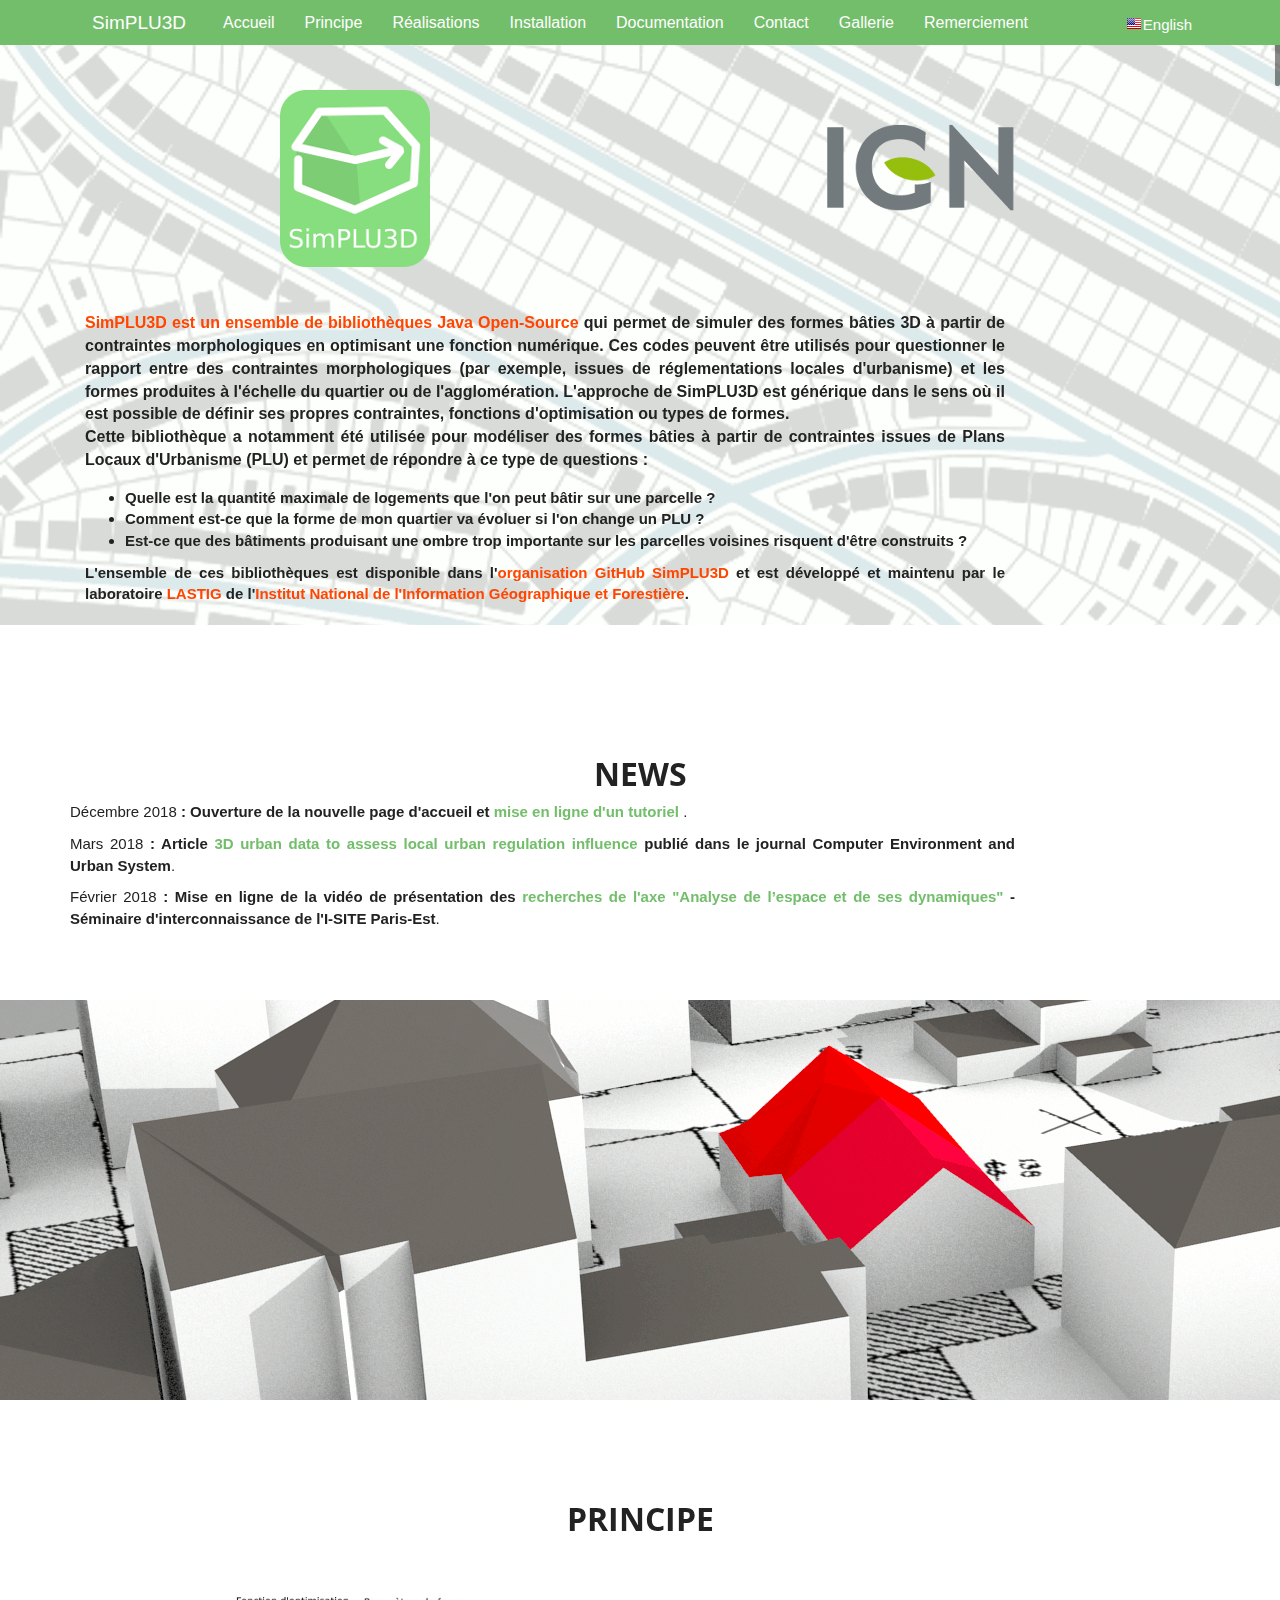
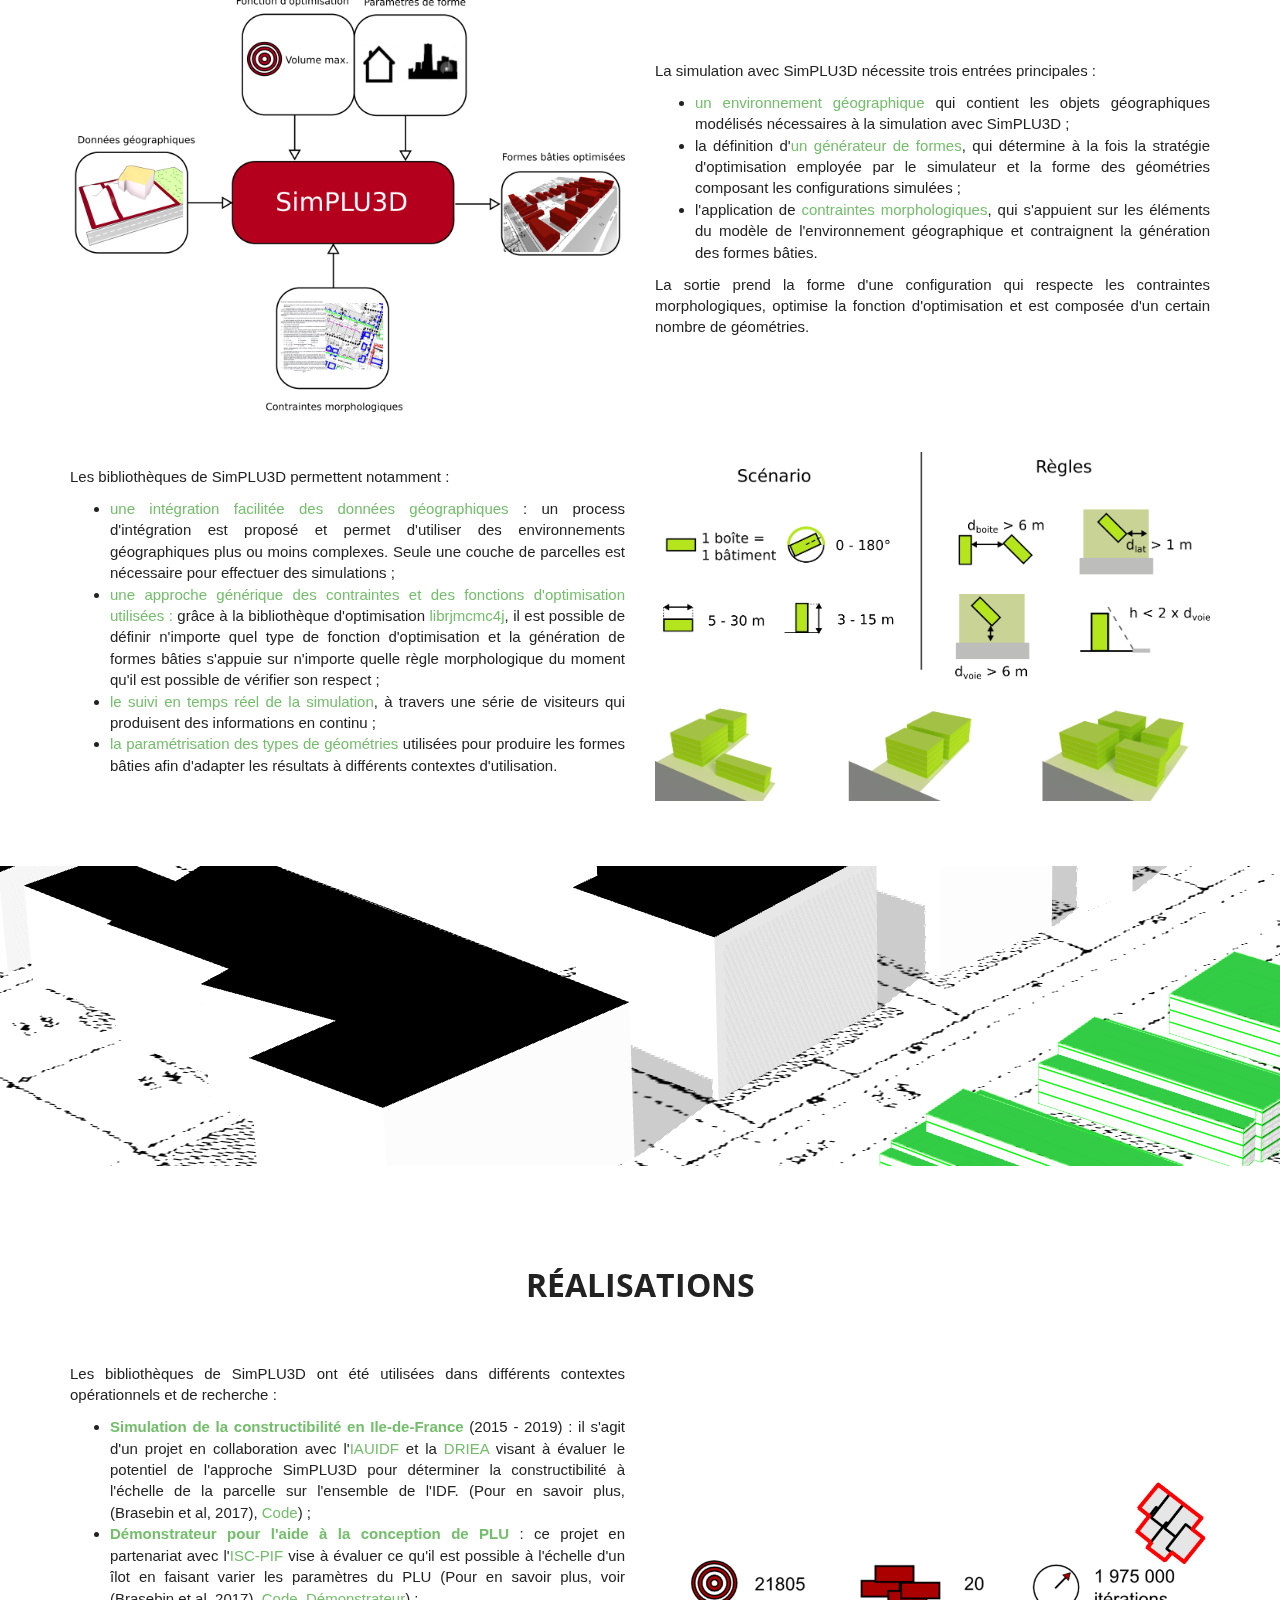
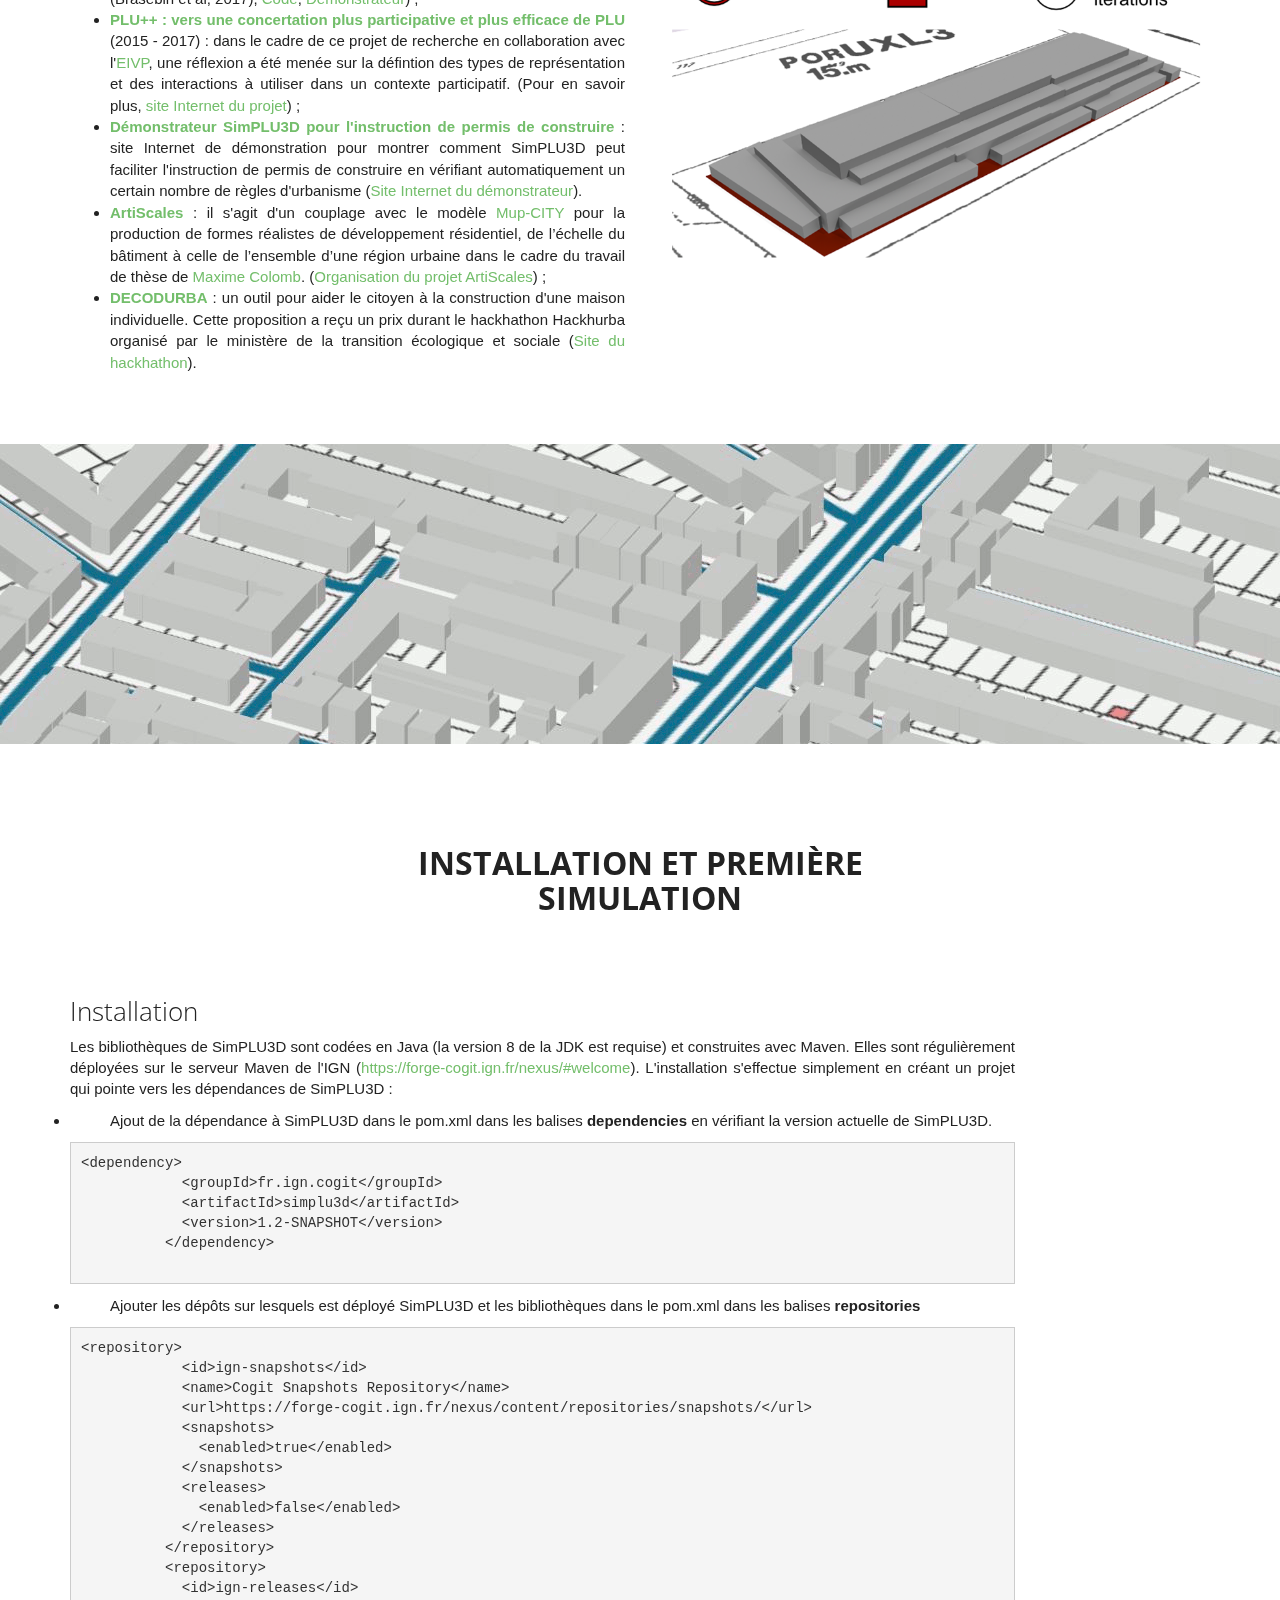
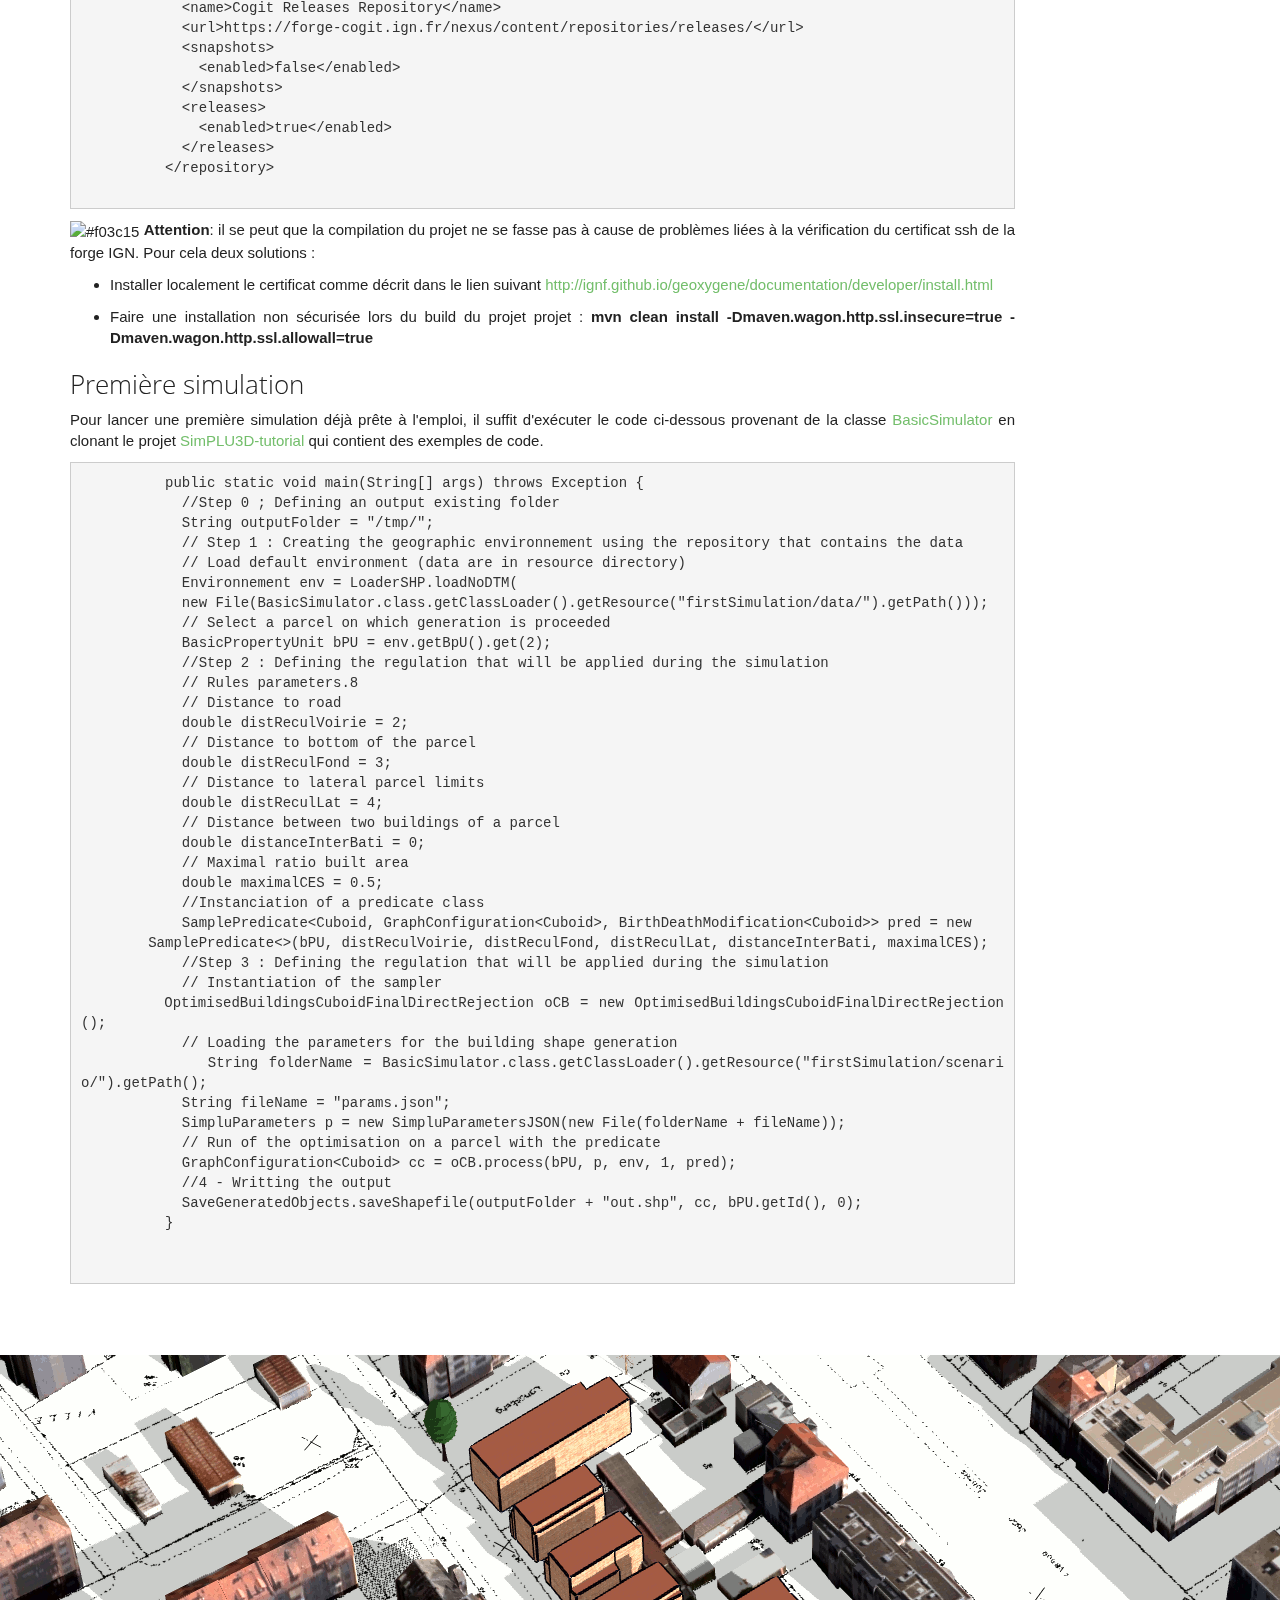
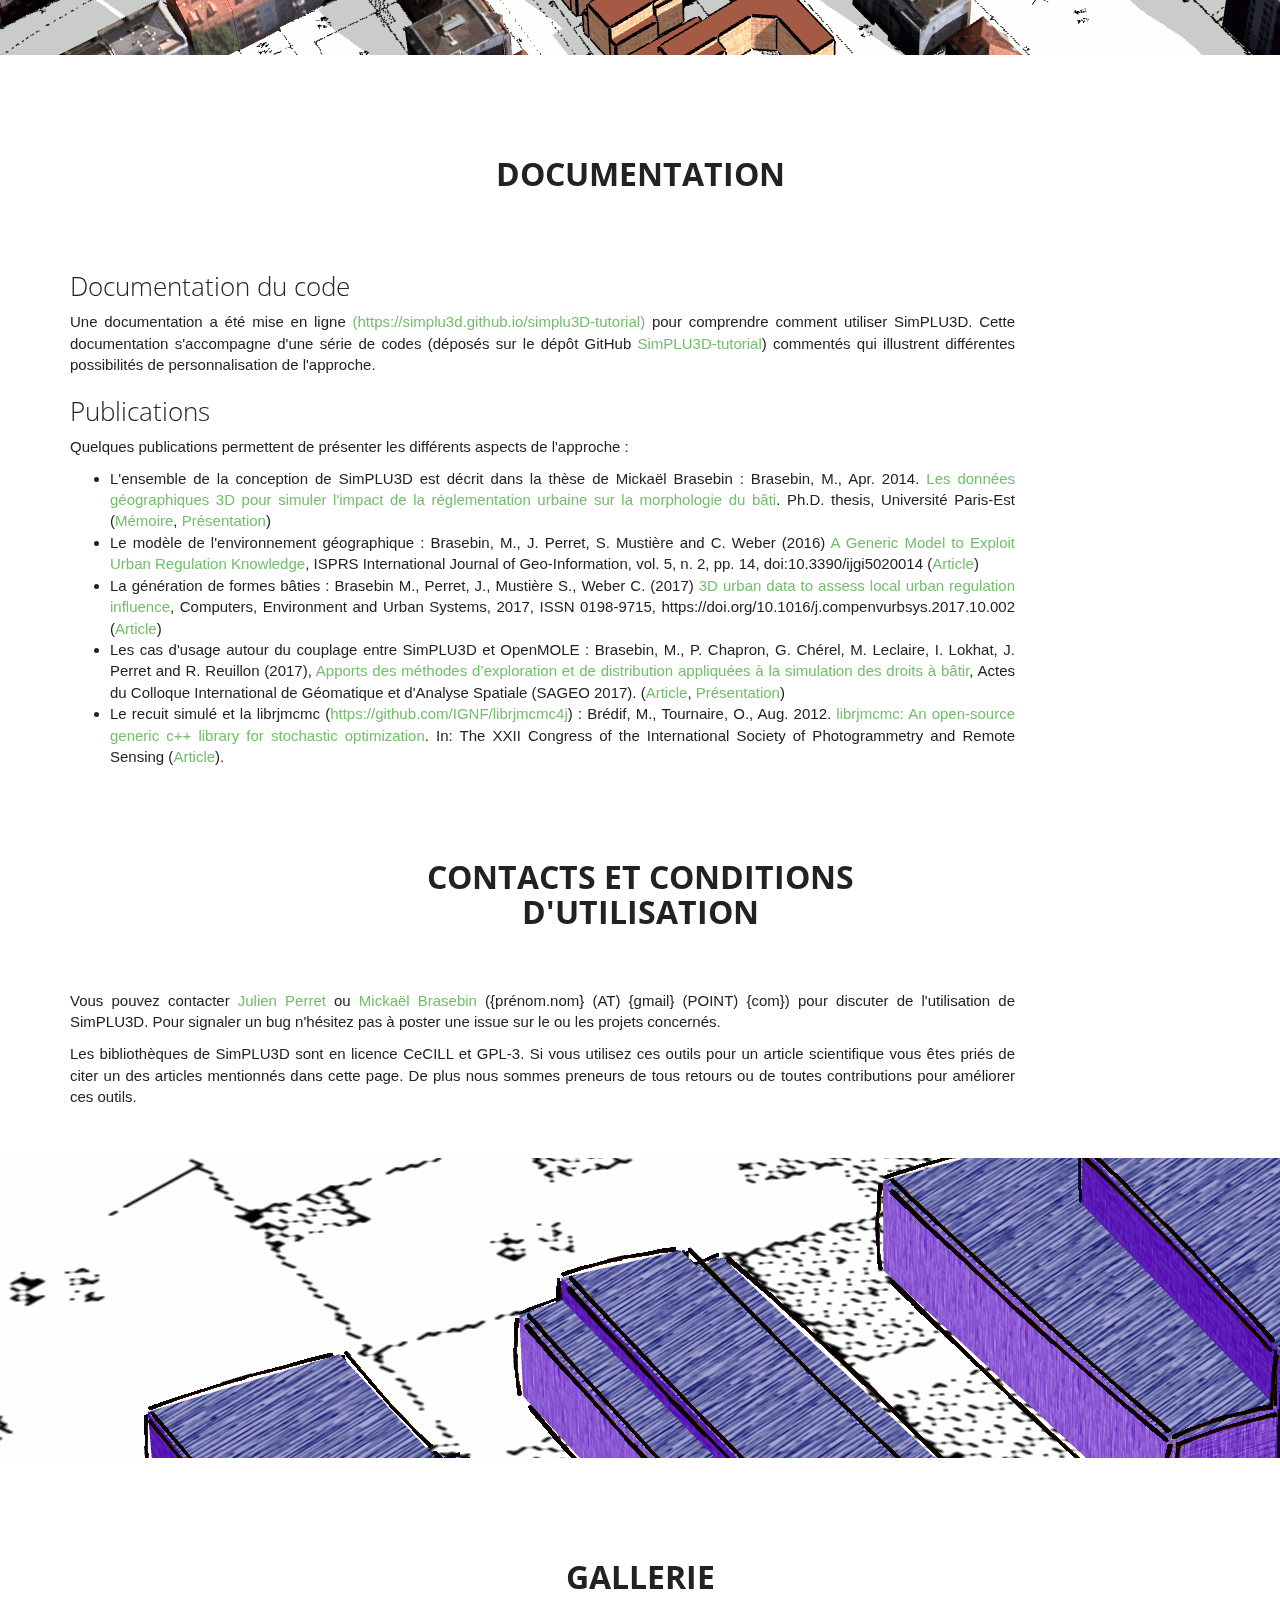
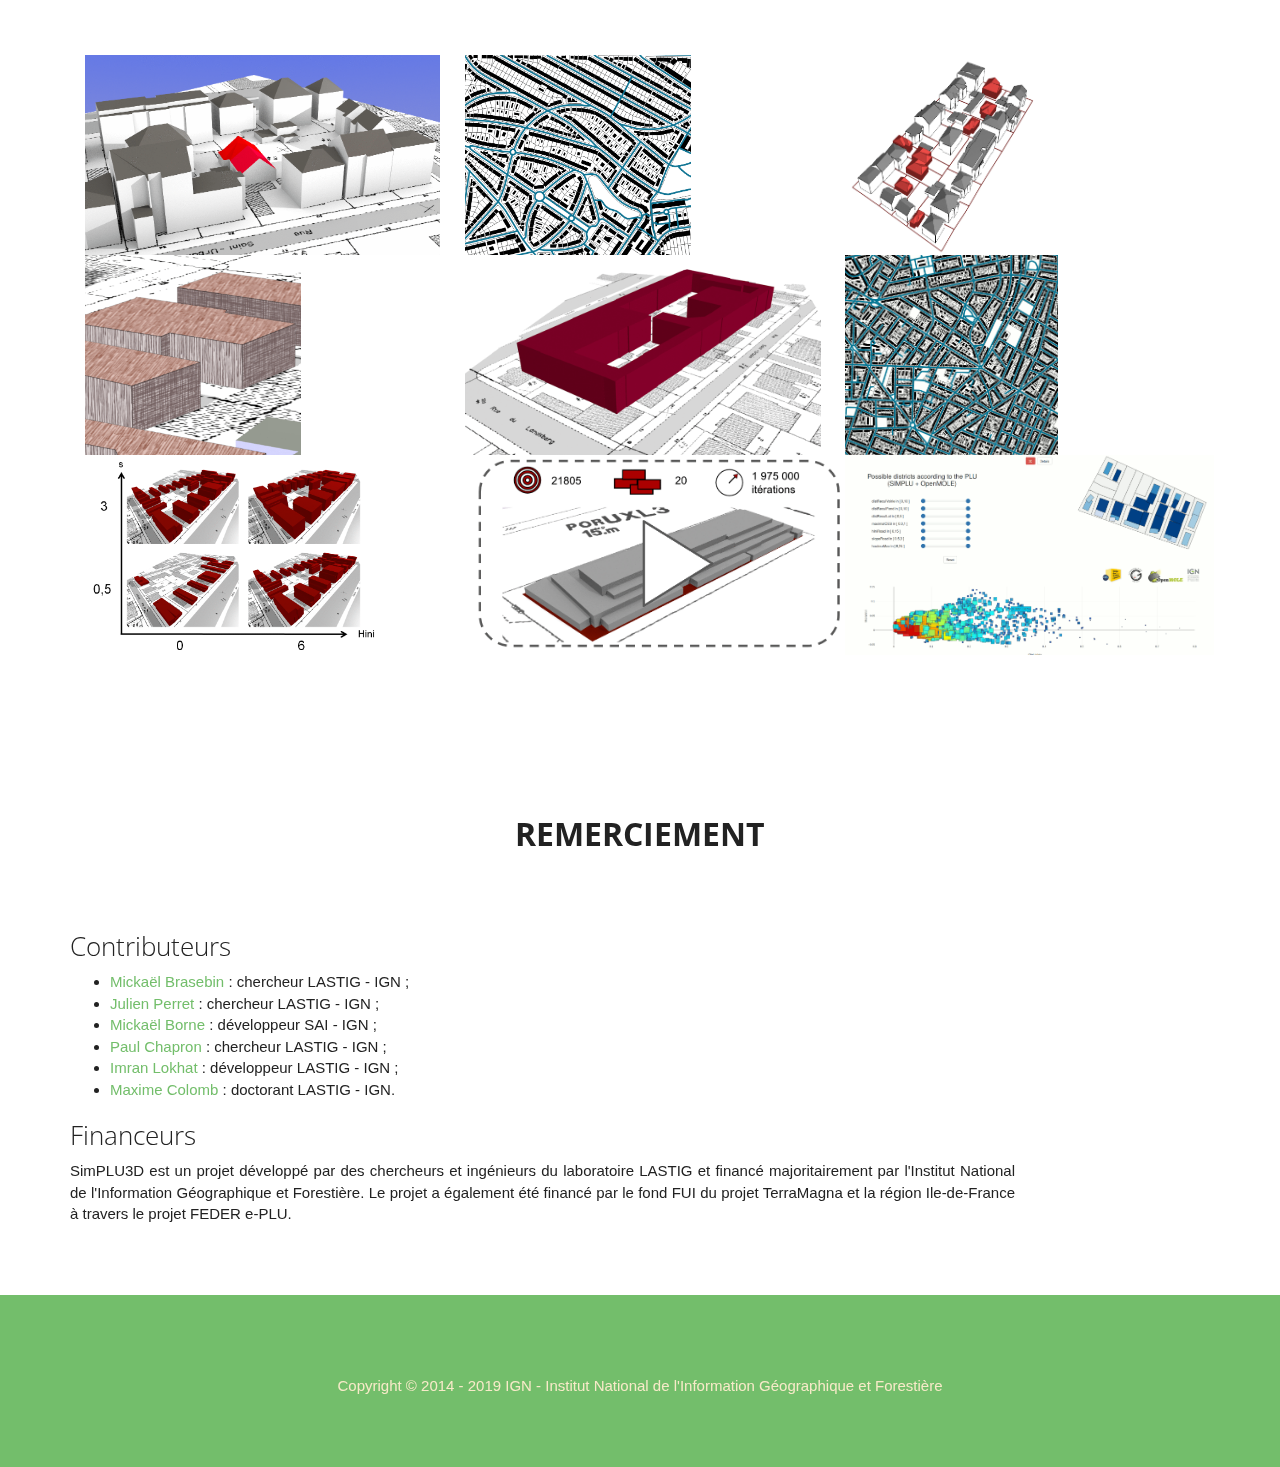
==== index.html @ 99367a44 "Update index.html" ====
<!DOCTYPE html>
<html lang="fr">

<head>
  <meta charset="utf-8">
  <meta http-equiv="X-UA-Compatible" content="IE=edge">
  <meta name="viewport" content="width=device-width, initial-scale=1">
  <meta name="description" content="">
  <meta name="author" content="Mickaël Brasebin">
  <link rel="shortcut icon" type="image/x-icon" href="./logo/favicon.png" />

  <title>SimPLU3D</title>

  <!-- Bootstrap core CSS -->
  <link href="css/bootstrap.css" rel="stylesheet">

  <!-- Custom styles for this template -->
  <link href="http://maxcdn.bootstrapcdn.com/font-awesome/4.2.0/css/font-awesome.min.css" rel="stylesheet">
  <link href="css/languages.min.css" rel="stylesheet">
  <link href="css/simplu3D.css" rel="stylesheet">
  <link href="css/animate.css" rel="stylesheet">
  <link href="js/fancybox/jquery.fancybox.css" rel="stylesheet">
  <link href="https://cdnjs.cloudflare.com/ajax/libs/highlight.js/9.12.0/styles/github.min.css" rel="stylesheet">
  <!-- Just for debugging purposes. Don't actually copy these 2 lines! -->
  <!--[if lt IE 9]><script src="../../assets/js/ie8-responsive-file-warning.js"></script><![endif]-->

</head>

<body>

  <section id="accueil">
    <div class="navbar navbar-inverse navbar-fixed-top" role="navigation">
      <div class="container">

        <div class="navbar-header">
          <button type="button" class="navbar-toggle" data-toggle="collapse" data-target=".navbar-collapse">
            <span class="sr-only">Toggle navigation</span>
            <span class="icon-bar"></span>
            <span class="icon-bar"></span>
            <span class="icon-bar"></span>
          </button>
          <a class="navbar-brand languageFr" href="#" style="margin-left: 7px;margin-right: 7px;">SimPLU3D</a>
          <a class="navbar-brand languageEn" href="#" style="margin-left: 7px;">SimPLU3D</a>
        </div>
        <div class="collapse navbar-collapse">
          <ul class="nav navbar-nav">
            <li><a class="languageFr" href="#accueil">Accueil</a></li>
            <li><a class="languageFr" href="#about">Principe</a></li>
            <li><a class="languageFr" href="#realisation">Réalisations</a></li>
            <li><a class="languageFr" href="#installation">Installation</a></li>
            <li><a class="languageFr" href="#documentation">Documentation</a></li>
            <li><a class="languageFr" href="#contact">Contact</a></li>
            <li><a class="languageFr" href="#gallerie">Gallerie</a></li>
            <li><a class="languageFr" href="#remerciement">Remerciement</a></li>


            <li><a class="languageEn" href="#accueil">Home</a></li>
            <li><a class="languageEn" href="#about">Overview</a></li>
            <li><a class="languageEn" href="#realisation">Realisations</a></li>
            <li><a class="languageEn" href="#installation">Install</a></li>
            <li><a class="languageEn" href="#documentation">Documentation</a></li>
            <li><a class="languageEn" href="#contact">Contact</a></li>
            <li><a class="languageEn" href="#gallerie">Gallery</a></li>
            <li><a class="languageEn" href="#remerciement">Acknowledgement</a></li>
          </ul>
          <button type="button" class="btn pull-right  btn-primary languageEn changeLangFr">
            <span class="lang-xs lang-lbl" lang="fr"></span>
          </button>
          <button type="button" class="btn pull-right btn-primary languageFr changeLangEn">
            <span class="lang-xs lang-lbl" lang="en"></span>
          </button>

        </div>
        <!--/.nav-collapse -->
      </div>
    </div>
  </section>

  <div class="jumbotron pad-bot5">
    <!-- LOGOS -->
    <div class="container">
      <div class="row">
        <div class="col-md-12">
          <div class="col-xs-4 col-md-6" id="logo-main"><img class="center-block" src="./logo/logo_small.png" alt="logo"></div>
          <div class="col-xs-4 col-md-6" id="logo-ANR-funded"><img class="center-block" src="./logo/logo_ign.png"></div>
        </div>
      </div>

      <div class="row pad-top35">
        <div class="col-md-12">
          <div class="col">
          </div>

          <!-- Chapeau introductif -->
          <div class="col-md-10">

            <!-- Chapeau introductif en français -->

            <div class="languageFr">
              <p><strong><a class="highlightorange" href="https://github.com/SimPLU3D/">SimPLU3D est un ensemble de bibliothèques Java Open-Source</a> qui permet de simuler des formes bâties 3D à partir de contraintes morphologiques  en optimisant une fonction numérique. Ces codes peuvent être utilisés pour questionner le rapport entre des contraintes morphologiques (par exemple, issues de réglementations locales d'urbanisme) et les formes produites à l'échelle du quartier ou de l'agglomération. L'approche de SimPLU3D est générique dans le sens où il est possible de définir ses propres contraintes, fonctions d'optimisation ou types de formes.
      <br />  Cette bibliothèque a notamment été utilisée pour modéliser des formes bâties à partir de contraintes issues de Plans Locaux d'Urbanisme (PLU) et permet de répondre à ce type de questions :
      <ul>
        <li>  Quelle est la quantité maximale de logements que l'on peut bâtir sur une parcelle ?</li>
        <li>  Comment est-ce que la forme de mon quartier va évoluer si l'on change un PLU ?</li>
        <li>   Est-ce que des bâtiments produisant une ombre trop importante sur les parcelles voisines risquent d'être construits ?</li>
      </ul>
        L'ensemble de ces bibliothèques est disponible dans l'<a class="highlightorange" href="https://github.com/SimPLU3D/simplu3D">organisation GitHub SimPLU3D</a> et est développé et maintenu par le laboratoire <a class="highlightorange" href="http://recherche.ign.fr/">LASTIG</a> de l'<a class="highlightorange" href="http://www.ign.fr/">Institut National de l'Information Géographique et Forestière</a>.</strong></p>
            </div>

            <!-- Chapeau introductif en anglais -->


            <div class="languageEn">
              <p><strong><a class="highlightorange" href="https://github.com/SimPLU3D/">SimPLU3D is a set of Java Open-Source libraries</a> that allows the simulation of 3D built configurations that optimize a numerical utility function under the respect of morphological constraints.
          These libraries are used to question the relations between morphological constraints (that may appear in local urban regulation) and the produced urban fabric at the scale of a district or a whole city.
          The SimPLU3D approach is generic as it is possible to use customized constraints, utility functions or type of geometric shapes.
  <br />  When applied on urban local regulation, this library is notably used to answer to the following questions :
  <ul>
    <li>How many dwellings may be built on a parcel ?</li>
    <li>How the urban fabric of a district may evolve if the local urban regulation is changed ?</li>
    <li>May the future buildings cause too important shadow on the neighbourhood parcels ?</li>
  </ul>
  All the necessary libraries are available in the <a class="highlightorange" href="https://github.com/SimPLU3D/simplu3D">SimPLU3D GitHub organization</a> and are developped and maintained by the <a class="highlightorange" href="http://recherche.ign.fr/">LASTIG</a> laboratory from the <a class="highlightorange" href="http://www.ign.fr/">French IGN</a>.</strong></p>
            </div>


          </div>
          <div class="col">
          </div>
        </div>
      </div>
    </div>
  </div>



  <!-- ACTUS -->

  <section id="news" class="pad-top5 section appear clearfix">
    <div class="container" style="text-align:justify;">
      <div class="section-header">
        <h2 class="section-heading animated" data-animation="bounceInUp">News</h2>
      </div>




      <div class="row">
        <div class="col-md-10">
          <!-- NEWS FRENCH -->

          <p class="languageFr">Décembre 2018<strong> : Ouverture de la nouvelle page d'accueil et <a href="https://simplu3d.github.io/simplu3D-tutorial/">mise en ligne d'un tutoriel</a> </strong>.</p>
          <p class="languageFr">Mars 2018<strong> : Article  <a href="https://mbrasebin.github.io/publications/2017-CEUS.pdf">3D urban data to assess local urban regulation influence</a> publié dans le journal Computer Environment and Urban System</strong>.</p>
          <p class="languageFr">Février 2018<strong> : Mise en ligne de la vidéo de présentation des <a href="https://www.youtube.com/watch?v=kLP-1g_uAVob"> recherches de l'axe "Analyse de l’espace et de ses dynamiques" </a> - Séminaire d'interconnaissance de l'I-SITE Paris-Est</strong>.</p>



          <!-- NEWS ENGLISH -->

          <p class="languageEn">December 2018<strong> : Creation of a new home page and <a href="https://simplu3d.github.io/simplu3D-tutorial/">of a tutorial (only in French but examples codes are commented in English).</a> </strong></p>
          <p class="languageEn">March 2018<strong> : Article  <a href="https://mbrasebin.github.io/publications/2017-CEUS.pdf">3D urban data to assess local urban regulation influence</a> published in Computer Environment and Urban System journal</strong>.</p>
          <p class="languageEn">February 2018<strong> : Video presenting <a href="https://www.youtube.com/watch?v=kLP-1g_uAVob"> LASTIG reasearches about Spatial Dynamics </a> is online with SimPLU3D results</strong>.</p>

        </div>
      </div>



    </div>
  </section>
  <!-- fin container -->

  <!-- /.jumbotron -->

  <!-- spacer section:mix -->
  <section id="background1" class="section mar-top40" data-stellar-background-ratio="0.8"></section>


  <!-- section about -->
  <section id="about" class="section  clearfix">
    <div class="container" style="text-align:justify;">
      <div class="row mar-bot50">
        <div class="col-md-offset-3 col-md-6">
          <div class="section-header">
            <h2 class="section-heading animated languageFr" data-animation="bounceInUp">Principe</h2>
            <h2 class="section-heading animated languageEn" data-animation="bounceInUp">Overview</h2>
          </div>
        </div>
      </div>
    </div>
    <div class="container" style="text-align:justify;">
      <div class="row">

        <div class="col-md-6 vcenter">
          <img src="./img/principe.png" style="width:100%" class="languageFr" />
          <img src="./img/principe_en.png" style="width:100%" class="languageEn" />
        </div><!---Not useless comment to center vertically
      --><div class="col-md-6  vcenter">
          <!-- Principe en français partie 1-->
          <div class="languageFr">
            <p>
              La simulation avec SimPLU3D nécessite trois entrées principales :
              <ul>
                <li> <span class="highlight">un environnement géographique </span> qui contient les objets géographiques modélisés nécessaires à la simulation avec SimPLU3D&nbsp;; </li>
                <li> la définition d'<span class="highlight">un générateur de formes</span>, qui détermine à la fois la stratégie d'optimisation employée par le simulateur et la forme des géométries composant les configurations simulées&nbsp;; </li>
                <li> l'application de <span class="highlight"> contraintes morphologiques</span>, qui s'appuient sur les éléments du modèle de l'environnement géographique et contraignent la génération des formes bâties.</li>
              </ul>
              La sortie prend la forme d'une configuration qui respecte les contraintes morphologiques, optimise la fonction d'optimisation et est composée d'un certain nombre de géométries.
            </p>
          </div>

          <!-- Overview en anglais partie 1-->
          <div class="languageEn">
            <p>
              Simulating with SimPLU3D requires three main inputs :
              <ul>
                <li> <span class="highlight">a geographic environment </span> that contains all the necessary geographical objects&nbsp;; </li>
                <li> the definition of <span class="highlight">a shape generator</span>, that determines both the optimization strategy and the geometric shapes of simulated built configurations&nbsp;; </li>
                <li> the application of <span class="highlight">morphological constraints</span>, that are defined with the SimPLU3D model concepts and constraint the geometry of resulting configurations.</li>
              </ul>
              The output is a built configuration that respects the morphological constraints, that optimization a utility function and is composed by several geometries.
            </p>
          </div>
        </div>


      </div>
    </div>
    <div class="container pad-bot5 mar-top40" style="text-align:justify;">
      <div class="row">
        <div class="col-md-6 vcenter">
          <!-- Principe en français partie 2-->
          <div class="languageFr">
            <p>
              Les bibliothèques de SimPLU3D permettent notamment :
              <ul>
                <li> <span class="highlight">une intégration facilitée des données géographiques</span> : un process d'intégration est proposé et permet d'utiliser des environnements géographiques plus ou moins complexes. Seule une couche de parcelles est
                  nécessaire pour effectuer des simulations ; </li>
                <li> <span class="highlight">une approche générique des contraintes et des fonctions d'optimisation utilisées :</span> grâce à la bibliothèque d'optimisation <a href="https://github.com/IGNF/librjmcmc4j">librjmcmc4j</a>, il est possible de définir
                  n'importe quel type de fonction d'optimisation et la génération de formes bâties s'appuie sur n'importe quelle règle morphologique du moment qu'il est possible de vérifier son respect ;</li>
                <li> <span class="highlight">le suivi en temps réel de la simulation</span>, à travers une série de visiteurs qui produisent des informations en continu ; </li>
                <li> <span class="highlight">la paramétrisation des types de géométries </span> utilisées pour produire les formes bâties afin d'adapter les résultats à différents contextes d'utilisation.</li>
              </ul>
            </p>
          </div>

          <!-- Principe en anglais partie 2-->
          <div class="languageEn">
            <p>
              The SimPLU3D libraries embed different functions :
              <ul>
                <li> <span class="highlight">an integration process dedicated to SimPLU3D model</span> : an already implemented integration process allows to simply instanciate the SimPLU3D geographic model ; </li>
                <li> <span class="highlight">a generic formalism to represent constraints and optimization functions</span> thanks to <a href="https://github.com/IGNF/librjmcmc4j">librjmcmc4j</a> optimization library, it is possible to define different types of optimization
                  function and the generation of urban configurations may be all constraints that can be produce by using geographic model concepts ;</li>
                <li> <span class="highlight">real-time monitoring of a simulation</span>, with the visitors, it is possible to continuously get information during a simulation ; </li>
                <li> <span class="highlight">parameterization of geometries </span> is possible to produce built configurations in order to be adapted to different contexts of urbanization.</li>
              </ul>
            </p>
          </div>
        </div><!---Not useless comment to center vertically
  --><div class="col-md-6 vcenter">
          <img src="./img/resultot.png" style="width:100%" class="languageFr" />
          <img src="./img/resultot_en.png" style="width:100%" class="languageEn" />
        </div>
      </div>
    </div>
  </section>

  <!-- spacer section:styletopo -->
  <section id="background2" class="section mar-top40 mar-bot40" data-stellar-background-ratio="0.8"></section>

  <!-- section realisation -->
  <section id="realisation" class="section  clearfix">
    <div class="container" style="text-align:justify;">
      <div class="row mar-bot50">
        <div class="col-md-offset-3 col-md-6">
          <div class="section-header">
            <h2 class="section-heading animated languageFr" data-animation="bounceInUp">Réalisations</h2>
            <h2 class="section-heading animated languageEn" data-animation="bounceInUp">Realisations</h2>

          </div>
        </div>
      </div>
      <div class="row">

        <div class="col-md-6 vcenter">

          <!-- Réalisation en français-->
          <div class="languageFr">
            <p> Les bibliothèques de SimPLU3D ont été utilisées dans différents contextes opérationnels et de recherche :
              <ul>
                <li><strong class="highlight">Simulation de la constructibilité en Ile-de-France</strong> (2015 - 2019) : il s'agit d'un projet en collaboration avec l'<a href="https://www.iau-idf.fr/">IAUIDF</a> et la <a href="http://www.driea.ile-de-france.developpement-durable.gouv.fr/">DRIEA</a>                  visant à évaluer le potentiel de l'approche SimPLU3D pour déterminer la constructibilité à l'échelle de la parcelle sur l'ensemble de l'IDF. (Pour en savoir plus, (Brasebin et al, 2017), <a href="https://github.com/SimPLU3D/simplu3D-iauidf">Code</a>) ;</li>
                <li><strong class="highlight">Démonstrateur pour l'aide à la conception de PLU</strong> : ce projet en partenariat avec l'<a href="https://iscpif.fr/">ISC-PIF</a> vise à évaluer ce qu'il est possible à l'échelle d'un îlot en faisant varier
                  les paramètres du PLU (Pour en savoir plus, voir (Brasebin et al, 2017), <a href="https://github.com/SimPLU3D/simplu3D-OpenMOLE">Code</a>, <a href="https://simplu.openmole.org/">Démonstrateur</a>) ;</li>
                <li><strong class="highlight">PLU++ : vers une concertation plus participative et plus efficace de PLU</strong> (2015 - 2017) : dans le cadre de ce projet de recherche en collaboration avec l'<a href="https://www.eivp-paris.fr/">EIVP</a>,
                  une réflexion a été menée sur la défintion des types de représentation et des interactions à utiliser dans un contexte participatif. (Pour en savoir plus, <a href="https://ignf.github.io/PLU2PLUS/">site Internet du projet</a>) ;</li>
                <li><strong class="highlight">Démonstrateur SimPLU3D pour l'instruction de permis de construire</strong> : site Internet de démonstration pour montrer comment SimPLU3D peut faciliter l'instruction de permis de construire en vérifiant automatiquement
                  un certain nombre de règles d'urbanisme (<a href="https://demo-simplu3d.ign.fr/">Site Internet du démonstrateur</a>).</li>
                <li><strong class="highlight">ArtiScales</strong> : il s'agit d'un couplage avec le modèle <a href="https://sourcesup.renater.fr/mupcity/en.html">Mup-CITY</a> pour la production de formes réalistes de développement résidentiel, de l’échelle
                  du bâtiment à celle de l’ensemble d’une région urbaine dans le cadre du travail de thèse de <a href="http://www.maxime-colomb.eu/">Maxime Colomb</a>. (<a href="https://github.com/ArtiScales">Organisation du projet ArtiScales</a>) ;</li>
                <li><strong class="highlight">DECODURBA</strong> : un outil pour aider le citoyen à la construction d'une maison individuelle. Cette proposition a reçu un prix durant le hackhathon Hackhurba organisé par le ministère de la transition écologique
                  et sociale (<a href="https://www.etalab.gouv.fr/event/hackurba">Site du hackhathon</a>).</li>
              </ul>
            </p>
          </div>

          <!-- Réalisation en anglais-->
          <div class="languageEn">
            <p>SimPLU3D libraries are used for operationnal and research applications :
              <ul>
                <li><strong class="highlight">Constructability simulation on Ile-de-France area</strong> (2015 - 2019) : with the collaboration of the <a href="https://www.iau-idf.fr/">IAUIDF</a> and the <a href="http://www.driea.ile-de-france.developpement-durable.gouv.fr/">DRIEA</a>,
                  the aim is to assess the constructability potential with SimPLU3D for each parcel of IDF cities. (More about this project, (Brasebin et al, 2017), <a href="https://github.com/SimPLU3D/simplu3D-iauidf">Code</a>) ;</li>
                <li><strong class="highlight">Prototype to assist the conception of local urban regulation</strong> : with the collaboration of the <a href="https://iscpif.fr/">ISC-PIF</a>, this prototype aims at assessing what is it possible to build at
                  the scale of a urban block according to the different values of regulation parameters (More about this project, (Brasebin et al, 2017), <a href="https://github.com/SimPLU3D/simplu3D-OpenMOLE">Code</a>, <a href="https://simplu.openmole.org/">Online prototype</a>)
                  ;</li>
                <li><strong class="highlight">PLU++ : towards more efficient and more paraticipative local urban plans</strong> (2015 - 2017) : this research project in collaboration with <a href="https://www.eivp-paris.fr/">EIVP</a> was a research collaboration
                  to define adapted 3D representations and interactions with simulations results in the context of urban public participation. (More about this project, <a href="https://ignf.github.io/PLU2PLUS/">Website of the PLU++ project</a>) ;</li>
                <li><strong class="highlight">SimPLU3D prototype to ease building permits instruction</strong> : this prototype was developped to show how the SimPLU3D rule checker can ease building permit instruction by automatically checking urban regulation
                  (<a href="https://demo-simplu3d.ign.fr/">Website of the prototype</a>).</li>
                <li><strong class="highlight">ArtiScales</strong> : is a coupling between SimPLU3D and <a href="https://sourcesup.renater.fr/mupcity/en.html">Mup-CITY</a> models to produce realistic residential development from the scale of a parcel to the
                  scale of a whole region. This work is realized in the context of <a href="http://www.maxime-colomb.eu/">Maxime Colomb</a> PHD thesis. (<a href="https://github.com/ArtiScales">ArtiScales project</a>) ;</li>
                <li><strong class="highlight">DECODURBA</strong> is a proposition based on SimPLU3D to assist the citizen in the construction of individual house. It receives a price during the Hackhurba hackhathon organised by the French Ministery for the
                  Ecological and Inclusive Transition (<a href="https://www.etalab.gouv.fr/event/hackurba">Hackhathon website</a>).</li>
              </ul>
            </p>
          </div>

        </div><!-- Commentaire utile pour permettre de centrer les boîtes
        --><div class="col-md-6 vcenter">
          <img src="./img/results.png" style="width:100%" />
        </div>
      </div>
    </div>
  </section>


  <!-- spacer section:styletopo -->
  <section id="background3" class="section mar-top40 mar-bot40" data-stellar-background-ratio="0.8"></section>

  <!-- section about -->
  <section id="installation" class="section  clearfix">
    <div class="container" style="text-align:justify;">
      <div class="row mar-bot50">
        <div class="col-md-offset-3 col-md-6">
          <div class="section-header">
            <h2 class="section-heading animated languageFr" data-animation="bounceInUp">Installation et première simulation</h2>
            <h2 class="section-heading animated languageEn" data-animation="bounceInUp">Installation and first simulation</h2>

          </div>
        </div>
      </div>
      <div class="row">
        <div class="col-md-10">
          <h3>Installation</h3>

          <div class="languageFr">
            <p>
              Les bibliothèques de SimPLU3D sont codées en Java (la version 8 de la JDK est requise) et construites avec Maven. Elles sont régulièrement déployées sur le serveur Maven de l'IGN (<a href="https://forge-cogit.ign.fr/nexus/#welcome">https://forge-cogit.ign.fr/nexus/#welcome</a>).
              L'installation s'effectue simplement en créant un projet qui pointe vers les dépendances de SimPLU3D :</p>
            <li>
              <ul>Ajout de la dépendance à SimPLU3D dans le pom.xml dans les balises <strong>dependencies</strong> en vérifiant la version actuelle de SimPLU3D.</ul>
            </li>
          </div>


          <div class="languageEn">
            <p>
              SimPLU3D libraries are coded in JAVA (JDK 8 or higher is required) and built with Maven. They are regularly deployed on IGN Maven repository (<a href="https://forge-cogit.ign.fr/nexus/#welcome">https://forge-cogit.ign.fr/nexus/#welcome</a>).
              The install of SimPLU3D only requires to add the dependency and the repository to a Java project:</p>
            <li>
              <ul>Add SimPLU3D dependency to your pom.xml between the <strong>dependencies</strong> tags and check the current SimPLU3D version.</ul>
            </li>
          </div>

          <pre><code class="XML hljs"><span class="hljs-tag">&lt;<span class="hljs-name">dependency</span>&gt;</span>
            <span class="hljs-tag">&lt;<span class="hljs-name">groupId</span>&gt;</span>fr.ign.cogit<span class="hljs-tag">&lt;/<span class="hljs-name">groupId</span>&gt;</span>
            <span class="hljs-tag">&lt;<span class="hljs-name">artifactId</span>&gt;</span>simplu3d<span class="hljs-tag">&lt;/<span class="hljs-name">artifactId</span>&gt;</span>
            <span class="hljs-tag">&lt;<span class="hljs-name">version</span>&gt;</span>1.2-SNAPSHOT<span class="hljs-tag">&lt;/<span class="hljs-name">version</span>&gt;</span>
          <span class="hljs-tag">&lt;/<span class="hljs-name">dependency</span>&gt;</span>
          </code></pre>
          <li>
            <ul class="languageFr">Ajouter les dépôts sur lesquels est déployé SimPLU3D et les bibliothèques dans le pom.xml dans les balises <strong>repositories</strong></ul>
            <ul class="languageEn">Add the IGN aven repository int the pom.xml between <strong>repositories</strong> tags</ul>

          </li>
          <pre><code class="XML hljs"><span class="hljs-tag">&lt;<span class="hljs-name">repository</span>&gt;</span>
            <span class="hljs-tag">&lt;<span class="hljs-name">id</span>&gt;</span>ign-snapshots<span class="hljs-tag">&lt;/<span class="hljs-name">id</span>&gt;</span>
            <span class="hljs-tag">&lt;<span class="hljs-name">name</span>&gt;</span>Cogit Snapshots Repository<span class="hljs-tag">&lt;/<span class="hljs-name">name</span>&gt;</span>
            <span class="hljs-tag">&lt;<span class="hljs-name">url</span>&gt;</span>https://forge-cogit.ign.fr/nexus/content/repositories/snapshots/<span class="hljs-tag">&lt;/<span class="hljs-name">url</span>&gt;</span>
            <span class="hljs-tag">&lt;<span class="hljs-name">snapshots</span>&gt;</span>
              <span class="hljs-tag">&lt;<span class="hljs-name">enabled</span>&gt;</span>true<span class="hljs-tag">&lt;/<span class="hljs-name">enabled</span>&gt;</span>
            <span class="hljs-tag">&lt;/<span class="hljs-name">snapshots</span>&gt;</span>
            <span class="hljs-tag">&lt;<span class="hljs-name">releases</span>&gt;</span>
              <span class="hljs-tag">&lt;<span class="hljs-name">enabled</span>&gt;</span>false<span class="hljs-tag">&lt;/<span class="hljs-name">enabled</span>&gt;</span>
            <span class="hljs-tag">&lt;/<span class="hljs-name">releases</span>&gt;</span>
          <span class="hljs-tag">&lt;/<span class="hljs-name">repository</span>&gt;</span>
          <span class="hljs-tag">&lt;<span class="hljs-name">repository</span>&gt;</span>
            <span class="hljs-tag">&lt;<span class="hljs-name">id</span>&gt;</span>ign-releases<span class="hljs-tag">&lt;/<span class="hljs-name">id</span>&gt;</span>
            <span class="hljs-tag">&lt;<span class="hljs-name">name</span>&gt;</span>Cogit Releases Repository<span class="hljs-tag">&lt;/<span class="hljs-name">name</span>&gt;</span>
            <span class="hljs-tag">&lt;<span class="hljs-name">url</span>&gt;</span>https://forge-cogit.ign.fr/nexus/content/repositories/releases/<span class="hljs-tag">&lt;/<span class="hljs-name">url</span>&gt;</span>
            <span class="hljs-tag">&lt;<span class="hljs-name">snapshots</span>&gt;</span>
              <span class="hljs-tag">&lt;<span class="hljs-name">enabled</span>&gt;</span>false<span class="hljs-tag">&lt;/<span class="hljs-name">enabled</span>&gt;</span>
            <span class="hljs-tag">&lt;/<span class="hljs-name">snapshots</span>&gt;</span>
            <span class="hljs-tag">&lt;<span class="hljs-name">releases</span>&gt;</span>
              <span class="hljs-tag">&lt;<span class="hljs-name">enabled</span>&gt;</span>true<span class="hljs-tag">&lt;/<span class="hljs-name">enabled</span>&gt;</span>
            <span class="hljs-tag">&lt;/<span class="hljs-name">releases</span>&gt;</span>
          <span class="hljs-tag">&lt;/<span class="hljs-name">repository</span>&gt;</span>
          </code></pre>

          <div class="languageFr">
            <p><img alt="#f03c15" src="https://placehold.it/15/f03c15/000000?text=+"> <strong>Attention</strong>: il se peut que la compilation du projet ne se fasse pas à cause de problèmes liées à la vérification du certificat ssh de la forge IGN. Pour
              cela deux solutions :</p>
            <ul>
              <li>
                <p>Installer localement le certificat comme décrit dans le lien suivant <a href="http://ignf.github.io/geoxygene/documentation/developer/install.html">http://ignf.github.io/geoxygene/documentation/developer/install.html</a></p>
              </li>
              <li>
                <p>Faire une installation non sécurisée lors du build du projet projet : <strong>mvn clean install -Dmaven.wagon.http.ssl.insecure=true -Dmaven.wagon.http.ssl.allowall=true</strong></p>
              </li>
            </ul>
          </div>

          <div class="languageEn">
            <p><img alt="#f03c15" src="https://placehold.it/15/f03c15/000000?text=+"> <strong>Warning</strong>: the compilation may fail due to issues related to the validation of ssh certificate IGN server. To fix this, two solutions are possible :</p>
            <ul>
              <li>
                <p>Locally install the certificat as described in this page : <a href="https://maven.apache.org/guides/mini/guide-repository-ssl.html">https://maven.apache.org/guides/mini/guide-repository-ssl.html</a></p>
              </li>
              <li>
                <p>Make a non secure install of the project with the following command line : <strong>mvn clean install -Dmaven.wagon.http.ssl.insecure=true -Dmaven.wagon.http.ssl.allowall=true</strong></p>
              </li>
            </ul>
          </div>


          <h3 class="languageFr">Première simulation</h3>
          <h3 class="languageEn">PremiFirstère simulation</h3>



          <p class="languageFr">Pour lancer une première simulation déjà prête à l'emploi, il suffit d'exécuter le code ci-dessous provenant de la classe <a href="https://github.com/SimPLU3D/simplu3D-tutorial/blob/master/src/main/java/fr/ign/simplu3d/firstSimulation/BasicSimulator.java">BasicSimulator</a>            en clonant le projet <a href="https://github.com/SimPLU3D/simplu3D-tutorial">SimPLU3D-tutorial</a> qui contient des exemples de code. </p>
          <p class="languageEn">Running a first pre-prepared simulation, only require to execute the following code available in this class : <a href="https://github.com/SimPLU3D/simplu3D-tutorial/blob/master/src/main/java/fr/ign/simplu3d/firstSimulation/BasicSimulator.java">BasicSimulator</a>            by cloning the <a href="https://github.com/SimPLU3D/simplu3D-tutorial">SimPLU3D-tutorial</a> project that contains some code samples. </p>

          <pre>
          <code class="Java hljs"><span class="hljs-function"><span class="hljs-keyword">public</span> <span class="hljs-keyword">static</span> <span class="hljs-keyword">void</span> <span class="hljs-title">main</span><span class="hljs-params">(String[] args)</span> <span class="hljs-keyword">throws</span> Exception </span>{
            <span class="hljs-comment">//Step 0 ; Defining an output existing folder</span>
            String outputFolder = <span class="hljs-string">"/tmp/"</span>;
            <span class="hljs-comment">// Step 1 : Creating the geographic environnement using the repository that contains the data</span>
            <span class="hljs-comment">// Load default environment (data are in resource directory)</span>
            Environnement env = LoaderSHP.loadNoDTM(
            <span class="hljs-keyword">new</span> File(BasicSimulator.class.getClassLoader().getResource(<span class="hljs-string">"firstSimulation/data/"</span>).getPath()));
            <span class="hljs-comment">// Select a parcel on which generation is proceeded</span>
            BasicPropertyUnit bPU = env.getBpU().get(<span class="hljs-number">2</span>);
            <span class="hljs-comment">//Step 2 : Defining the regulation that will be applied during the simulation</span>
            <span class="hljs-comment">// Rules parameters.8</span>
            <span class="hljs-comment">// Distance to road</span>
            <span class="hljs-keyword">double</span> distReculVoirie = <span class="hljs-number">2</span>;
            <span class="hljs-comment">// Distance to bottom of the parcel</span>
            <span class="hljs-keyword">double</span> distReculFond = <span class="hljs-number">3</span>;
            <span class="hljs-comment">// Distance to lateral parcel limits</span>
            <span class="hljs-keyword">double</span> distReculLat = <span class="hljs-number">4</span>;
            <span class="hljs-comment">// Distance between two buildings of a parcel</span>
            <span class="hljs-keyword">double</span> distanceInterBati = <span class="hljs-number">0</span>;
            <span class="hljs-comment">// Maximal ratio built area</span>
            <span class="hljs-keyword">double</span> maximalCES = <span class="hljs-number">0.5</span>;
            <span class="hljs-comment">//Instanciation of a predicate class</span>
            SamplePredicate&lt;Cuboid, GraphConfiguration&lt;Cuboid&gt;, BirthDeathModification&lt;Cuboid&gt;&gt; pred = <span class="hljs-keyword">new</span>
        SamplePredicate&lt;&gt;(bPU, distReculVoirie, distReculFond, distReculLat, distanceInterBati, maximalCES);
            <span class="hljs-comment">//Step 3 : Defining the regulation that will be applied during the simulation</span>
            <span class="hljs-comment">// Instantiation of the sampler</span>
        OptimisedBuildingsCuboidFinalDirectRejection oCB = <span class="hljs-keyword">new</span> OptimisedBuildingsCuboidFinalDirectRejection();
            <span class="hljs-comment">// Loading the parameters for the building shape generation</span>
            String folderName = BasicSimulator.class.getClassLoader().getResource(<span class="hljs-string">"firstSimulation/scenario/"</span>).getPath();
            String fileName = <span class="hljs-string">"params.json"</span>;
            SimpluParameters p = <span class="hljs-keyword">new</span> SimpluParametersJSON(<span class="hljs-keyword">new</span> File(folderName + fileName));
            <span class="hljs-comment">// Run of the optimisation on a parcel with the predicate</span>
            GraphConfiguration&lt;Cuboid&gt; cc = oCB.process(bPU, p, env, <span class="hljs-number">1</span>, pred);
            <span class="hljs-comment">//4 - Writting the output</span>
            SaveGeneratedObjects.saveShapefile(outputFolder + <span class="hljs-string">"out.shp"</span>, cc, bPU.getId(), <span class="hljs-number">0</span>);
          }
          </code>
        </pre>

        </div>
      </div>
    </div>
  </section>



  <!-- spacer section:styletopo -->
  <section id="background4" class="section mar-top40 mar-bot40" data-stellar-background-ratio="0.8"></section>


  <!-- section realisation -->
  <section id="documentation" class="section  clearfix">
    <div class="container" style="text-align:justify;">
      <div class="row mar-bot50">
        <div class="col-md-offset-3 col-md-6">
          <div class="section-header">
            <h2 class="section-heading animated" data-animation="bounceInUp">Documentation</h2>
          </div>

        </div>
      </div>
      <div class="row">
        <div class="col">
          <div class="col-md-10">
            <h3 class="languageFr">Documentation du code</h3>
            <h3 class="languageEn">Code documentation</h3>


            <p class="languageFr">
              Une documentation a été mise en ligne <a href="https://simplu3d.github.io/simplu3D-tutorial">(https://simplu3d.github.io/simplu3D-tutorial)</a> pour comprendre comment utiliser SimPLU3D. Cette documentation s'accompagne d'une série de codes
              (déposés sur le dépôt GitHub <a href="https://github.com/SimPLU3D/simplu3D-tutorial/">SimPLU3D-tutorial</a>) commentés qui illustrent différentes possibilités de personnalisation de l'approche.
            </p>

            <p class="languageEn">
              A French tutorial is available online <a href="https://simplu3d.github.io/simplu3D-tutorial">(https://simplu3d.github.io/simplu3D-tutorial)</a>, it explains how to use SimPLU3D. This documentation is illustrated by English-commented codes
              (hosted on <a href="https://github.com/SimPLU3D/simplu3D-tutorial/">SimPLU3D-tutorial</a> GitHub project). They illustrate the different possibilities to custom the approach.

            </p>

            <h3>Publications</h3>


            <!--- Publication français-->

            <div class="languageFr">
              <p>Quelques publications permettent de présenter les différents aspects de l'approche :</p>
              <ul>
                <li>L'ensemble de la conception de SimPLU3D est décrit dans la thèse de Mickaël Brasebin : Brasebin, M., Apr. 2014. <span class="highlight">Les données géographiques 3D pour simuler l'impact de la réglementation urbaine sur la morphologie du bâti</span>.
                  Ph.D. thesis, Université Paris-Est (<a href="https://mbrasebin.github.io/publications/2014-these.pdf">Mémoire</a>, <a href="https://mbrasebin.github.io/presentations/2014-These.pdf">Présentation</a>)</li>
                <li>Le modèle de l'environnement géographique : Brasebin, M., J. Perret, S. Mustière and C. Weber (2016) <span class="highlight">A Generic Model to Exploit Urban Regulation Knowledge</span>, ISPRS International Journal of Geo-Information,
                  vol. 5, n. 2, pp. 14, doi:10.3390/ijgi5020014 (<a href="https://mbrasebin.github.io/publications/2016-IJGI.pdf">Article</a>)</li>
                <li>La génération de formes bâties : Brasebin M., Perret, J., Mustière S., Weber C. (2017) <span class="highlight">3D urban data to assess local urban regulation influence</span>, Computers, Environment and Urban Systems, 2017, ISSN 0198-9715,
                  https://doi.org/10.1016/j.compenvurbsys.2017.10.002 (<a href="https://mbrasebin.github.io/publications/2017-CEUS.pdf">Article</a>)</li>
                <li>Les cas d'usage autour du couplage entre SimPLU3D et OpenMOLE : Brasebin, M., P. Chapron, G. Chérel, M. Leclaire, I. Lokhat, J. Perret and R. Reuillon (2017), <span class="highlight">Apports des méthodes d’exploration et de distribution appliquées à la simulation des droits à bâtir</span>,
                  Actes du Colloque International de Géomatique et d'Analyse Spatiale (SAGEO 2017). (<a href="https://mbrasebin.github.io/publications/2017-Sageo.pdf">Article</a>, <a href="https://mbrasebin.github.io/presentations/2017-SAGEO.pdf">Présentation</a>)
                </li>
                <li>Le recuit simulé et la librjmcmc (<a href="https://github.com/IGNF/librjmcmc4j">https://github.com/IGNF/librjmcmc4j</a>) : Brédif, M., Tournaire, O., Aug. 2012. <span class="highlight">librjmcmc: An open-source generic c++ library for stochastic optimization</span>.
                  In: The XXII Congress of the International Society of Photogrammetry and Remote Sensing (<a href="https://hal.archives-ouvertes.fr/hal-01883008">Article</a>).</li>
              </ul>
            </div>



            <!--- Publication anglais-->

            <div class="languageEn">
              <p>Different publications present the SimPLU3D model :</p>
              <ul>
                <li>The design of SimPLU3D is presented in Mickaël Brasebin PHD thesis (in French): Brasebin, M., Apr. 2014. <span class="highlight">Les données géographiques 3D pour simuler l'impact de la réglementation urbaine sur la morphologie du bâti</span>.
                  Ph.D. thesis, Université Paris-Est (<a href="https://mbrasebin.github.io/publications/2014-these.pdf">Mémoire</a>, <a href="https://mbrasebin.github.io/presentations/2014-These.pdf">Présentation</a>)</li>
                <li>The geographic model is presented in an article : Brasebin, M., J. Perret, S. Mustière and C. Weber (2016) <span class="highlight">A Generic Model to Exploit Urban Regulation Knowledge</span>, ISPRS International Journal of Geo-Information,
                  vol. 5, n. 2, pp. 14, doi:10.3390/ijgi5020014 (<a href="https://mbrasebin.github.io/publications/2016-IJGI.pdf">Article</a>)</li>
                <li>The generation of built configurations is described in: Brasebin M., Perret, J., Mustière S., Weber C. (2017) <span class="highlight">3D urban data to assess local urban regulation influence</span>, Computers, Environment and Urban Systems,
                  2017, ISSN 0198-9715, https://doi.org/10.1016/j.compenvurbsys.2017.10.002 (<a href="https://mbrasebin.github.io/publications/2017-CEUS.pdf">Article</a>)</li>
                <li> (<a href="https://github.com/IGNF/librjmcmc4j">https://github.com/IGNF/librjmcmc4j</a>) optimization method used in SimPLU3D is published in : Brédif, M., Tournaire, O., Aug. 2012. <span class="highlight">librjmcmc: An open-source generic c++ library for stochastic optimization</span>.
                  In: The XXII Congress of the International Society of Photogrammetry and Remote Sensing (<a href="https://hal.archives-ouvertes.fr/hal-01883008">Article</a>).</li>
              </ul>
            </div>


          </div>
        </div>
      </div>
    </div>
  </section>

  <!-- contact -->
  <section id="contact" class="appear clearfix mar-bot40">
    <div class="container" style="text-align:justify;">


      <div class="row mar-bot50">
        <div class="col-md-offset-3 col-md-6">
          <div class="section-header">
            <h2 class="section-heading animated languageFr" data-animation="bounceInUp">Contacts et conditions d'utilisation</h2>
            <h2 class="section-heading animated languageEn" data-animation="bounceInUp">Contact us</h2>
          </div>
        </div>
      </div>
      <div class="row">
        <div class="col">
          <div class="col-md-10">

            <p class="languageFr">Vous pouvez contacter <span class="highlight">Julien Perret</span> ou <span class="highlight">Mickaël Brasebin</span> ({prénom.nom} (AT) {gmail} (POINT) {com}) pour discuter de l'utilisation de SimPLU3D. Pour signaler un bug n'hésitez pas
              à poster une issue sur le ou les projets concernés.</p>
            <p class="languageFr">Les bibliothèques de SimPLU3D sont en licence CeCILL et GPL-3. Si vous utilisez ces outils pour un article scientifique vous êtes priés de citer un des articles mentionnés dans cette page. De plus nous sommes preneurs de tous retours ou de
              toutes contributions pour améliorer ces outils.</p>

            <p class="languageEn">You can contact <span class="highlight">Julien Perret</span> or <span class="highlight">Mickaël Brasebin</span> ({surname.name} (AT) {gmail} (POINT) {com}) to discuss about the use of SimPLU3D. To signal a bug, do not hesitate to open an issue
              in the concerned project.</p>
            <p class="languageEn">This software is free to use under CeCILL license. However, if you use this library in a research paper, you are kindly requested to acknowledge the use of this software. Furthermore, we are interested in every feedbacks about this library
              if you find it useful, if you want to contribute or if you have some suggestions to improve it.</p>
          </div>
        </div>
      </div>
    </div>
  </section>

  <section id="background5" class="section mar-top40 mar-bot40" data-stellar-background-ratio="0.8"></section>

  <!-- section gallerie -->
  <section id="gallerie" class="section  clearfix">
    <div class="container" style="text-align:justify;">
      <div class="row mar-bot50">
        <div class="col-md-offset-3 col-md-6">
          <div class="section-header">
            <h2 class="section-heading animated languageFr" data-animation="bounceInUp">Gallerie</h2>
            <h2 class="section-heading animated languageEn" data-animation="bounceInUp">Gallery</h2>

          </div>
        </div>
      </div>
      <div class="row">
        <div class="col-md-12">
          <article class="col-md-4 isotopeItem images">
            <div class="portfolio-item">
              <img src="./img/gallerie/gallery1.png" style="max-height:200px" alt="" />
              <div class="portfolio-desc align-center">
                <div class="folio-info">
                  <h5 class="languageFr"><a href="./img/gallerie/gallery1.png">Résultat de simulation d'un bâtiment avec un toit.</a></h5>
                  <h5 class="languageEn"><a href="./img/gallerie/gallery1.png">Simulation of a building with a typified roof.</a></h5>
                  <a href="./img/gallerie/gallery1.png" class="fancybox"><i class="fa fa-plus fa-2x"></i></a>
                </div>
              </div>
            </div>
          </article>

          <article class="col-md-4 isotopeItem images">
            <div class="portfolio-item">
              <img src="./img/gallerie/gallery2.png" style="max-height:200px" alt="" />
              <div class="portfolio-desc align-center">
                <div class="folio-info">
                  <h5 class="languageFr"><a href="./img/gallerie/gallery2.png">Vue 2D de formes bâties simulées avec les même paramètres de génération sur un ensemble de quartiers (seules les règles diffèrent).</a></h5>
                  <h5 class="languageEn"><a href="./img/gallerie/gallery2.png">2D view of building shapes generated on several districts with a same generator parametrization (only urban regulation differs).</a></h5>
                  <a href="./img/gallerie/gallery2.png" class="fancybox"><i class="fa fa-plus fa-2x"></i></a>
                </div>
              </div>
            </div>
          </article>


          <article class="col-md-4 isotopeItem images">
            <div class="portfolio-item">
              <img src="./img/gallerie/gallery3.png" style="max-height:200px" alt="" />
              <div class="portfolio-desc align-center">
                <div class="folio-info">
                  <h5 class="languageFr"><a href="./img/gallerie/gallery3.png">Simulation de différents bâtiments en L avec un toit sur des parcelles bâties.</a></h5>
                  <h5 class="languageEn"><a href="./img/gallerie/gallery3.png">Simulation of L-shaped buildings with roof on built parcels.</a></h5>
                  <a href="./img/gallerie/gallery3.png" class="fancybox"><i class="fa fa-plus fa-2x"></i></a>
                </div>
              </div>
            </div>
          </article>


          <article class="col-md-4 isotopeItem images">
            <div class="portfolio-item">
              <img src="./img/gallerie/gallery4.png" style="max-height:200px" alt="" />
              <div class="portfolio-desc align-center">
                <div class="folio-info">
                  <h5 class="languageFr"><a href="./img/gallerie/gallery4.png">Stylisation de résultats de simulation (<a href="https://ignf.github.io/PLU2PLUS/"><span class="highlightorange">projet PLU++</span></a>)</a></h5>
                  <h5 class="languageEn"><a href="./img/gallerie/gallery4.png">Stylization of simulated results (<a href="https://ignf.github.io/PLU2PLUS/"><span class="highlightorange">PLU++ project</span></a>)</a></h5>
                  <a href="./img/gallerie/gallery4.png" class="fancybox"><i class="fa fa-plus fa-2x"></i></a>
                </div>
              </div>
            </div>
          </article>

          <article class="col-md-4 isotopeItem images">
            <div class="portfolio-item">
              <img src="./img/gallerie/gallery5.png" style="max-height:200px" alt="" />
              <div class="portfolio-desc align-center">
                <div class="folio-info">
                  <h5 class="languageFr"><a href="./img/gallerie/gallery5.png">Simulation d'un ilôt avec cour intérieure.</a></h5>
                  <h5 class="languageEn"><a href="./img/gallerie/gallery5.png">Simulation with inner courtyard.</a></h5>
                  <a href="./img/gallerie/gallery5.png" class="fancybox"><i class="fa fa-plus fa-2x"></i></a>
                </div>
              </div>
            </div>
          </article>

          <article class="col-md-4 isotopeItem images">
            <div class="portfolio-item">
              <img src="./img/gallerie/gallery6.png" style="max-height:200px" alt="" />
              <div class="portfolio-desc align-center">
                <div class="folio-info">
                  <h5 class="languageFr"><a href="./img/gallerie/gallery6.png">Vue 2D de formes bâties simulées avec les même paramètres de génération sur un ensemble de quartiers (seules les règles diffèrent).</a></h5>
                  <h5 class="languageEn"><a href="./img/gallerie/gallery6.png">2D view of building shapes generated on several districts with a same generator parametrization (only urban regulation differs).</a></h5>
                  <a href="./img/gallerie/gallery6.png" class="fancybox"><i class="fa fa-plus fa-2x"></i></a>
                </div>
              </div>
            </div>
          </article>

          <article class="col-md-4 isotopeItem images">
            <div class="portfolio-item">
              <img src="./img/gallerie/gallery7.png" style="max-height:200px" alt="" />
              <div class="portfolio-desc align-center">
                <div class="folio-info">
                  <h5 class="languageFr"><a href="./img/gallerie/gallery7.png">Influence de la variation de paramètres de règles sur les formes bâties simulées.</a></h5>
                  <h5 class="languageEn"><a href="./img/gallerie/gallery7.png">Influence of the variation of rules parameters on simulated urban shapes.</a></h5>
                  <a href="./img/gallerie/gallery7.png" class="fancybox"><i class="fa fa-plus fa-2x"></i></a>
                </div>
              </div>
            </div>
          </article>


          <article class="col-md-4 isotopeItem images">
            <div class="portfolio-item">
              <img src="./img/gallerie/gallery8.png" style="max-height:200px" alt="" />
              <div class="portfolio-desc align-center">
                <div class="folio-info">
                  <h5 class="languageFr"><a href="https://youtu.be/kLP-1g_uAVo?t=252">Vidéo présentent les résultats de simulation de SimPLU3D.</a></h5>
                  <h5 class="languageEn"><a href="https://youtu.be/kLP-1g_uAVo?t=252">Video presenting SimPLU3D simulation results.</a></h5>
                  <a href="https://youtu.be/kLP-1g_uAVo?t=252" class="fancybox"><i class="fa fa-plus fa-2x"></i></a>
                </div>
              </div>
            </div>
          </article>

          <article class="col-md-4 isotopeItem images">
            <div class="portfolio-item">
              <img src="./img/gallerie/gallery9.png" style="max-height:200px" alt="" />
              <div class="portfolio-desc align-center">
                <div class="folio-info">
                  <h5 class="languageFr"><a href="https://youtu.be/kLP-1g_uAVo?t=252">Démonstrateur SimPLU3D-OpenMOLE pour l'exploration de l'influence des valeurs de règles.</a></h5>
                  <h5 class="languageEn"><a href="https://youtu.be/kLP-1g_uAVo?t=252">SimPLU3D-OpenMOLE demonstrator to explore the influence of rules values.</a></h5>
                  <a href="https://youtu.be/kLP-1g_uAVo?t=252" class="fancybox"><i class="fa fa-plus fa-2x"></i></a>
                </div>
              </div>
            </div>
          </article>


        </div>
      </div>
    </div>
  </section>

  <!-- section remerciement -->
  <section id="remerciement" class="section  clearfix">
    <div class="container" style="text-align:justify;">
      <div class="row mar-bot50">
        <div class="col-md-offset-3 col-md-6">
          <div class="section-header">
            <h2 class="section-heading animated languageFr" data-animation="bounceInUp">Remerciement</h2>
            <h2 class="section-heading animated languageEn" data-animation="bounceInUp">Acknowledgement</h2>
          </div>
        </div>
      </div>
      <div class="row">
        <div class="col">
          <div class="col-md-10">
            <h3 class="languageFr">Contributeurs</h3>
            <h3 class="languageEn">Contributors</h3>

            <!-- Remerciements français -->
            <div class="languageFr">
            <p class="languageFr">
              <ul>
                <li><a href="https://mbrasebin.github.io"> Mickaël Brasebin</a> : chercheur LASTIG - IGN ; </li>
                <li><a href="http://recherche.ign.fr/labos/cogit/cv.php?nom=Perret">Julien Perret</a> : chercheur LASTIG - IGN ; </li>
                <li><a href="https://github.com/mborne">Mickaël Borne</a> : développeur SAI - IGN ; </li>
                <li><a href="http://recherche.ign.fr/labos/cogit/cv.php?nom=Chapron">Paul Chapron</a> : chercheur LASTIG - IGN ; </li>
                <li><a href="http://recherche.ign.fr/labos/cogit/cv.php?nom=Lokhat">Imran Lokhat</a> : développeur LASTIG - IGN ; </li>
                <li><a href="http://www.maxime-colomb.eu/">Maxime Colomb</a> : doctorant LASTIG - IGN. </li>
              </ul>
            </p>
        </div>
            <!-- Remerciements anglais -->
        <div class="languageEn">
            <p>
              <ul>
                <li><a href="https://mbrasebin.github.io"> Mickaël Brasebin</a> : researcher LASTIG - IGN ; </li>
                <li><a href="http://recherche.ign.fr/labos/cogit/cv.php?nom=Perret">Julien Perret</a> : researcher LASTIG - IGN ; </li>
                <li><a href="https://github.com/mborne">Mickaël Borne</a> : developer SAI - IGN ; </li>
                <li><a href="http://recherche.ign.fr/labos/cogit/cv.php?nom=Chapron">Paul Chapron</a> : researcher LASTIG - IGN ; </li>
                <li><a href="http://recherche.ign.fr/labos/cogit/cv.php?nom=Lokhat">Imran Lokhat</a> : developer LASTIG - IGN ; </li>
                <li><a href="http://www.maxime-colomb.eu/">Maxime Colomb</a> : PHD LASTIG - IGN. </li>
              </ul>
            </p>
        </div>

            <h3 class="languageFr">Financeurs</h3>
            <h3 class="languageEn">Fundings</h3>

            <p class="languageFr"> SimPLU3D est un projet développé par des chercheurs et ingénieurs du laboratoire LASTIG et financé majoritairement par l'Institut National de l'Information Géographique et Forestière. Le projet a également été financé par le fond FUI du projet
              TerraMagna et la région Ile-de-France à travers le projet FEDER e-PLU.</p>

            <p class="languageEn"> SimPLU3D project is développed by researchers and engineers from LASTIG laboratory and funded by the National Institute of Geographic and Forest Information. The project was also funded by the TerraMagna FUI project and by the Ile-de-France
              Region through the e-PLU FEDER project.</p>
          </div>
        </div>
      </div>
    </div>
  </section>



  <a href="#header" class="scrollup"><i class="fa fa-chevron-up"></i></a>

  <section id="footer" class="section footer">
    <div class="container">
      <div class="row align-center copyright">
        <div class="col-sm-12">
          <p>Copyright &copy; 2014 - 2019 IGN - Institut National de l'Information Géographique et Forestière</p>
        </div>
      </div>
    </div>
  </section>

  <!-- Bootstrap core JavaScript
    ================================================== -->
  <!-- Placed at the end of the document so the pages load faster -->
  <script src="https://ajax.googleapis.com/ajax/libs/jquery/1.11.1/jquery.min.js"></script>
  <script src="//netdna.bootstrapcdn.com/bootstrap/3.1.0/js/bootstrap.min.js"></script>
  <script src="js/modernizr-2.6.2-respond-1.1.0.min.js"></script>
  <script src="js/jquery.easing.1.3.js"></script>
  <script src="js/jquery.isotope.min.js"></script>
  <script src="js/jquery.nicescroll.min.js"></script>
  <script src="js/fancybox/jquery.fancybox.pack.js"></script>
  <script src="js/skrollr.min.js"></script>
  <script src="js/jquery.scrollTo-1.4.3.1-min.js"></script>
  <script src="js/jquery.localscroll-1.2.7-min.js"></script>
  <script src="js/stellar.js"></script>
  <script src="js/jquery.appear.js"></script>
  <script src="js/validate.js"></script>
  <script src="js/main.js"></script>
</body>

</html>
---- css/languages.min.css ----
.lang-xs{background-position:0 -473px;min-width:14px;height:11px;min-height:11px;max-height:11px;background-repeat:no-repeat;display:inline-block;background-image:url(languages.png)}.lang-sm{background-position:0 -1172px;min-width:22px;height:16px;min-height:16px;max-height:16px;background-repeat:no-repeat;display:inline-block;background-image:url(languages.png)}.lang-lg{background-position:0 -2134px;min-width:30px;height:22px;min-height:22px;max-height:22px;background-repeat:no-repeat;display:inline-block;background-image:url(languages.png)}.lang-xs[lang=ar]{background-position:0 0}.lang-xs[lang=be]{background-position:0 -11px}.lang-xs[lang=bg]{background-position:0 -22px}.lang-xs[lang=cs]{background-position:0 -33px}.lang-xs[lang=da]{background-position:0 -44px}.lang-xs[lang=de]{background-position:0 -55px}.lang-xs[lang=el]{background-position:0 -66px}.lang-xs[lang=en]{background-position:0 -77px}.lang-xs[lang=es]{background-position:0 -88px}.lang-xs[lang=et]{background-position:0 -99px}.lang-xs[lang=fi]{background-position:0 -110px}.lang-xs[lang=fr]{background-position:0 -121px}.lang-xs[lang=ga]{background-position:0 -132px}.lang-xs[lang=hi]{background-position:0 -143px}.lang-xs[lang=hr]{background-position:0 -154px}.lang-xs[lang=hu]{background-position:0 -165px}.lang-xs[lang=in]{background-position:0 -176px}.lang-xs[lang=is]{background-position:0 -187px}.lang-xs[lang=it]{background-position:0 -198px}.lang-xs[lang=iw]{background-position:0 -209px}.lang-xs[lang=ja]{background-position:0 -220px}.lang-xs[lang=ko]{background-position:0 -231px}.lang-xs[lang=lt]{background-position:0 -242px}.lang-xs[lang=lv]{background-position:0 -253px}.lang-xs[lang=mk]{background-position:0 -264px}.lang-xs[lang=ms]{background-position:0 -275px}.lang-xs[lang=mt]{background-position:0 -286px}.lang-xs[lang=nl]{background-position:0 -297px}.lang-xs[lang=no]{background-position:0 -308px}.lang-xs[lang=pl]{background-position:0 -319px}.lang-xs[lang=pt]{background-position:0 -330px}.lang-xs[lang=ro]{background-position:0 -341px}.lang-xs[lang=ru]{background-position:0 -352px}.lang-xs[lang=sk]{background-position:0 -363px}.lang-xs[lang=sl]{background-position:0 -374px}.lang-xs[lang=sq]{background-position:0 -385px}.lang-xs[lang=sr]{background-position:0 -396px}.lang-xs[lang=sv]{background-position:0 -407px}.lang-xs[lang=th]{background-position:0 -418px}.lang-xs[lang=tr]{background-position:0 -429px}.lang-xs[lang=uk]{background-position:0 -440px}.lang-xs[lang=vi]{background-position:0 -451px}.lang-xs[lang=zh]{background-position:0 -462px}.lang-sm[lang=ar]{background-position:0 -484px}.lang-sm[lang=be]{background-position:0 -500px}.lang-sm[lang=bg]{background-position:0 -516px}.lang-sm[lang=cs]{background-position:0 -532px}.lang-sm[lang=da]{background-position:0 -548px}.lang-sm[lang=de]{background-position:0 -564px}.lang-sm[lang=el]{background-position:0 -580px}.lang-sm[lang=en]{background-position:0 -596px}.lang-sm[lang=es]{background-position:0 -612px}.lang-sm[lang=et]{background-position:0 -628px}.lang-sm[lang=fi]{background-position:0 -644px}.lang-sm[lang=fr]{background-position:0 -660px}.lang-sm[lang=ga]{background-position:0 -676px}.lang-sm[lang=hi]{background-position:0 -692px}.lang-sm[lang=hr]{background-position:0 -708px}.lang-sm[lang=hu]{background-position:0 -724px}.lang-sm[lang=in]{background-position:0 -740px}.lang-sm[lang=is]{background-position:0 -756px}.lang-sm[lang=it]{background-position:0 -772px}.lang-sm[lang=iw]{background-position:0 -788px}.lang-sm[lang=ja]{background-position:0 -804px}.lang-sm[lang=ko]{background-position:0 -820px}.lang-sm[lang=lt]{background-position:0 -836px}.lang-sm[lang=lv]{background-position:0 -852px}.lang-sm[lang=mk]{background-position:0 -868px}.lang-sm[lang=ms]{background-position:0 -884px}.lang-sm[lang=mt]{background-position:0 -900px}.lang-sm[lang=nl]{background-position:0 -916px}.lang-sm[lang=no]{background-position:0 -932px}.lang-sm[lang=pl]{background-position:0 -948px}.lang-sm[lang=pt]{background-position:0 -964px}.lang-sm[lang=ro]{background-position:0 -980px}.lang-sm[lang=ru]{background-position:0 -996px}.lang-sm[lang=sk]{background-position:0 -1012px}.lang-sm[lang=sl]{background-position:0 -1028px}.lang-sm[lang=sq]{background-position:0 -1044px}.lang-sm[lang=sr]{background-position:0 -1060px}.lang-sm[lang=sv]{background-position:0 -1076px}.lang-sm[lang=th]{background-position:0 -1092px}.lang-sm[lang=tr]{background-position:0 -1108px}.lang-sm[lang=uk]{background-position:0 -1124px}.lang-sm[lang=vi]{background-position:0 -1140px}.lang-sm[lang=zh]{background-position:0 -1156px}.lang-lg[lang=ar]{background-position:0 -1188px}.lang-lg[lang=be]{background-position:0 -1210px}.lang-lg[lang=bg]{background-position:0 -1232px}.lang-lg[lang=cs]{background-position:0 -1254px}.lang-lg[lang=da]{background-position:0 -1276px}.lang-lg[lang=de]{background-position:0 -1298px}.lang-lg[lang=el]{background-position:0 -1320px}.lang-lg[lang=en]{background-position:0 -1342px}.lang-lg[lang=es]{background-position:0 -1364px}.lang-lg[lang=et]{background-position:0 -1386px}.lang-lg[lang=fi]{background-position:0 -1408px}.lang-lg[lang=fr]{background-position:0 -1430px}.lang-lg[lang=ga]{background-position:0 -1452px}.lang-lg[lang=hi]{background-position:0 -1474px}.lang-lg[lang=hr]{background-position:0 -1496px}.lang-lg[lang=hu]{background-position:0 -1518px}.lang-lg[lang=in]{background-position:0 -1540px}.lang-lg[lang=is]{background-position:0 -1562px}.lang-lg[lang=it]{background-position:0 -1584px}.lang-lg[lang=iw]{background-position:0 -1606px}.lang-lg[lang=ja]{background-position:0 -1628px}.lang-lg[lang=ko]{background-position:0 -1650px}.lang-lg[lang=lt]{background-position:0 -1672px}.lang-lg[lang=lv]{background-position:0 -1694px}.lang-lg[lang=mk]{background-position:0 -1716px}.lang-lg[lang=ms]{background-position:0 -1738px}.lang-lg[lang=mt]{background-position:0 -1760px}.lang-lg[lang=nl]{background-position:0 -1782px}.lang-lg[lang=no]{background-position:0 -1804px}.lang-lg[lang=pl]{background-position:0 -1826px}.lang-lg[lang=pt]{background-position:0 -1848px}.lang-lg[lang=ro]{background-position:0 -1870px}.lang-lg[lang=ru]{background-position:0 -1892px}.lang-lg[lang=sk]{background-position:0 -1914px}.lang-lg[lang=sl]{background-position:0 -1936px}.lang-lg[lang=sq]{background-position:0 -1958px}.lang-lg[lang=sr]{background-position:0 -1980px}.lang-lg[lang=sv]{background-position:0 -2002px}.lang-lg[lang=th]{background-position:0 -2024px}.lang-lg[lang=tr]{background-position:0 -2046px}.lang-lg[lang=uk]{background-position:0 -2068px}.lang-lg[lang=vi]{background-position:0 -2090px}.lang-lg[lang=zh]{background-position:0 -2112px}.lang-lbl-en:after,.lang-lbl-full:after,.lang-lbl:after{content:"Unknown language"}.lang-lbl[lang=ar]:after{content:"\000627\000644\000639\000631\000628\00064A\000629"}.lang-lbl[lang=be]:after{content:"\000411\000435\00043B\000430\000440\000443\000441\00043A\000456"}.lang-lbl[lang=bg]:after{content:"\000411\00044A\00043B\000433\000430\000440\000441\00043A\000438"}.lang-lbl[lang=cs]:after{content:"\00010Ce\000161tina"}.lang-lbl[lang=da]:after{content:"Dansk"}.lang-lbl[lang=de]:after{content:"Deutsch"}.lang-lbl[lang=el]:after{content:"\000395\0003BB\0003BB\0003B7\0003BD\0003B9\0003BA\0003AC"}.lang-lbl[lang=en]:after{content:"English"}.lang-lbl[lang=es]:after{content:"Espa\0000F1ol"}.lang-lbl[lang=et]:after{content:"Eesti"}.lang-lbl[lang=fi]:after{content:"Suomi"}.lang-lbl[lang=fr]:after{content:"Fran\0000E7ais"}.lang-lbl[lang=ga]:after{content:"Gaeilge"}.lang-lbl[lang=hi]:after{content:"\000939\00093F\000902\000926\000940"}.lang-lbl[lang=hr]:after{content:"Hrvatski"}.lang-lbl[lang=hu]:after{content:"Magyar"}.lang-lbl[lang=in]:after{content:"Bahasa\000020indonesia"}.lang-lbl[lang=is]:after{content:"\0000CDslenska"}.lang-lbl[lang=it]:after{content:"Italiano"}.lang-lbl[lang=iw]:after{content:"\0005E2\0005D1\0005E8\0005D9\0005EA"}.lang-lbl[lang=ja]:after{content:"\0065E5\00672C\008A9E"}.lang-lbl[lang=ko]:after{content:"\00D55C\00AD6D\00C5B4"}.lang-lbl[lang=lt]:after{content:"Lietuvi\000173"}.lang-lbl[lang=lv]:after{content:"Latvie\000161u"}.lang-lbl[lang=mk]:after{content:"\00041C\000430\00043A\000435\000434\00043E\00043D\000441\00043A\000438"}.lang-lbl[lang=ms]:after{content:"Bahasa\000020melayu"}.lang-lbl[lang=mt]:after{content:"Malti"}.lang-lbl[lang=nl]:after{content:"Nederlands"}.lang-lbl[lang=no]:after{content:"Norsk"}.lang-lbl[lang=pl]:after{content:"Polski"}.lang-lbl[lang=pt]:after{content:"Portugu\0000EAs"}.lang-lbl[lang=ro]:after{content:"Rom\0000E2n\000103"}.lang-lbl[lang=ru]:after{content:"\000420\000443\000441\000441\00043A\000438\000439"}.lang-lbl[lang=sk]:after{content:"Sloven\00010Dina"}.lang-lbl[lang=sl]:after{content:"Sloven\000161\00010Dina"}.lang-lbl[lang=sq]:after{content:"Shqipe"}.lang-lbl[lang=sr]:after{content:"\000421\000440\00043F\000441\00043A\000438"}.lang-lbl[lang=sv]:after{content:"Svenska"}.lang-lbl[lang=th]:after{content:"\000E44\000E17\000E22"}.lang-lbl[lang=tr]:after{content:"T\0000FCrk\0000E7e"}.lang-lbl[lang=uk]:after{content:"\000423\00043A\000440\000430\000457\00043D\000441\00044C\00043A\000430"}.lang-lbl[lang=vi]:after{content:"Ti\001EBFng\000020vi\001EC7t"}.lang-lbl[lang=zh]:after{content:"\004E2D\006587"}.lang-lbl-en[lang=ar]:after{content:"Arabic"}.lang-lbl-en[lang=be]:after{content:"Belarusian"}.lang-lbl-en[lang=bg]:after{content:"Bulgarian"}.lang-lbl-en[lang=cs]:after{content:"Czech"}.lang-lbl-en[lang=da]:after{content:"Danish"}.lang-lbl-en[lang=de]:after{content:"German"}.lang-lbl-en[lang=el]:after{content:"Greek"}.lang-lbl-en[lang=en]:after{content:"English"}.lang-lbl-en[lang=es]:after{content:"Spanish"}.lang-lbl-en[lang=et]:after{content:"Estonian"}.lang-lbl-en[lang=fi]:after{content:"Finnish"}.lang-lbl-en[lang=fr]:after{content:"French"}.lang-lbl-en[lang=ga]:after{content:"Irish"}.lang-lbl-en[lang=hi]:after{content:"Hindi"}.lang-lbl-en[lang=hr]:after{content:"Croatian"}.lang-lbl-en[lang=hu]:after{content:"Hungarian"}.lang-lbl-en[lang=in]:after{content:"Indonesian"}.lang-lbl-en[lang=is]:after{content:"Icelandic"}.lang-lbl-en[lang=it]:after{content:"Italian"}.lang-lbl-en[lang=iw]:after{content:"Hebrew"}.lang-lbl-en[lang=ja]:after{content:"Japanese"}.lang-lbl-en[lang=ko]:after{content:"Korean"}.lang-lbl-en[lang=lt]:after{content:"Lithuanian"}.lang-lbl-en[lang=lv]:after{content:"Latvian"}.lang-lbl-en[lang=mk]:after{content:"Macedonian"}.lang-lbl-en[lang=ms]:after{content:"Malay"}.lang-lbl-en[lang=mt]:after{content:"Maltese"}.lang-lbl-en[lang=nl]:after{content:"Dutch"}.lang-lbl-en[lang=no]:after{content:"Norwegian"}.lang-lbl-en[lang=pl]:after{content:"Polish"}.lang-lbl-en[lang=pt]:after{content:"Portuguese"}.lang-lbl-en[lang=ro]:after{content:"Romanian"}.lang-lbl-en[lang=ru]:after{content:"Russian"}.lang-lbl-en[lang=sk]:after{content:"Slovak"}.lang-lbl-en[lang=sl]:after{content:"Slovenian"}.lang-lbl-en[lang=sq]:after{content:"Albanian"}.lang-lbl-en[lang=sr]:after{content:"Serbian"}.lang-lbl-en[lang=sv]:after{content:"Swedish"}.lang-lbl-en[lang=th]:after{content:"Thai"}.lang-lbl-en[lang=tr]:after{content:"Turkish"}.lang-lbl-en[lang=uk]:after{content:"Ukrainian"}.lang-lbl-en[lang=vi]:after{content:"Vietnamese"}.lang-lbl-en[lang=zh]:after{content:"Chinese"}.lang-lbl-full[lang=ar]:after{content:"\000627\000644\000639\000631\000628\00064A\000629\0000A0/\0000A0Arabic"}.lang-lbl-full[lang=be]:after{content:"\000411\000435\00043B\000430\000440\000443\000441\00043A\000456\0000A0/\0000A0Belarusian"}.lang-lbl-full[lang=bg]:after{content:"\000411\00044A\00043B\000433\000430\000440\000441\00043A\000438\0000A0/\0000A0Bulgarian"}.lang-lbl-full[lang=cs]:after{content:"\00010Ce\000161tina\0000A0/\0000A0Czech"}.lang-lbl-full[lang=da]:after{content:"Dansk\0000A0/\0000A0Danish"}.lang-lbl-full[lang=de]:after{content:"Deutsch\0000A0/\0000A0German"}.lang-lbl-full[lang=el]:after{content:"\000395\0003BB\0003BB\0003B7\0003BD\0003B9\0003BA\0003AC\0000A0/\0000A0Greek"}.lang-lbl-full[lang=en]:after{content:"English\0000A0/\0000A0English"}.lang-lbl-full[lang=es]:after{content:"Espa\0000F1ol\0000A0/\0000A0Spanish"}.lang-lbl-full[lang=et]:after{content:"Eesti\0000A0/\0000A0Estonian"}.lang-lbl-full[lang=fi]:after{content:"Suomi\0000A0/\0000A0Finnish"}.lang-lbl-full[lang=fr]:after{content:"Fran\0000E7ais\0000A0/\0000A0French"}.lang-lbl-full[lang=ga]:after{content:"Gaeilge\0000A0/\0000A0Irish"}.lang-lbl-full[lang=hi]:after{content:"\000939\00093F\000902\000926\000940\0000A0/\0000A0Hindi"}.lang-lbl-full[lang=hr]:after{content:"Hrvatski\0000A0/\0000A0Croatian"}.lang-lbl-full[lang=hu]:after{content:"Magyar\0000A0/\0000A0Hungarian"}.lang-lbl-full[lang=in]:after{content:"Bahasa\000020indonesia\0000A0/\0000A0Indonesian"}.lang-lbl-full[lang=is]:after{content:"\0000CDslenska\0000A0/\0000A0Icelandic"}.lang-lbl-full[lang=it]:after{content:"Italiano\0000A0/\0000A0Italian"}.lang-lbl-full[lang=iw]:after{content:"\0005E2\0005D1\0005E8\0005D9\0005EA\0000A0/\0000A0Hebrew"}.lang-lbl-full[lang=ja]:after{content:"\0065E5\00672C\008A9E\0000A0/\0000A0Japanese"}.lang-lbl-full[lang=ko]:after{content:"\00D55C\00AD6D\00C5B4\0000A0/\0000A0Korean"}.lang-lbl-full[lang=lt]:after{content:"Lietuvi\000173\0000A0/\0000A0Lithuanian"}.lang-lbl-full[lang=lv]:after{content:"Latvie\000161u\0000A0/\0000A0Latvian"}.lang-lbl-full[lang=mk]:after{content:"\00041C\000430\00043A\000435\000434\00043E\00043D\000441\00043A\000438\0000A0/\0000A0Macedonian"}.lang-lbl-full[lang=ms]:after{content:"Bahasa\000020melayu\0000A0/\0000A0Malay"}.lang-lbl-full[lang=mt]:after{content:"Malti\0000A0/\0000A0Maltese"}.lang-lbl-full[lang=nl]:after{content:"Nederlands\0000A0/\0000A0Dutch"}.lang-lbl-full[lang=no]:after{content:"Norsk\0000A0/\0000A0Norwegian"}.lang-lbl-full[lang=pl]:after{content:"Polski\0000A0/\0000A0Polish"}.lang-lbl-full[lang=pt]:after{content:"Portugu\0000EAs\0000A0/\0000A0Portuguese"}.lang-lbl-full[lang=ro]:after{content:"Rom\0000E2n\000103\0000A0/\0000A0Romanian"}.lang-lbl-full[lang=ru]:after{content:"\000420\000443\000441\000441\00043A\000438\000439\0000A0/\0000A0Russian"}.lang-lbl-full[lang=sk]:after{content:"Sloven\00010Dina\0000A0/\0000A0Slovak"}.lang-lbl-full[lang=sl]:after{content:"Sloven\000161\00010Dina\0000A0/\0000A0Slovenian"}.lang-lbl-full[lang=sq]:after{content:"Shqipe\0000A0/\0000A0Albanian"}.lang-lbl-full[lang=sr]:after{content:"\000421\000440\00043F\000441\00043A\000438\0000A0/\0000A0Serbian"}.lang-lbl-full[lang=sv]:after{content:"Svenska\0000A0/\0000A0Swedish"}.lang-lbl-full[lang=th]:after{content:"\000E44\000E17\000E22\0000A0/\0000A0Thai"}.lang-lbl-full[lang=tr]:after{content:"T\0000FCrk\0000E7e\0000A0/\0000A0Turkish"}.lang-lbl-full[lang=uk]:after{content:"\000423\00043A\000440\000430\000457\00043D\000441\00044C\00043A\000430\0000A0/\0000A0Ukrainian"}.lang-lbl-full[lang=vi]:after{content:"Ti\001EBFng\000020vi\001EC7t\0000A0/\0000A0Vietnamese"}.lang-lbl-full[lang=zh]:after{content:"\004E2D\006587\0000A0/\0000A0Chinese"}.lang-lg:before,.lang-sm:before,.lang-xs:before{content:'\0000A0'}.lang-xs.lang-lbl,.lang-xs.lang-lbl-en,.lang-xs.lang-lbl-full{padding-left:16px}.lang-sm.lang-lbl,.lang-sm.lang-lbl-en,.lang-sm.lang-lbl-full{padding-left:24px}.lang-lg.lang-lbl,.lang-lg.lang-lbl-en,.lang-lg.lang-lbl-full{padding-left:32px}.lang-lg.lang-lbl-en:before,.lang-lg.lang-lbl-full:before,.lang-lg.lang-lbl:before,.lang-sm.lang-lbl-en:before,.lang-sm.lang-lbl-full:before,.lang-sm.lang-lbl:before,.lang-xs.lang-lbl-en:before,.lang-xs.lang-lbl-full:before,.lang-xs.lang-lbl:before{content:''}.lang-lg,.lang-lg:after{top:0;position:relative}.lang-sm{top:1px;position:relative}.lang-sm:after{top:-1px;position:relative}.lang-xs{top:4px;position:relative}.lang-xs:after{top:-4px;position:relative}.lead>.lang-lg{top:2px}.lead>.lang-lg:after{top:-2px}.lead>.lang-sm{top:6px}.lead>.lang-sm:after{top:-6px}.lead>.lang-xs{top:8px}.lead>.lang-xs:after{top:-8px}small>.lang-sm{top:-1px}small>.lang-sm:after{top:1px}small>.lang-xs{top:2px}small>.lang-xs:after{top:-2px}h1>.lang-lg{top:9px}h1>.lang-lg:after{top:-9px}h1>.lang-sm{top:12px}h1>.lang-sm:after{top:-12px}h1>.lang-xs{top:14px}h1>.lang-xs:after{top:-14px}h2>.lang-lg{top:5px}h2>.lang-lg:after{top:-5px}h2>.lang-sm{top:8px}h2>.lang-sm:after{top:-8px}h2>.lang-xs{top:10px}h2>.lang-xs:after{top:-10px}h3>.lang-lg{top:1px}h3>.lang-lg:after{top:-1px}h3>.lang-sm{top:5px}h3>.lang-sm:after{top:-5px}h3>.lang-xs{top:8px}h3>.lang-xs:after{top:-8px}h4>.lang-lg{top:-1px}h4>.lang-lg:after,h4>.lang-sm{top:1px}h4>.lang-sm:after{top:-1px}h4>.lang-xs{top:4px}h4>.lang-xs:after{top:-4px}h5>.lang-sm,h5>.lang-sm:after{top:0}h5>.lang-xs{top:2px}h5>.lang-xs:after{top:-2px}h6>.lang-sm,h6>.lang-sm:after{top:0}h6>.lang-xs{top:1px}h6>.lang-xs:after{top:-1px}.btn>.lang-sm{top:2px}.btn>.lang-sm:after{top:-2px}.btn>.lang-xs{top:4px}.btn>.lang-xs:after{top:-4px}.btn.btn-xs>.lang-sm,.btn.btn-xs>.lang-sm:after{top:0}.btn.btn-xs>.lang-xs{top:3px}.btn.btn-xs>.lang-xs:after{top:-3px}.btn.btn-sm>.lang-sm,.btn.btn-sm>.lang-sm:after{top:0}.btn.btn-sm>.lang-xs{top:3px}.btn.btn-sm>.lang-xs:after{top:-3px}.btn.btn-lg>.lang-lg{top:1px}.btn.btn-lg>.lang-lg:after{top:-1px}.btn.btn-lg>.lang-sm{top:3px}.btn.btn-lg>.lang-sm:after{top:-3px}.btn.btn-lg>.lang-xs{top:6px}.btn.btn-lg>.lang-xs:after{top:-6px}
---- css/simplu3D.css ----
.highlight{
    color: #73be6b;
}

.highlightorange{
    color: #FF4500;
}

.jumbotron {
  background-color: #ffffff;
  padding-top: 90px;
  padding-bottom: 90px;
  text-align: justify;
  background-image: url(../img/background/back.png);
}

.list-group-item{
margin-left: 5px;
}

.vcenter {
    display: inline-block;
    vertical-align: middle;
    float: none;
}



/* ==========================
 --- Publications ---
============================= */
.imgLink{
	margin-left: 1px;
	margin-right: 1px;
}

.bibtex{
	margin-left: 1px;
	margin-right: 1px;
}

/* ==========================
 --- Parallax ---
============================= */

#background1{
	background-image: url(../img/background/back1.png);
	padding-top: 250px;
	padding-bottom: 150px;
}

#background2{
	background-image: url(../img/background/back2.png);
	padding-top: 150px;
	padding-bottom: 150px;
}

#background3{
	background-image: url(../img/background/back3.png);
	padding-top: 150px;
	padding-bottom: 150px;
}

#background4{
	background-image: url(../img/background/back4.png);
	padding-top: 150px;
	padding-bottom: 150px;
}


#background5{
	background-image: url(../img/background/back5.png);
	padding-top: 150px;
	padding-bottom: 150px;
}


.img_logo {
        width: 100%;
		/*padding-top: 30px;*/
		/*padding-bottom: 30px;*/
        max-width: 15em;
 }


.list-inline {
  display: flex;
}

.list-inline li {
  flex: 1;

  text-align: center;
}

#logo-xs{
	width: 10%;
	padding-top: 0px;
	padding-bottom: 0px;
}

#logo-main{
	width: 50%;
	padding-top: 0px;
	padding-bottom: 10px;
}

#logo-ANR-funded{
	width: 50%;
	padding-top: 0px;
	padding-bottom: 10px;
}

/* ---- padding ---- */
/* top */
.pad-top0 {
	padding-top: 0;
}
.pad-top5 {
	padding-top: 5px;
}

.pad-top10 {
	padding-top: 10px;
}

.pad-top15 {
	padding-top: 15px;
}
.pad-top20 {
	padding-top: 20px;
}
.pad-top25 {
	padding-top: 25px;
}
.pad-top30 {
	padding-top: 30px;
}
.pad-top35 {
	padding-top: 35px;
}
.pad-top40 {
	padding-top: 40px;
}
/* bottom */
.pad-bot0 {
	padding-bottom: 0;
}
.pad-bot5 {
	padding-bottom: 5px;
}

.pad-bot10 {
	padding-bottom: 10px;
}

.pad-bot15 {
	padding-bottom: 15px;
}
.pad-bot20 {
	padding-bottom: 20px;
}
.pad-bot25 {
	padding-bottom: 25px;
}
.pad-bot30 {
	padding-bottom: 30px;
}
.pad-bot35 {
	padding-bottom: 35px;
}
.pad-bot40 {
	padding-bottom: 40px;
}

/* ---- margin --- */
.mar-left5 { margin-left: 5px; }
.mar-left10 { margin-left: 10px; }
.mar-left15 { margin-left: 15px; }
.mar-left20 { margin-left: 20px; }
.mar-left25 { margin-left: 25px; }
.mar-left30 { margin-left: 30px; }

.mar-right5 { margin-right: 5px; }
.mar-right10 { margin-right: 10px; }
.mar-right15 { margin-right: 15px; }
.mar-right20 { margin-right: 20px; }
.mar-right25 { margin-right: 25px; }
.mar-right30 { margin-right: 30px; }

/* top */
.mar-top0 {
	margin-top: 0;
}
.mar-top5 {
	margin-top: 5px;
}

.mar-top10 {
	margin-top: 10px;
}

.mar-top15 {
	margin-top: 15px;
}
.mar-top20 {
	margin-top: 20px;
}
.mar-top25 {
	margin-top: 25px;
}
.mar-top30 {
	margin-top: 30px;
}
.mar-top35 {
	margin-top: 35px;
}
.mar-top40 {
	margin-top: 40px;
}

.mar-top50 {
	margin-top: 50px;
}



/* bottom */
.mar-bot0 {
	margin-bottom: 0;
}
.mar-bot5 {
	margin-bottom: 5px;
}

.mar-bot10 {
	margin-bottom: 10px;
}

.mar-bot15 {
	margin-bottom: 15px;
}
.mar-bot20 {
	margin-bottom: 20px;
}
.mar-bot25 {
	margin-bottom: 25px;
}
.mar-bot30 {
	margin-bottom: 30px;
}
.mar-bot35 {
	margin-bottom: 35px;
}
.mar-bot40 {
	margin-bottom: 40px;
}
.mar-bot50 {
	margin-bottom: 50px;
}

/*===========================
  --- Sections ----
=========================== */

section.section {
	margin:0;
	padding: 80px 0 60px 0;
}

.bg-white {
	background-color: #fff;
}

/* --- section heading --- */
.section-header {
	text-align: center;
}
.section-header h2.section-heading {
	text-transform: uppercase;
	font-weight: 700;
}

/*===========================
  --- Contact ----
=========================== */

.validation {
	display:none;
	margin: 0 0 20px;
	font-weight:400;
	font-size:13px;
}

#sendmessage {
	border:1px solid #fff;
	display:none;
	text-align:center;
	padding:15px 12px 15px;
	margin:10px 0;
	font-weight:600;
	margin-bottom:30px;
}

#sendmessage.show,.show  {
	display:block;
}

#contact-form {
	position: relative;
	z-index: 999;
}

#contact-form input[type=text],#contact-form input[type=email], .contactForm textarea {
	width: 100%;
	background: rgba(227, 231, 228, 1);
	font-family: 'Open Sans', sans serif;
	border: 0;
	font-size:14px;
	text-align: left;
	vertical-align: middle;
	padding:0 10px;
}
#contact-form input[type=text]:focus,#contact-form input[type=email]:focus, .contactForm textarea:focus {
	background: rgba(101, 106, 100, 1);
	color: #eff1ef;
	box-shadow: none;
	-moz-box-shadow: none;
	-webkit-box-shadow: none;
	transition: background 0.25 ease-in;
	-moz-transition: background 0.25 ease-in;
	-webkit-transition: background 0.25 ease-in;
}
#contact-form input[type=text],#contact-form input[type=email] {
	height: 60px;
	margin-bottom:30px;
}
#contact-form input[type=submit] {
	color: #fff;
	width: 185px;
	height: 60px;
	text-shadow: none;
	font-size: 14px;
	padding:0.5em;
	letter-spacing: 0.05em;
	margin: 0 0 20px 0;
	display: block;
	border: 0;
	text-transform: none;
	border-radius: 0;
	-moz-border-radius: 0;
	-webkit-border-radius: 0;
	box-shadow: none;
	-moz-box-shadow: none;
	-webkit-box-shadow: none;
}
#contact-form input[type=submit]:hover, #contact-form input[type=submit]:active {
	background: #43413e !important;
}
#contact-form textarea {
	padding-top: 1em;
}

textarea.form-control {
  -webkit-border-radius: 0;
     -moz-border-radius: 0;
          border-radius: 0;
}

div.cform-response-output {
	max-width: 60%;
	text-align: center;
	margin-left: 40% !important;
	margin-top: 0.5em !important;
	padding: 0.5em !important;
	border-radius: 4px;
	-moz-border-radius: 4px;
	-webkit-border-radius: 4px;
}
.cform-not-valid-tip {
	color: #888;
	border: 1px dotted #ad3729 !important;
	width: 100% !important;
	left: 0 !important;
	padding: 0.5em !important;
	font-family: 'Open Sans', sans-serif;
	box-sizing: border-box;
	-moz-box-sizing: border-box;
	-webkit-box-sizing: border-box;
	border-radius: 4px;
	-moz-border-radius: 4px;
	-webkit-border-radius: 4px;
}

/*=========================
  Footer
 ================= */

section#footer {
	background: #73be6b;
	margin: 0;
}

section#footer .copyright {
	text-align: center;
	color: #f7eac8;
}

/* footer social icons */
ul.social-network {
	list-style: none;
	display: inline;
	margin-left:0 !important;
	padding: 0;
}
ul.social-network li {
	display: inline;
	margin: 0 5px;
}

/* footer menu */
ul.footer-menu {
	list-style: none;
	display: inline;
	margin-left:0 !important;
	padding: 0;
}
ul.footer-menu li {
	display: inline;
	margin: 0 5px;
}

a.scrollup{
	height:32px;
	width:32px;
	color:#fff;
	font-size:18px;
	line-height:32px;
	text-align:center;
	text-decoration:none;
	position:fixed;
	bottom:10px;
	right:10px;
	z-index:9999;
	opacity:0.5;
}
a.scrollup:hover{
	opacity:1;
	color:#fff;
}


/*===========================
  --- Template Components ----
=========================== */

/* footer social icons */
.social-network a.icoRss:hover {
	background-color: #F56505;
}
.social-network a.icoFacebook:hover {
	background-color:#3B5998;
}
.social-network a.icoDailymotion:hover {
	background-color:#3B5998;
}
.social-network a.icoTwitter:hover {
	background-color:#33ccff;
}
.social-network a.icoSlideshare:hover {
	background-color:#006666;
}
.social-network a.icoVimeo:hover {
	background-color:#0590B8;
}
.social-network a.icoLinkedin:hover {
	background-color:#007bb7;
}
.social-network a.icoRss:hover i, .social-network a.icoFacebook:hover i, .social-network a.icoSlideshare:hover i,.social-network a.icoTwitter:hover i,
.social-network a.icoGoogle:hover i,.social-network a.icoDailymotion:hover i, .social-network a.icoVimeo:hover i, .social-network a.icoLinkedin:hover i {
	color:#fff;
}
a.socialIcon:hover, .socialHoverClass {
	color:#73be6b;
}

.fa-dailymotion:before {

}

.social-circle li a {
	display:inline-block;
	position:relative;
	margin:0 auto 0 auto;
	-moz-border-radius:50%;
	-webkit-border-radius:50%;
	border-radius:50%;
	text-align:center;
	width: 50px;
	height: 50px;
	font-size:20px;
}
.social-circle li i {
	margin:0;
	line-height:50px;
	text-align: center;
}

.social-circle li a:hover i, .triggeredHover {
	-moz-transform: rotate(360deg);
	-webkit-transform: rotate(360deg);
	-ms--transform: rotate(360deg);
	transform: rotate(360deg);
	-webkit-transition: all 0.2s;
	-moz-transition: all 0.2s;
	-o-transition: all 0.2s;
	-ms-transition: all 0.2s;
	transition: all 0.2s;
}
.social-circle i {
	color: #fff;
	-webkit-transition: all 0.8s;
	-moz-transition: all 0.8s;
	-o-transition: all 0.8s;
	-ms-transition: all 0.8s;
	transition: all 0.8s;
}


/* stats */
.stats .icon {
	margin: 0 0 20px 0;
}

.stats strong.number {
	font-size: 38px;
}

.stats span.text {
	font-weight: 700;
	font-size: 24px;
}

/* buttons */
.btn {
	border: 0;
}

.btn.bold {
	font-weight: 600;
}

.btn-cta {
	color: #ffffff;
	border-bottom: 4px solid;
}
.btn-cta:hover {
	color: #ffffff;
}

.btn-cta {
	border-bottom: 2px solid;
}
.btn-cta.btn-lg {
	border-bottom: 4px solid;
}

/*===========================
  Portfolio
============================ */
nav#filter a {
	background-color: #EEE;
	color:#555;
}
nav#filter a:hover, nav#filter a.current {
	background-color: #73be6b;
	color:#fff;
}

/* ------- */

.isotopeWrapper article{
    margin-bottom: 30px;
}

#portfolio img  {
	width:100%;
}

#portfolio article p {
	margin-bottom:1.45em;/*set next row on the baseline*/
}
nav#filter {
	margin-bottom:1.5em;
}

nav#filter li {
	display:inline-block;
	margin:0 0 0 5px;
}
nav#filter a {
	padding: 4px 12px;
	line-height: 20px;
	text-decoration: none;
}

.portfolio-items article img {width:100%;}

.portfolio-item {
	display: block;
	position: relative;
	-webkit-transition: all 0.2s ease-in-out;
	-moz-transition: all 0.2s ease-in-out;
	-o-transition: all 0.2s ease-in-out;
	transition: all 0.2s ease-in-out;
}
.portfolio-item img {

    margin-left: auto;
  margin-right: auto;
	-webkit-transition: all 300ms linear;
	-moz-transition: all 300ms linear;
	-o-transition: all 300ms linear;
	-ms-transition: all 300ms linear;
	transition: all 300ms linear;

}
.portfolio-item .portfolio-desc {
    display: block;
    opacity: 0;
    position: absolute;
    width: 100%;
	left: 0;
	top: 0;
	color: rgba(220, 220, 220);
}


.portfolio-item:hover .portfolio-desc {
	/*padding-top: 20%;*/
	height: 100%;
    transition: all 200ms ease-in-out 0s;
	opacity: 1;
	background-color: #73be6b;
}

.portfolio-item .portfolio-desc a {
	color: #fff;
}
.portfolio-item .portfolio-desc a:hover {
	/*text-shadow: 2px 2px 1px rgba(0, 0, 0, 0.7);*/
	text-decoration: none;
}
.portfolio-item .portfolio-desc .folio-info {
	top:-20px;
	padding: 30px;
	height: 0;
    opacity: 0;
    position: relative;
}

.portfolio-item:hover .folio-info{
	height: 100%;
    opacity: 1;
    transition: all 500ms ease-in-out 0s;
	top:5px;
}



/*.portfolio-item .portfolio-desc .folio-info h5 {
	text-transform: uppercase;
}*/
.portfolio-item .portfolio-desc .folio-info p {
	color: #ffffff;
	font-size: 12px;
}

.flex-video {
position: relative;
padding-top: 0px;
padding-bottom: 0%;
height: 0;
margin-bottom: 0px;
overflow: hidden;
}

.flex-video.widescreen {
	padding-bottom: 100%;
	padding-left: -40px;
}
.flex-video.vimeo { padding-top: 0; }

.flex-video iframe,
.flex-video object,
.flex-video embed {
position: absolute;
top: 0;
left: 0;
width: 100%;
height: 100%;
}
@media only screen and (max-device-width: 800px), only screen and (device-width: 1024px) and (device-height: 600px), only screen and (width: 1280px) and (orientation: landscape), only screen and (device-width: 800px), only screen and (max-width: 767px) {
.flex-video { padding-top: 0; }
}
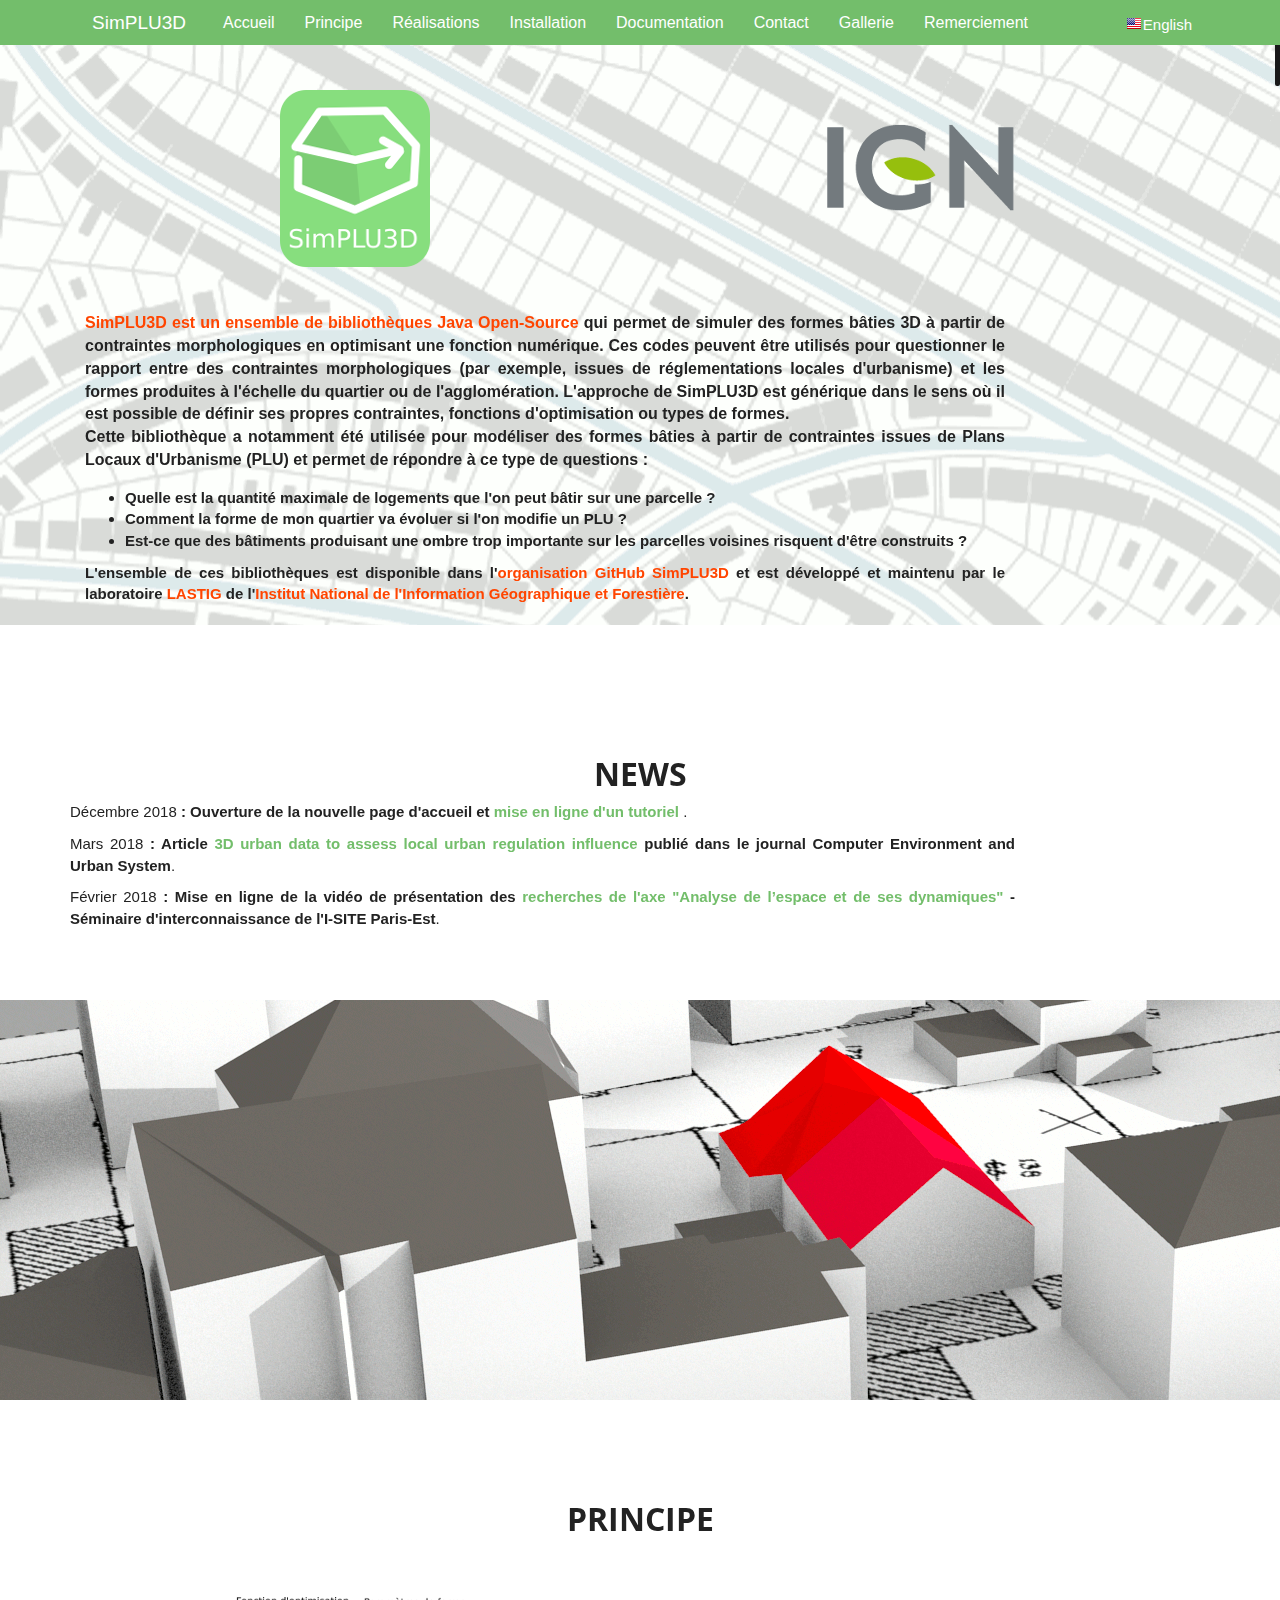
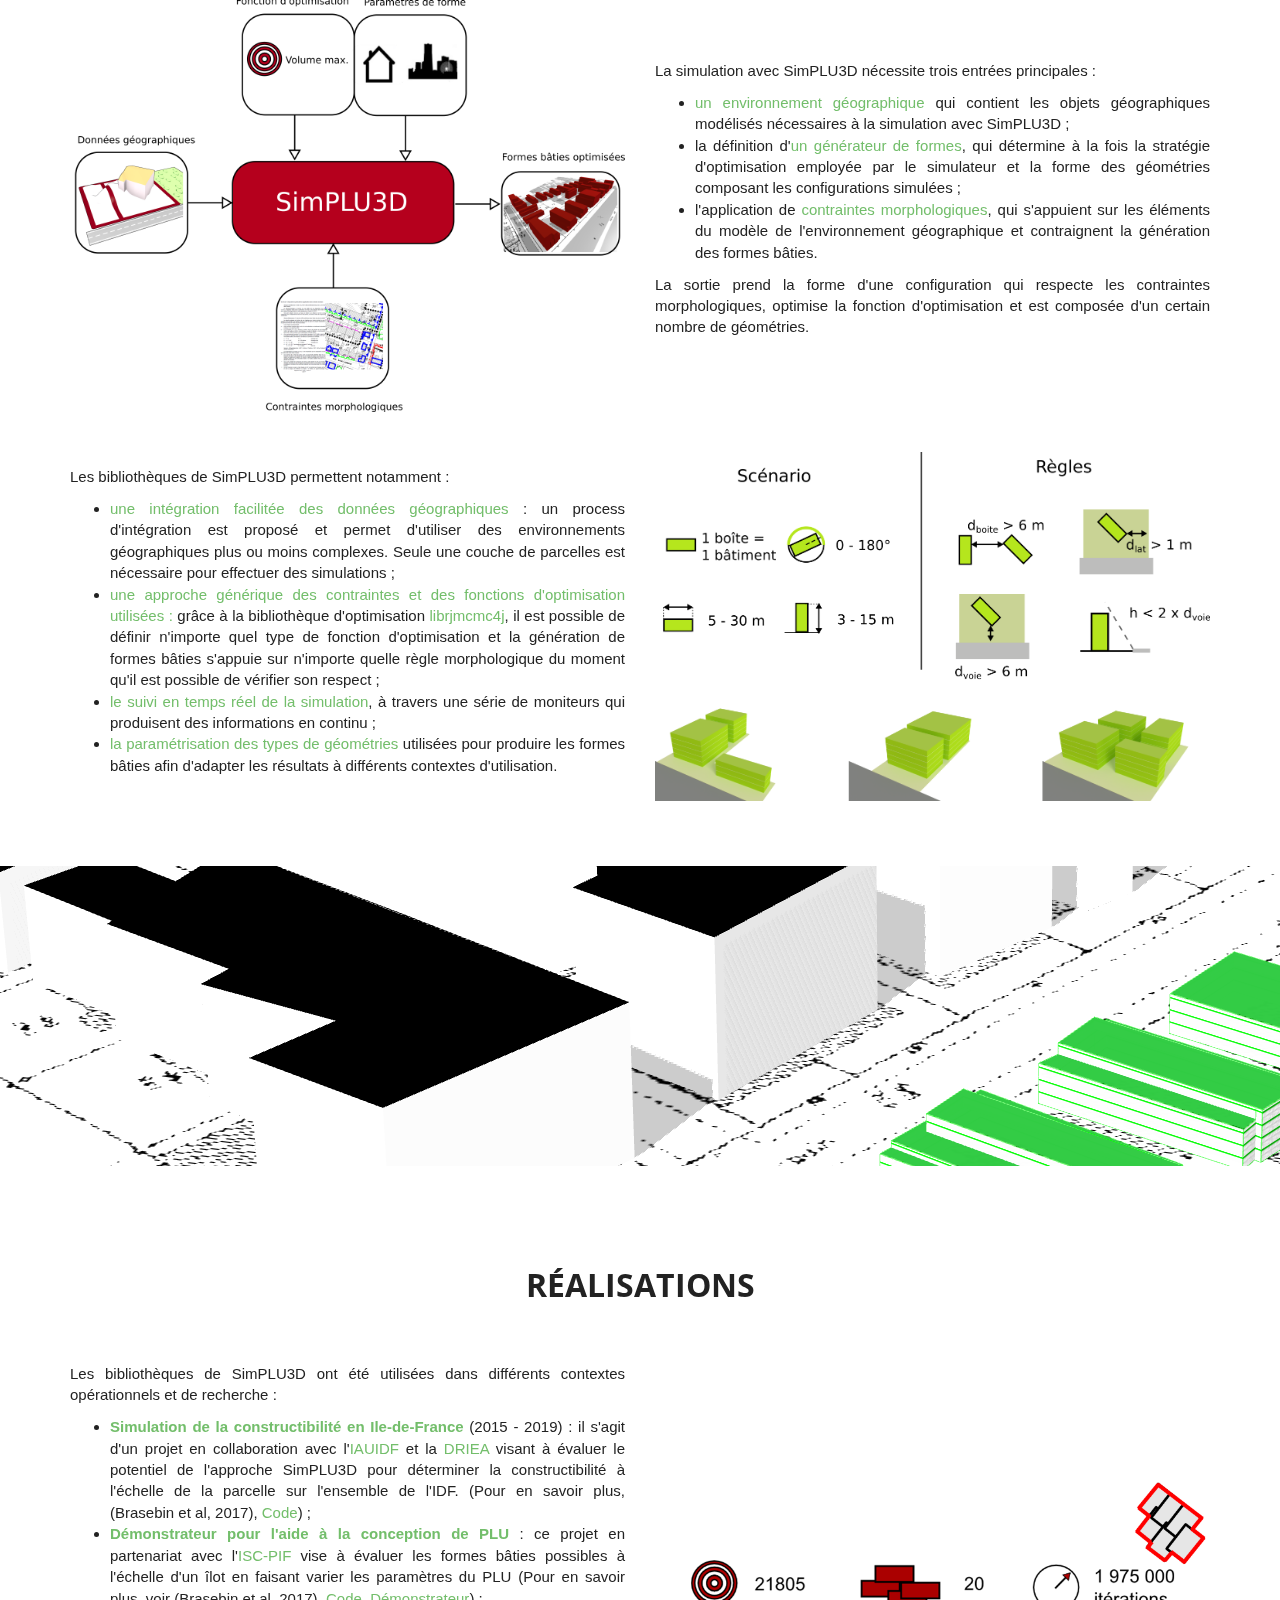
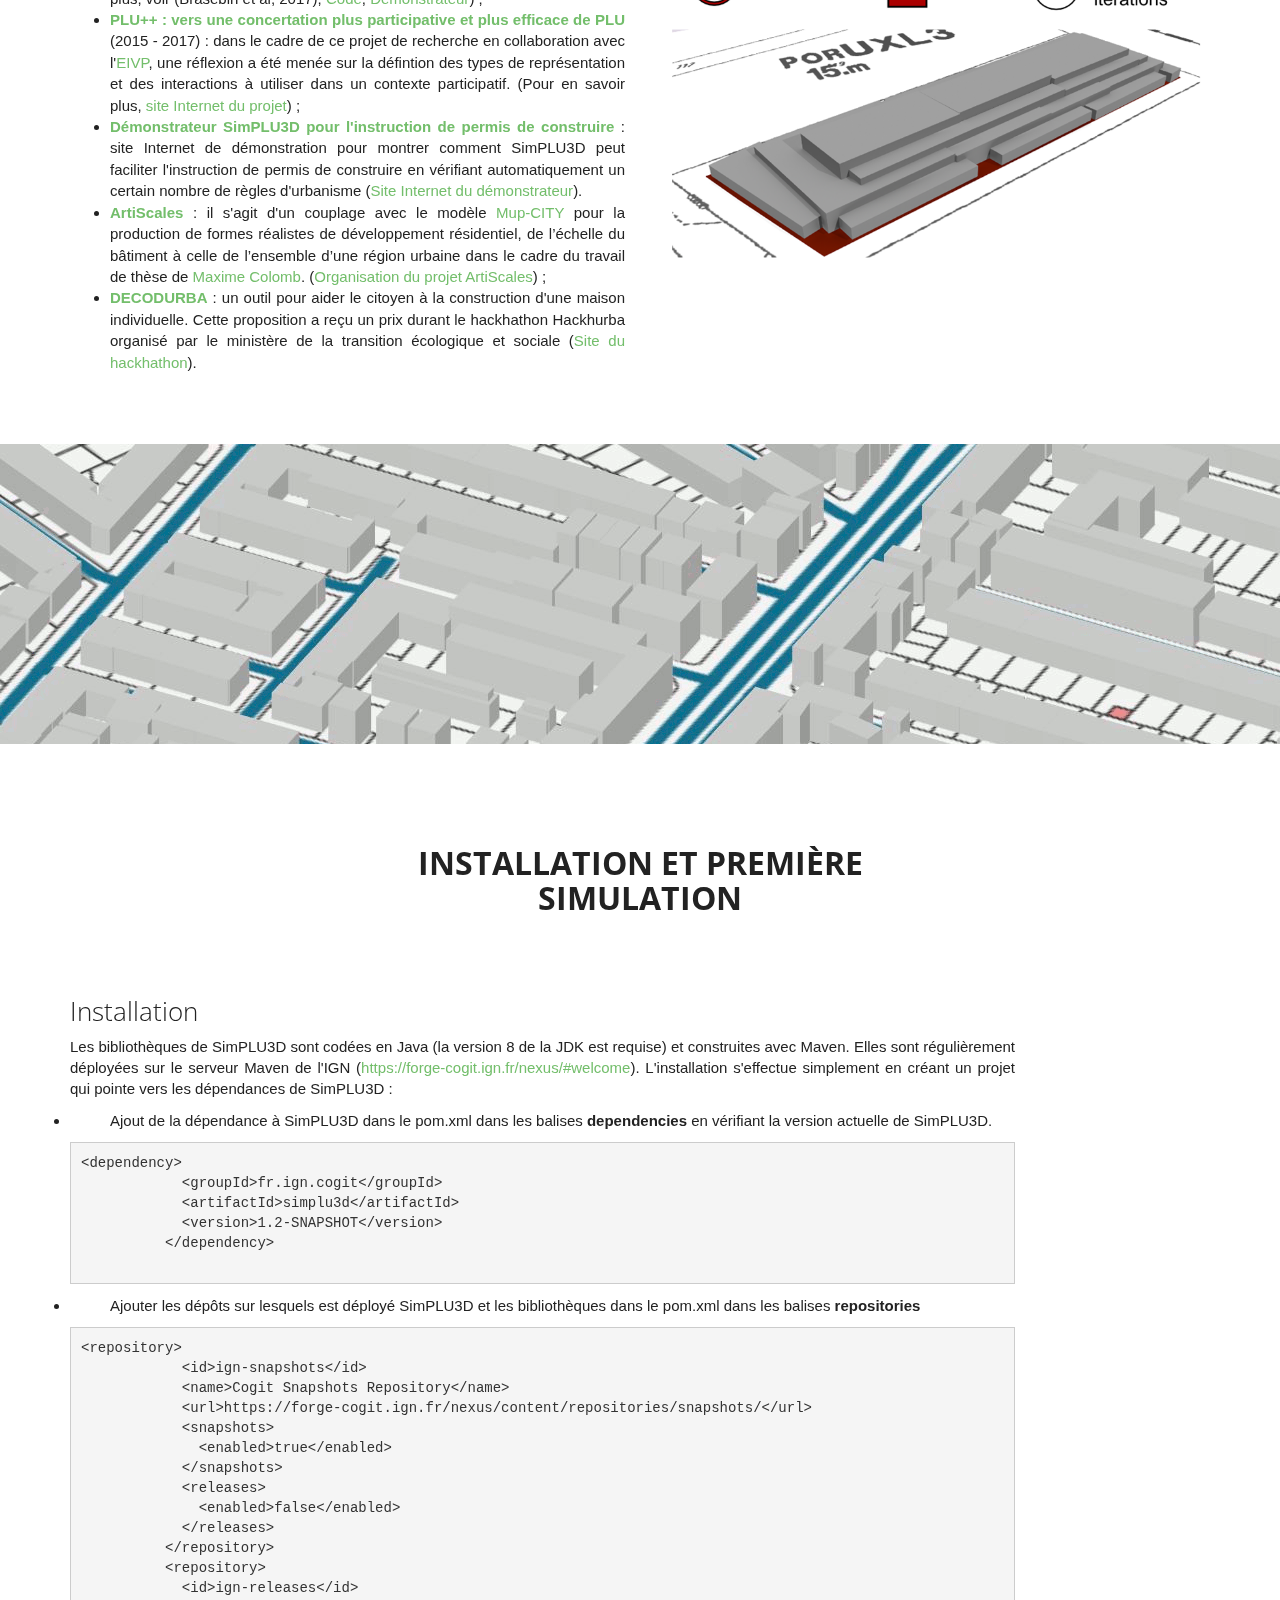
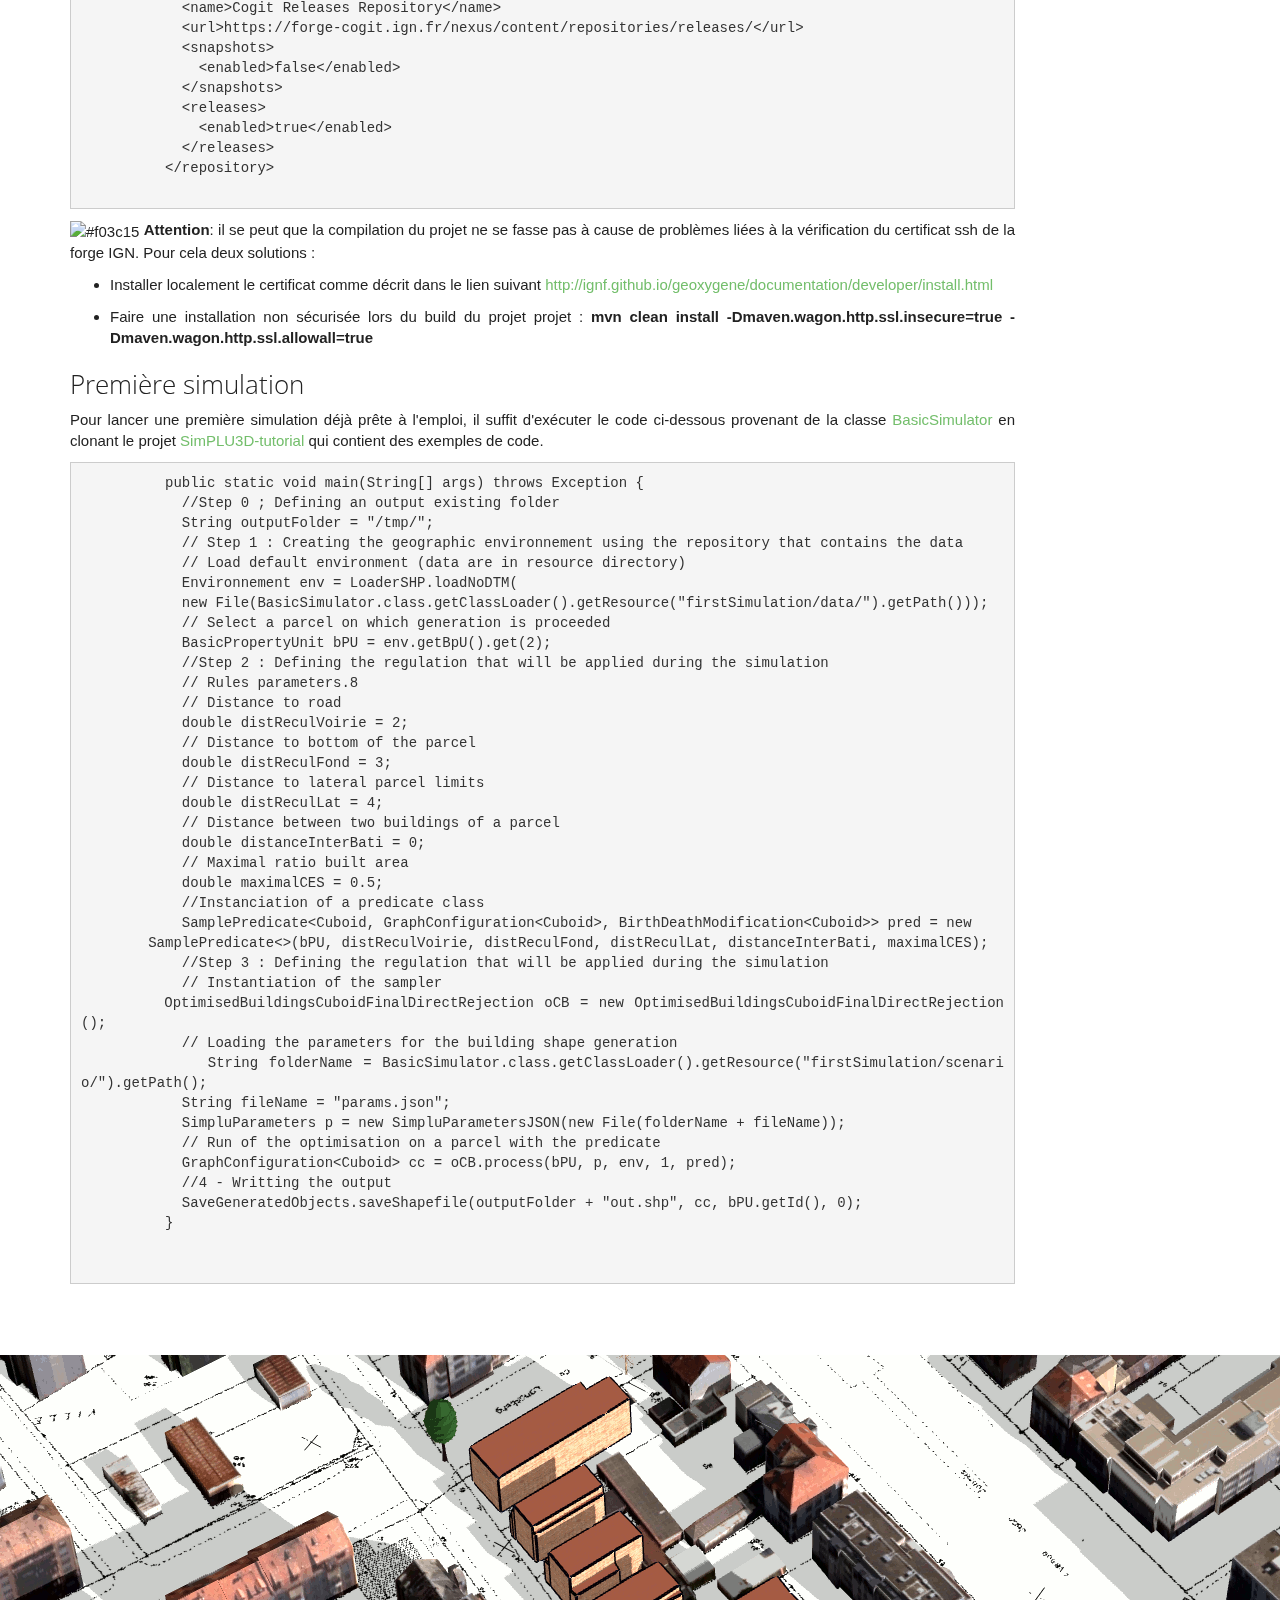
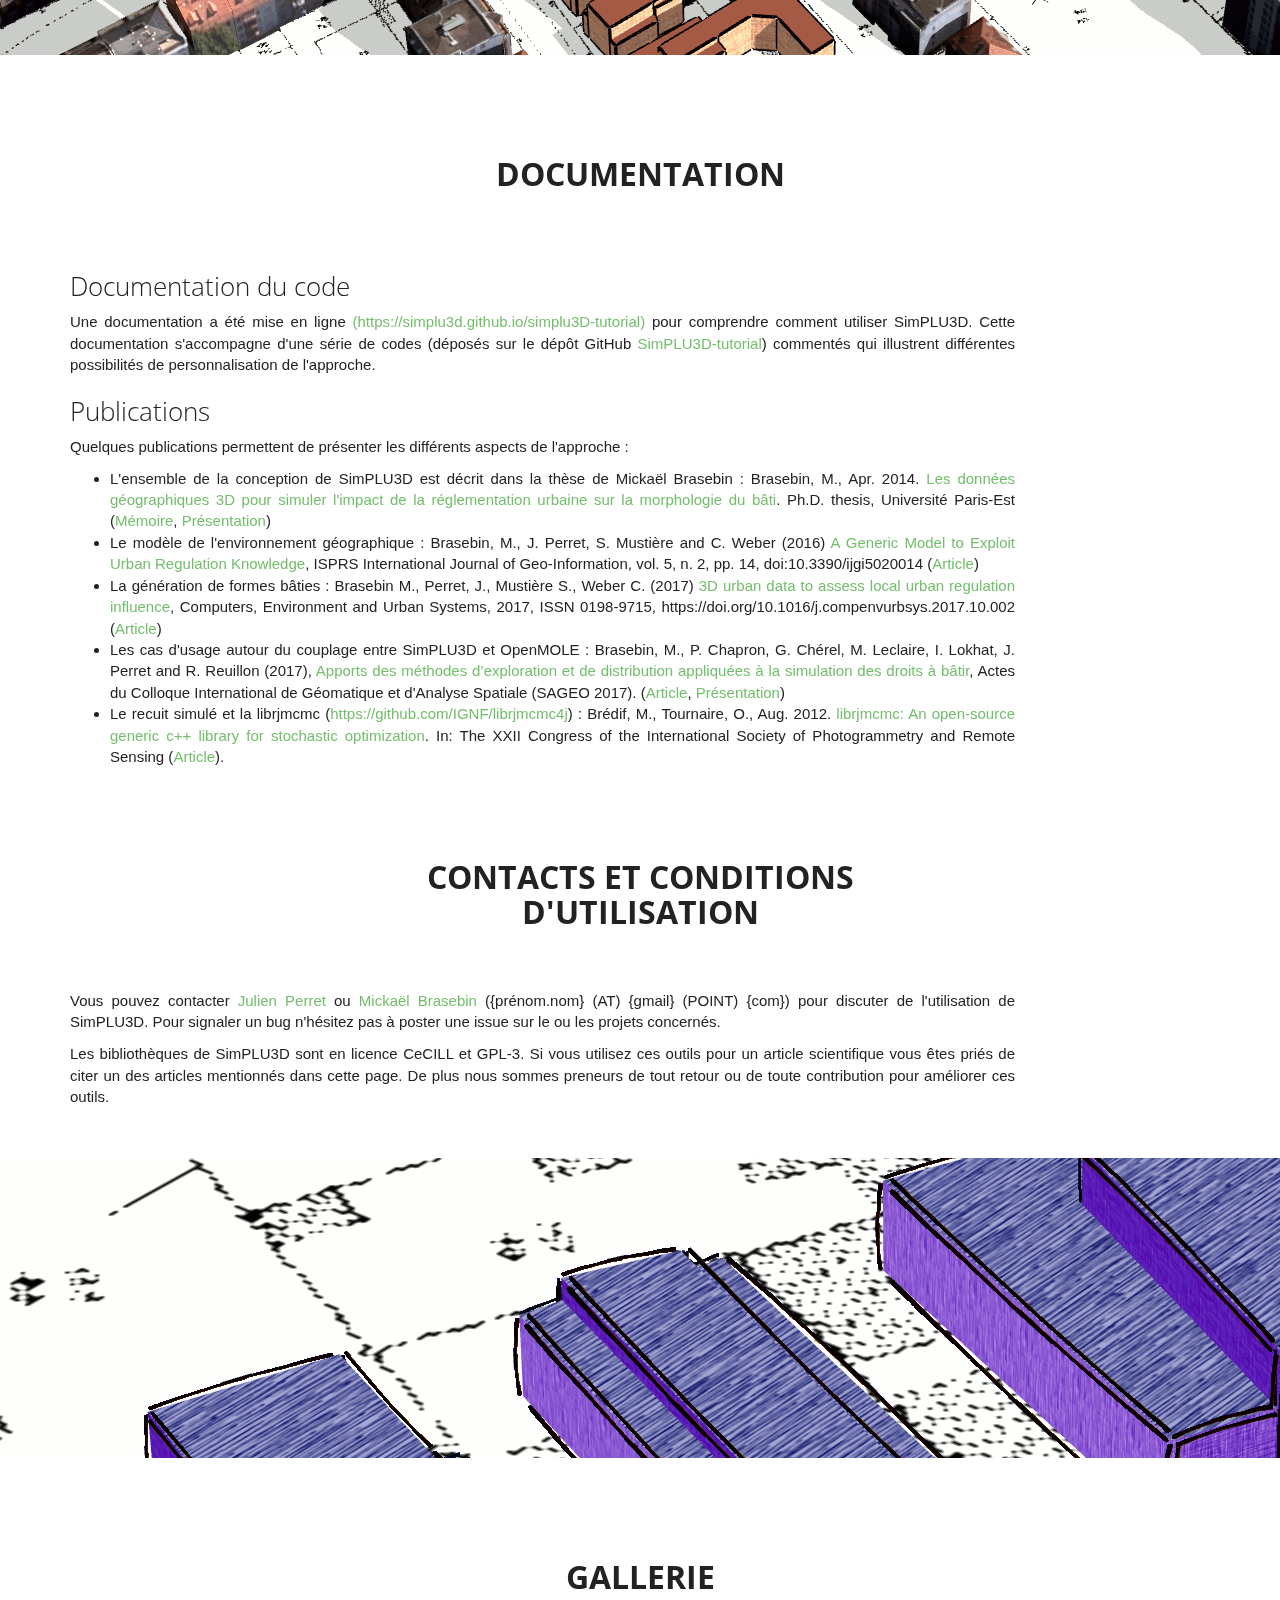
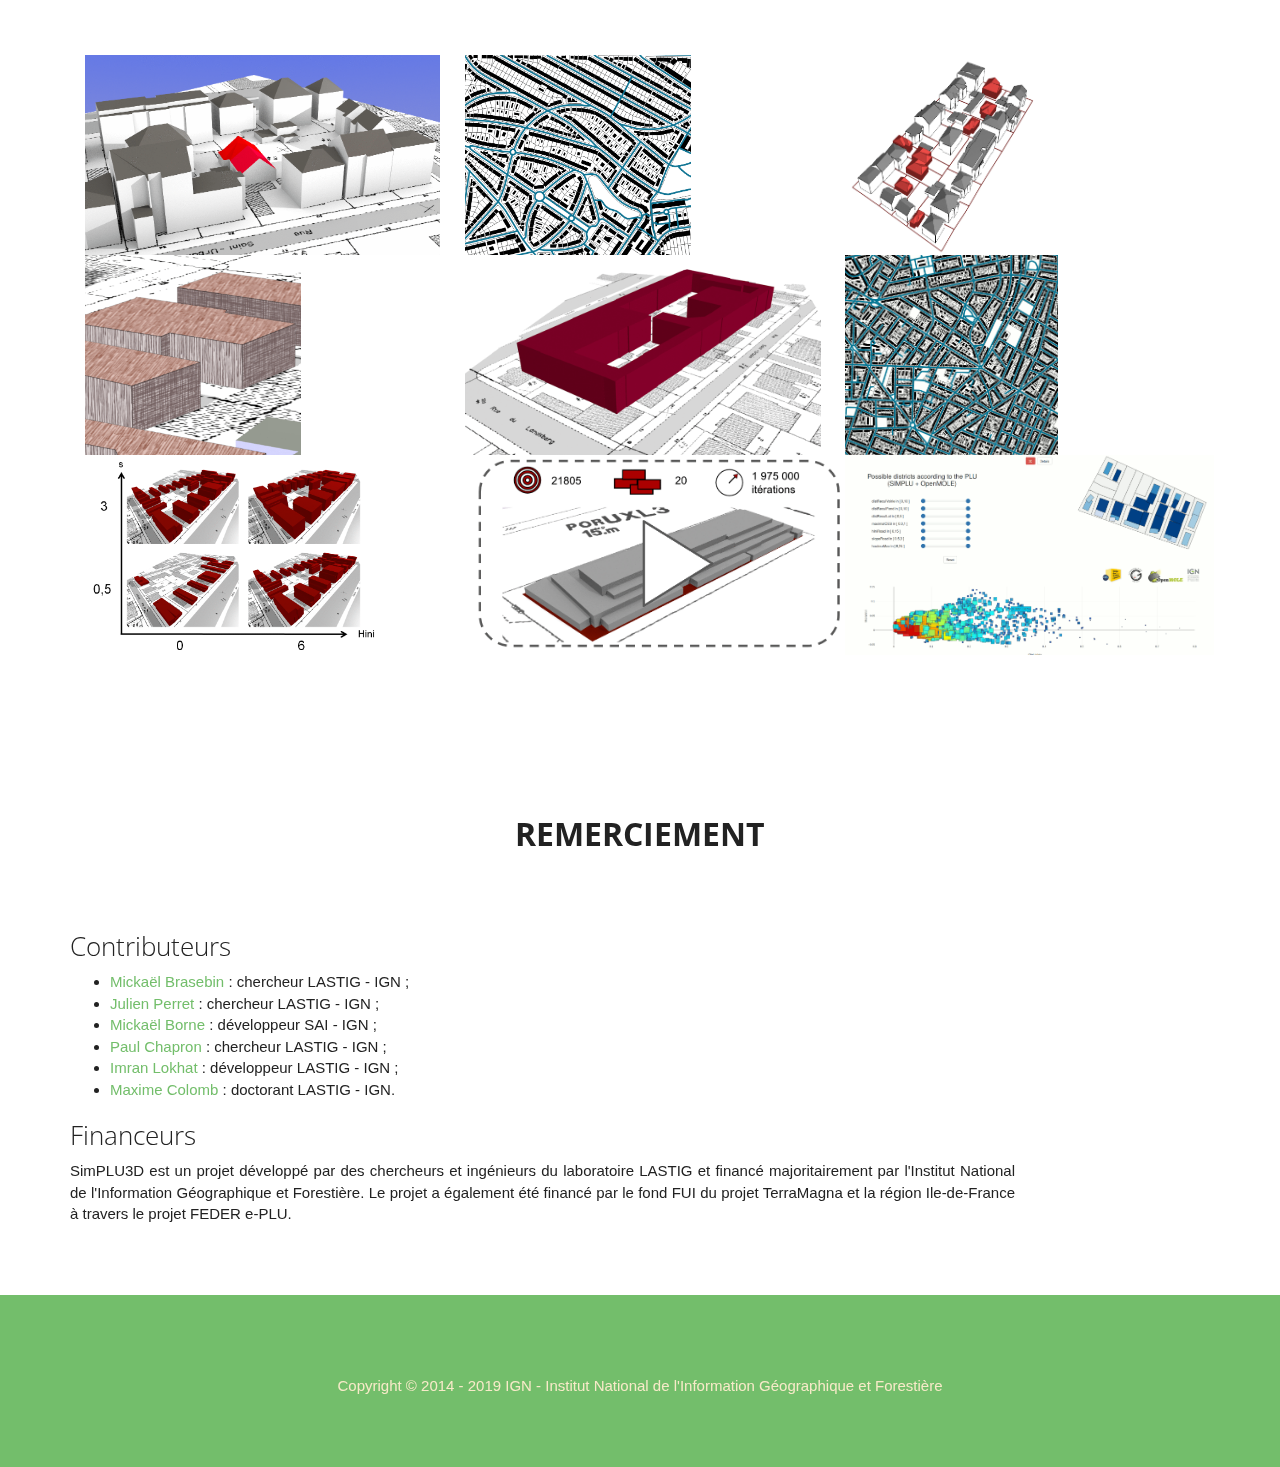
==== commit 5c11f2ca: "Integrating Paul's comments" ====
--- a/index.html
+++ b/index.html
@@ -56,7 +56,7 @@
 
             <li><a class="languageEn" href="#accueil">Home</a></li>
             <li><a class="languageEn" href="#about">Overview</a></li>
-            <li><a class="languageEn" href="#realisation">Realisations</a></li>
+            <li><a class="languageEn" href="#realization">Realisations</a></li>
             <li><a class="languageEn" href="#installation">Install</a></li>
             <li><a class="languageEn" href="#documentation">Documentation</a></li>
             <li><a class="languageEn" href="#contact">Contact</a></li>
@@ -100,9 +100,9 @@
               <p><strong><a class="highlightorange" href="https://github.com/SimPLU3D/">SimPLU3D est un ensemble de bibliothèques Java Open-Source</a> qui permet de simuler des formes bâties 3D à partir de contraintes morphologiques  en optimisant une fonction numérique. Ces codes peuvent être utilisés pour questionner le rapport entre des contraintes morphologiques (par exemple, issues de réglementations locales d'urbanisme) et les formes produites à l'échelle du quartier ou de l'agglomération. L'approche de SimPLU3D est générique dans le sens où il est possible de définir ses propres contraintes, fonctions d'optimisation ou types de formes.
       <br />  Cette bibliothèque a notamment été utilisée pour modéliser des formes bâties à partir de contraintes issues de Plans Locaux d'Urbanisme (PLU) et permet de répondre à ce type de questions :
       <ul>
-        <li>  Quelle est la quantité maximale de logements que l'on peut bâtir sur une parcelle ?</li>
-        <li>  Comment est-ce que la forme de mon quartier va évoluer si l'on change un PLU ?</li>
-        <li>   Est-ce que des bâtiments produisant une ombre trop importante sur les parcelles voisines risquent d'être construits ?</li>
+        <li>Quelle est la quantité maximale de logements que l'on peut bâtir sur une parcelle ?</li>
+        <li>Comment la forme de mon quartier va évoluer si l'on modifie un PLU ?</li>
+        <li>Est-ce que des bâtiments produisant une ombre trop importante sur les parcelles voisines risquent d'être construits ?</li>
       </ul>
         L'ensemble de ces bibliothèques est disponible dans l'<a class="highlightorange" href="https://github.com/SimPLU3D/simplu3D">organisation GitHub SimPLU3D</a> et est développé et maintenu par le laboratoire <a class="highlightorange" href="http://recherche.ign.fr/">LASTIG</a> de l'<a class="highlightorange" href="http://www.ign.fr/">Institut National de l'Information Géographique et Forestière</a>.</strong></p>
             </div>
@@ -118,7 +118,7 @@
   <ul>
     <li>How many dwellings may be built on a parcel ?</li>
     <li>How the urban fabric of a district may evolve if the local urban regulation is changed ?</li>
-    <li>May the future buildings cause too important shadow on the neighbourhood parcels ?</li>
+    <li>May the future buildings cause too important shadowing on the neighbourhood parcels ?</li>
   </ul>
   All the necessary libraries are available in the <a class="highlightorange" href="https://github.com/SimPLU3D/simplu3D">SimPLU3D GitHub organization</a> and are developped and maintained by the <a class="highlightorange" href="http://recherche.ign.fr/">LASTIG</a> laboratory from the <a class="highlightorange" href="http://www.ign.fr/">French IGN</a>.</strong></p>
             </div>
@@ -238,7 +238,7 @@
                   nécessaire pour effectuer des simulations ; </li>
                 <li> <span class="highlight">une approche générique des contraintes et des fonctions d'optimisation utilisées :</span> grâce à la bibliothèque d'optimisation <a href="https://github.com/IGNF/librjmcmc4j">librjmcmc4j</a>, il est possible de définir
                   n'importe quel type de fonction d'optimisation et la génération de formes bâties s'appuie sur n'importe quelle règle morphologique du moment qu'il est possible de vérifier son respect ;</li>
-                <li> <span class="highlight">le suivi en temps réel de la simulation</span>, à travers une série de visiteurs qui produisent des informations en continu ; </li>
+                <li> <span class="highlight">le suivi en temps réel de la simulation</span>, à travers une série de moniteurs qui produisent des informations en continu ; </li>
                 <li> <span class="highlight">la paramétrisation des types de géométries </span> utilisées pour produire les formes bâties afin d'adapter les résultats à différents contextes d'utilisation.</li>
               </ul>
             </p>
@@ -250,10 +250,10 @@
               The SimPLU3D libraries embed different functions :
               <ul>
                 <li> <span class="highlight">an integration process dedicated to SimPLU3D model</span> : an already implemented integration process allows to simply instanciate the SimPLU3D geographic model ; </li>
-                <li> <span class="highlight">a generic formalism to represent constraints and optimization functions</span> thanks to <a href="https://github.com/IGNF/librjmcmc4j">librjmcmc4j</a> optimization library, it is possible to define different types of optimization
-                  function and the generation of urban configurations may be all constraints that can be produce by using geographic model concepts ;</li>
-                <li> <span class="highlight">real-time monitoring of a simulation</span>, with the visitors, it is possible to continuously get information during a simulation ; </li>
-                <li> <span class="highlight">parameterization of geometries </span> is possible to produce built configurations in order to be adapted to different contexts of urbanization.</li>
+                <li> <span class="highlight">a generic formalism to represent constraints and optimization functions :</span> thanks to <a href="https://github.com/IGNF/librjmcmc4j">librjmcmc4j</a> optimization library, it is possible to define different types of optimization
+                  function and every constraints that can be produce by using geographic model concepts may be used ;</li>
+                <li> <span class="highlight">real-time monitoring of a simulation</span>, with the visitors, continuous information is provided during a simulation ; </li>
+                <li> <span class="highlight">parameterization of geometries </span> is possible to produce built configurations in order to adapted the results to different contexts of urbanization.</li>
               </ul>
             </p>
           </div>
@@ -276,7 +276,7 @@
         <div class="col-md-offset-3 col-md-6">
           <div class="section-header">
             <h2 class="section-heading animated languageFr" data-animation="bounceInUp">Réalisations</h2>
-            <h2 class="section-heading animated languageEn" data-animation="bounceInUp">Realisations</h2>
+            <h2 class="section-heading animated languageEn" data-animation="bounceInUp">Realizations</h2>
 
           </div>
         </div>
@@ -290,7 +290,7 @@
             <p> Les bibliothèques de SimPLU3D ont été utilisées dans différents contextes opérationnels et de recherche :
               <ul>
                 <li><strong class="highlight">Simulation de la constructibilité en Ile-de-France</strong> (2015 - 2019) : il s'agit d'un projet en collaboration avec l'<a href="https://www.iau-idf.fr/">IAUIDF</a> et la <a href="http://www.driea.ile-de-france.developpement-durable.gouv.fr/">DRIEA</a>                  visant à évaluer le potentiel de l'approche SimPLU3D pour déterminer la constructibilité à l'échelle de la parcelle sur l'ensemble de l'IDF. (Pour en savoir plus, (Brasebin et al, 2017), <a href="https://github.com/SimPLU3D/simplu3D-iauidf">Code</a>) ;</li>
-                <li><strong class="highlight">Démonstrateur pour l'aide à la conception de PLU</strong> : ce projet en partenariat avec l'<a href="https://iscpif.fr/">ISC-PIF</a> vise à évaluer ce qu'il est possible à l'échelle d'un îlot en faisant varier
+                <li><strong class="highlight">Démonstrateur pour l'aide à la conception de PLU</strong> : ce projet en partenariat avec l'<a href="https://iscpif.fr/">ISC-PIF</a> vise à évaluer les formes bâties possibles à l'échelle d'un îlot en faisant varier
                   les paramètres du PLU (Pour en savoir plus, voir (Brasebin et al, 2017), <a href="https://github.com/SimPLU3D/simplu3D-OpenMOLE">Code</a>, <a href="https://simplu.openmole.org/">Démonstrateur</a>) ;</li>
                 <li><strong class="highlight">PLU++ : vers une concertation plus participative et plus efficace de PLU</strong> (2015 - 2017) : dans le cadre de ce projet de recherche en collaboration avec l'<a href="https://www.eivp-paris.fr/">EIVP</a>,
                   une réflexion a été menée sur la défintion des types de représentation et des interactions à utiliser dans un contexte participatif. (Pour en savoir plus, <a href="https://ignf.github.io/PLU2PLUS/">site Internet du projet</a>) ;</li>
@@ -551,12 +551,12 @@
               <p>Different publications present the SimPLU3D model :</p>
               <ul>
                 <li>The design of SimPLU3D is presented in Mickaël Brasebin PHD thesis (in French): Brasebin, M., Apr. 2014. <span class="highlight">Les données géographiques 3D pour simuler l'impact de la réglementation urbaine sur la morphologie du bâti</span>.
-                  Ph.D. thesis, Université Paris-Est (<a href="https://mbrasebin.github.io/publications/2014-these.pdf">Mémoire</a>, <a href="https://mbrasebin.github.io/presentations/2014-These.pdf">Présentation</a>)</li>
+                  Ph.D. thesis, Université Paris-Est (<a href="https://mbrasebin.github.io/publications/2014-these.pdf">Dissertation</a>, <a href="https://mbrasebin.github.io/presentations/2014-These.pdf">Presentation</a>)</li>
                 <li>The geographic model is presented in an article : Brasebin, M., J. Perret, S. Mustière and C. Weber (2016) <span class="highlight">A Generic Model to Exploit Urban Regulation Knowledge</span>, ISPRS International Journal of Geo-Information,
                   vol. 5, n. 2, pp. 14, doi:10.3390/ijgi5020014 (<a href="https://mbrasebin.github.io/publications/2016-IJGI.pdf">Article</a>)</li>
                 <li>The generation of built configurations is described in: Brasebin M., Perret, J., Mustière S., Weber C. (2017) <span class="highlight">3D urban data to assess local urban regulation influence</span>, Computers, Environment and Urban Systems,
                   2017, ISSN 0198-9715, https://doi.org/10.1016/j.compenvurbsys.2017.10.002 (<a href="https://mbrasebin.github.io/publications/2017-CEUS.pdf">Article</a>)</li>
-                <li> (<a href="https://github.com/IGNF/librjmcmc4j">https://github.com/IGNF/librjmcmc4j</a>) optimization method used in SimPLU3D is published in : Brédif, M., Tournaire, O., Aug. 2012. <span class="highlight">librjmcmc: An open-source generic c++ library for stochastic optimization</span>.
+                <li> Simulated annealing optimization method in librjmcmc library (<a href="https://github.com/IGNF/librjmcmc4j">https://github.com/IGNF/librjmcmc4j</a>)  used in SimPLU3D are published in : Brédif, M., Tournaire, O., Aug. 2012. <span class="highlight">librjmcmc: An open-source generic c++ library for stochastic optimization</span>.
                   In: The XXII Congress of the International Society of Photogrammetry and Remote Sensing (<a href="https://hal.archives-ouvertes.fr/hal-01883008">Article</a>).</li>
               </ul>
             </div>
@@ -587,8 +587,7 @@
 
             <p class="languageFr">Vous pouvez contacter <span class="highlight">Julien Perret</span> ou <span class="highlight">Mickaël Brasebin</span> ({prénom.nom} (AT) {gmail} (POINT) {com}) pour discuter de l'utilisation de SimPLU3D. Pour signaler un bug n'hésitez pas
               à poster une issue sur le ou les projets concernés.</p>
-            <p class="languageFr">Les bibliothèques de SimPLU3D sont en licence CeCILL et GPL-3. Si vous utilisez ces outils pour un article scientifique vous êtes priés de citer un des articles mentionnés dans cette page. De plus nous sommes preneurs de tous retours ou de
-              toutes contributions pour améliorer ces outils.</p>
+            <p class="languageFr">Les bibliothèques de SimPLU3D sont en licence CeCILL et GPL-3. Si vous utilisez ces outils pour un article scientifique vous êtes priés de citer un des articles mentionnés dans cette page. De plus nous sommes preneurs de tout retour ou de toute contribution pour améliorer ces outils.</p>
 
             <p class="languageEn">You can contact <span class="highlight">Julien Perret</span> or <span class="highlight">Mickaël Brasebin</span> ({surname.name} (AT) {gmail} (POINT) {com}) to discuss about the use of SimPLU3D. To signal a bug, do not hesitate to open an issue
               in the concerned project.</p>
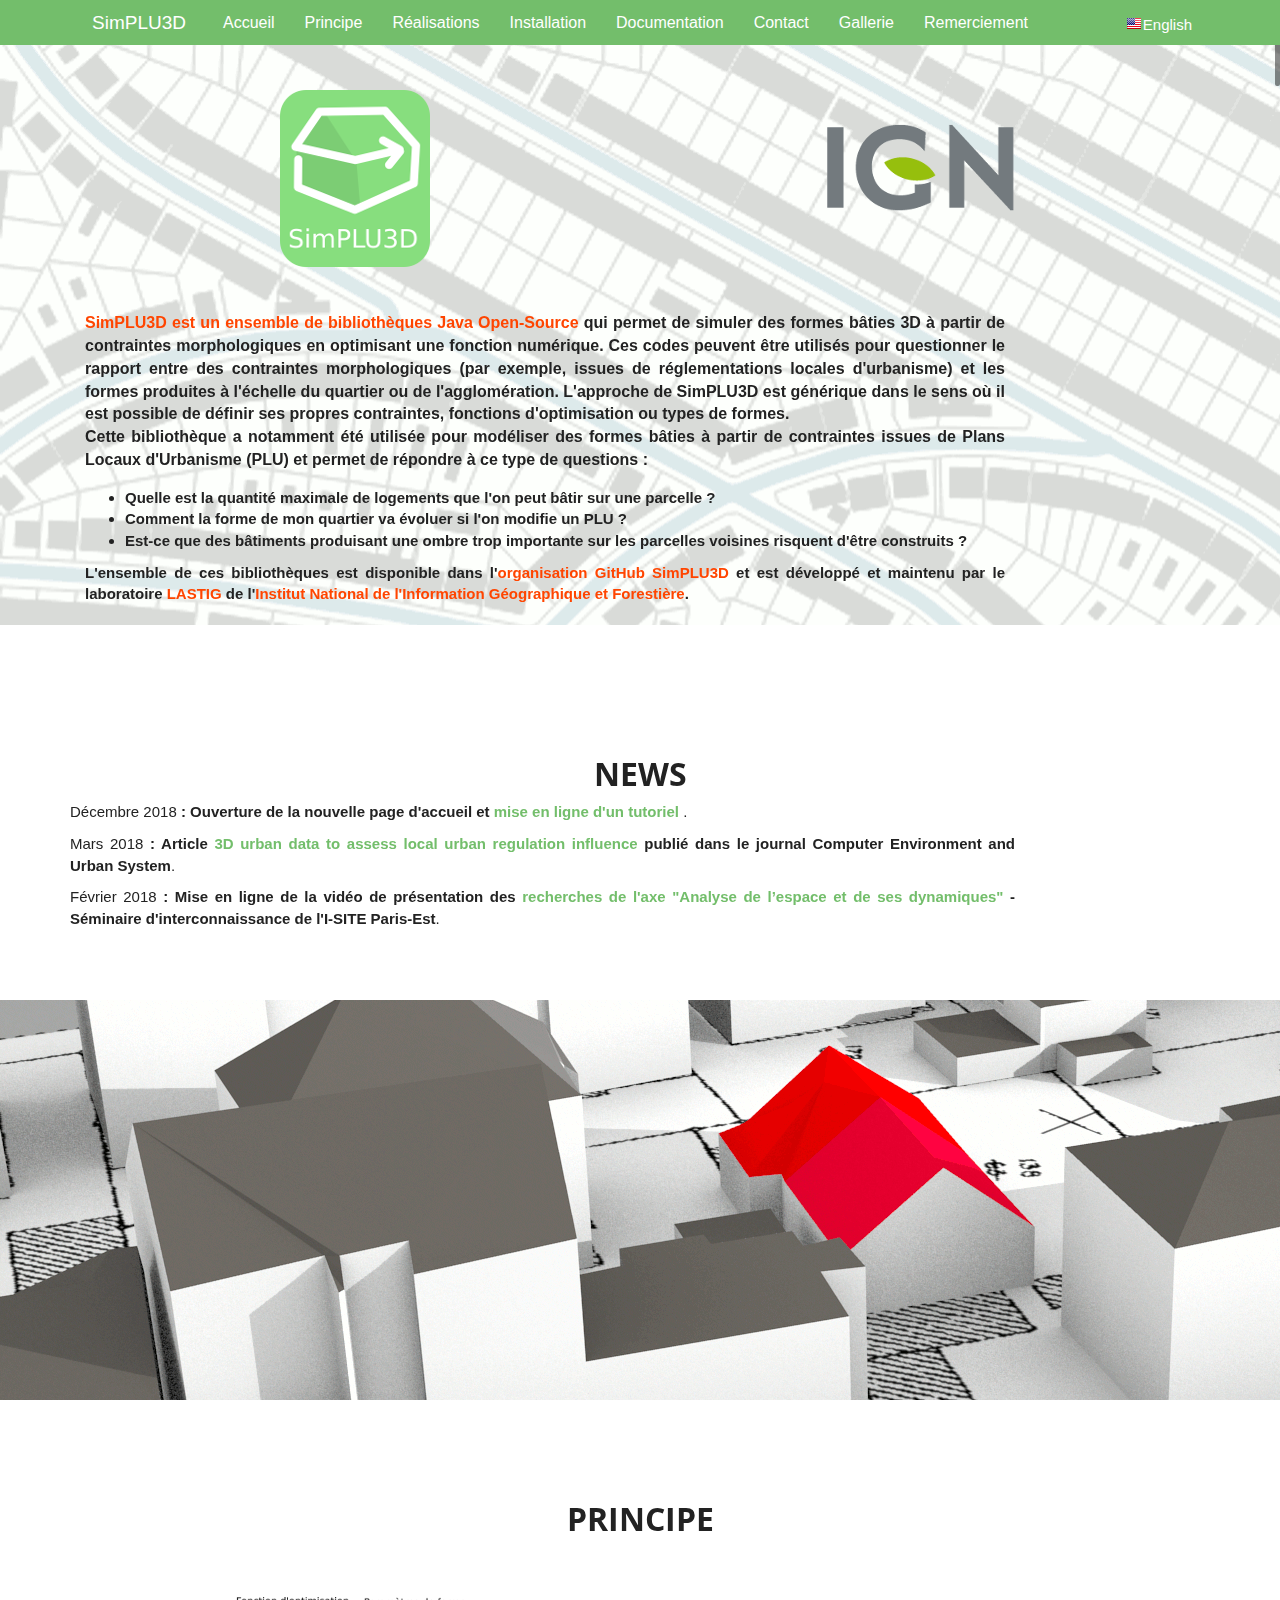
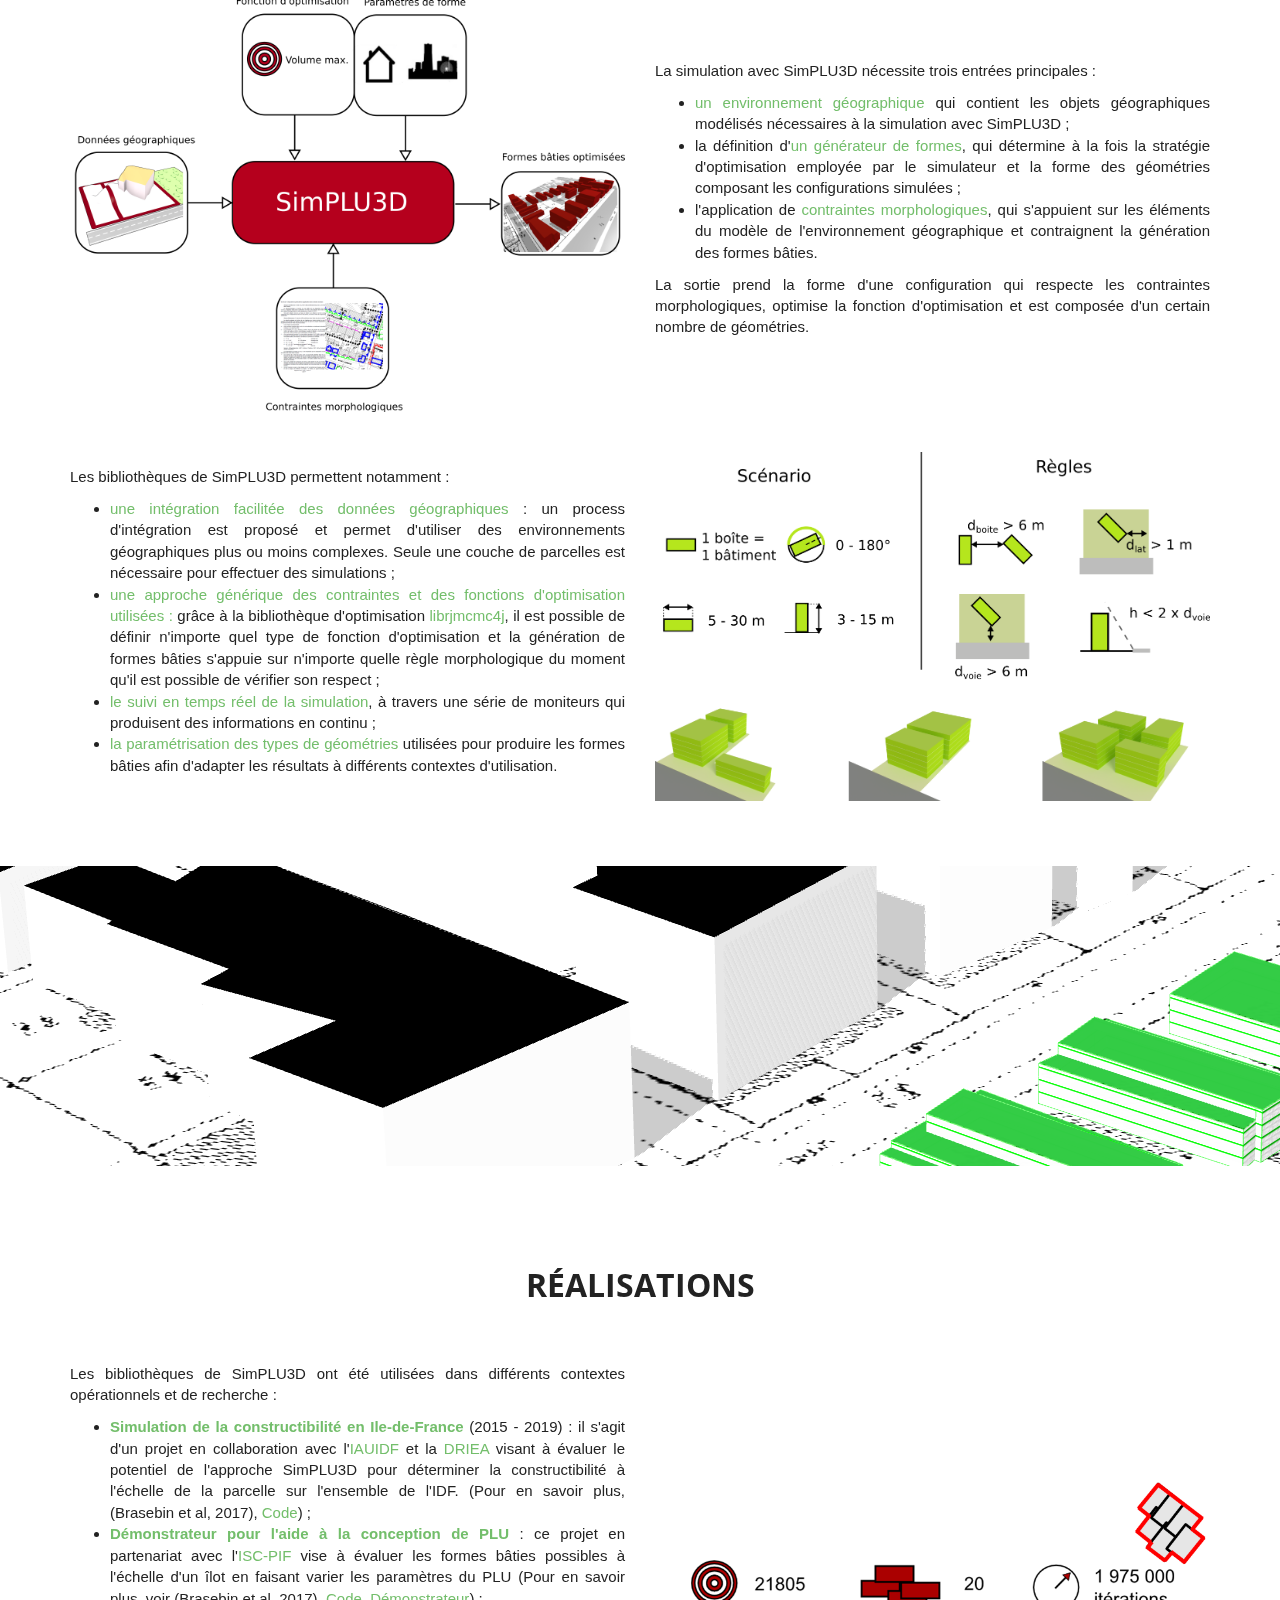
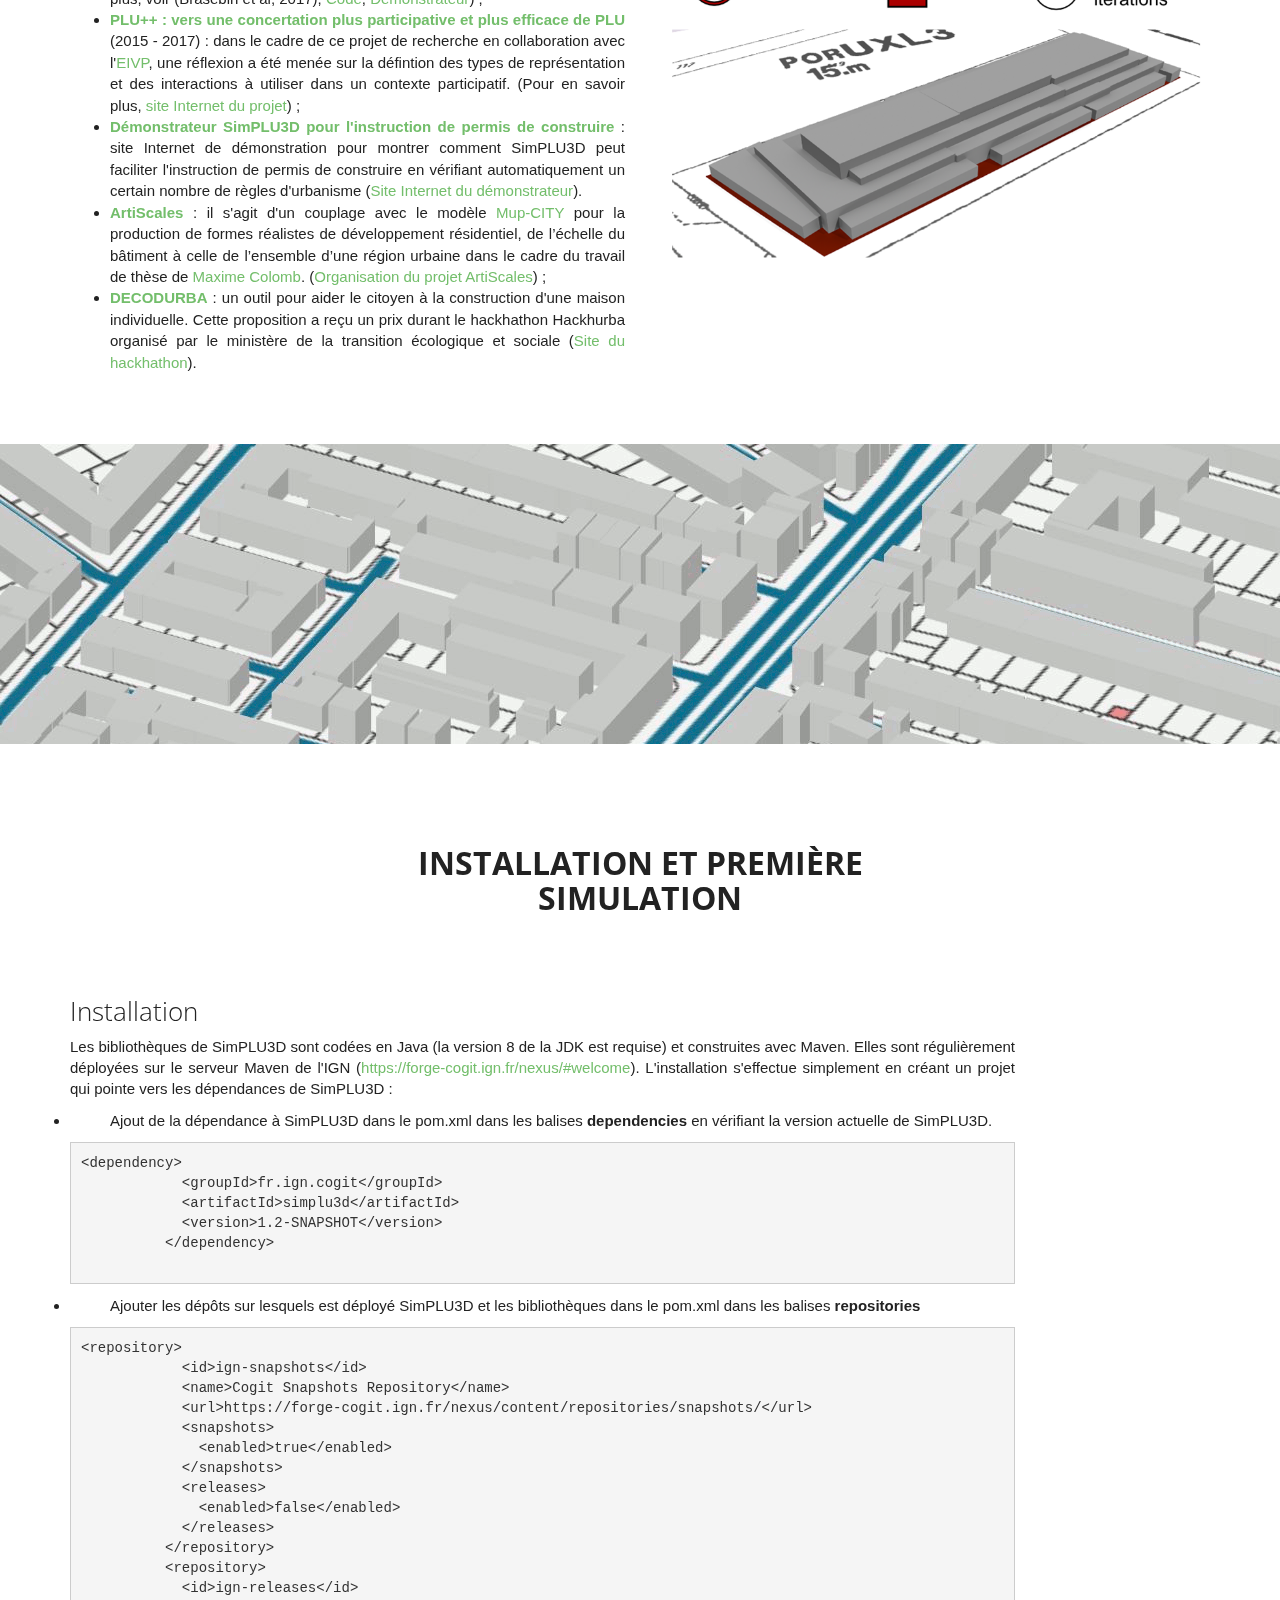
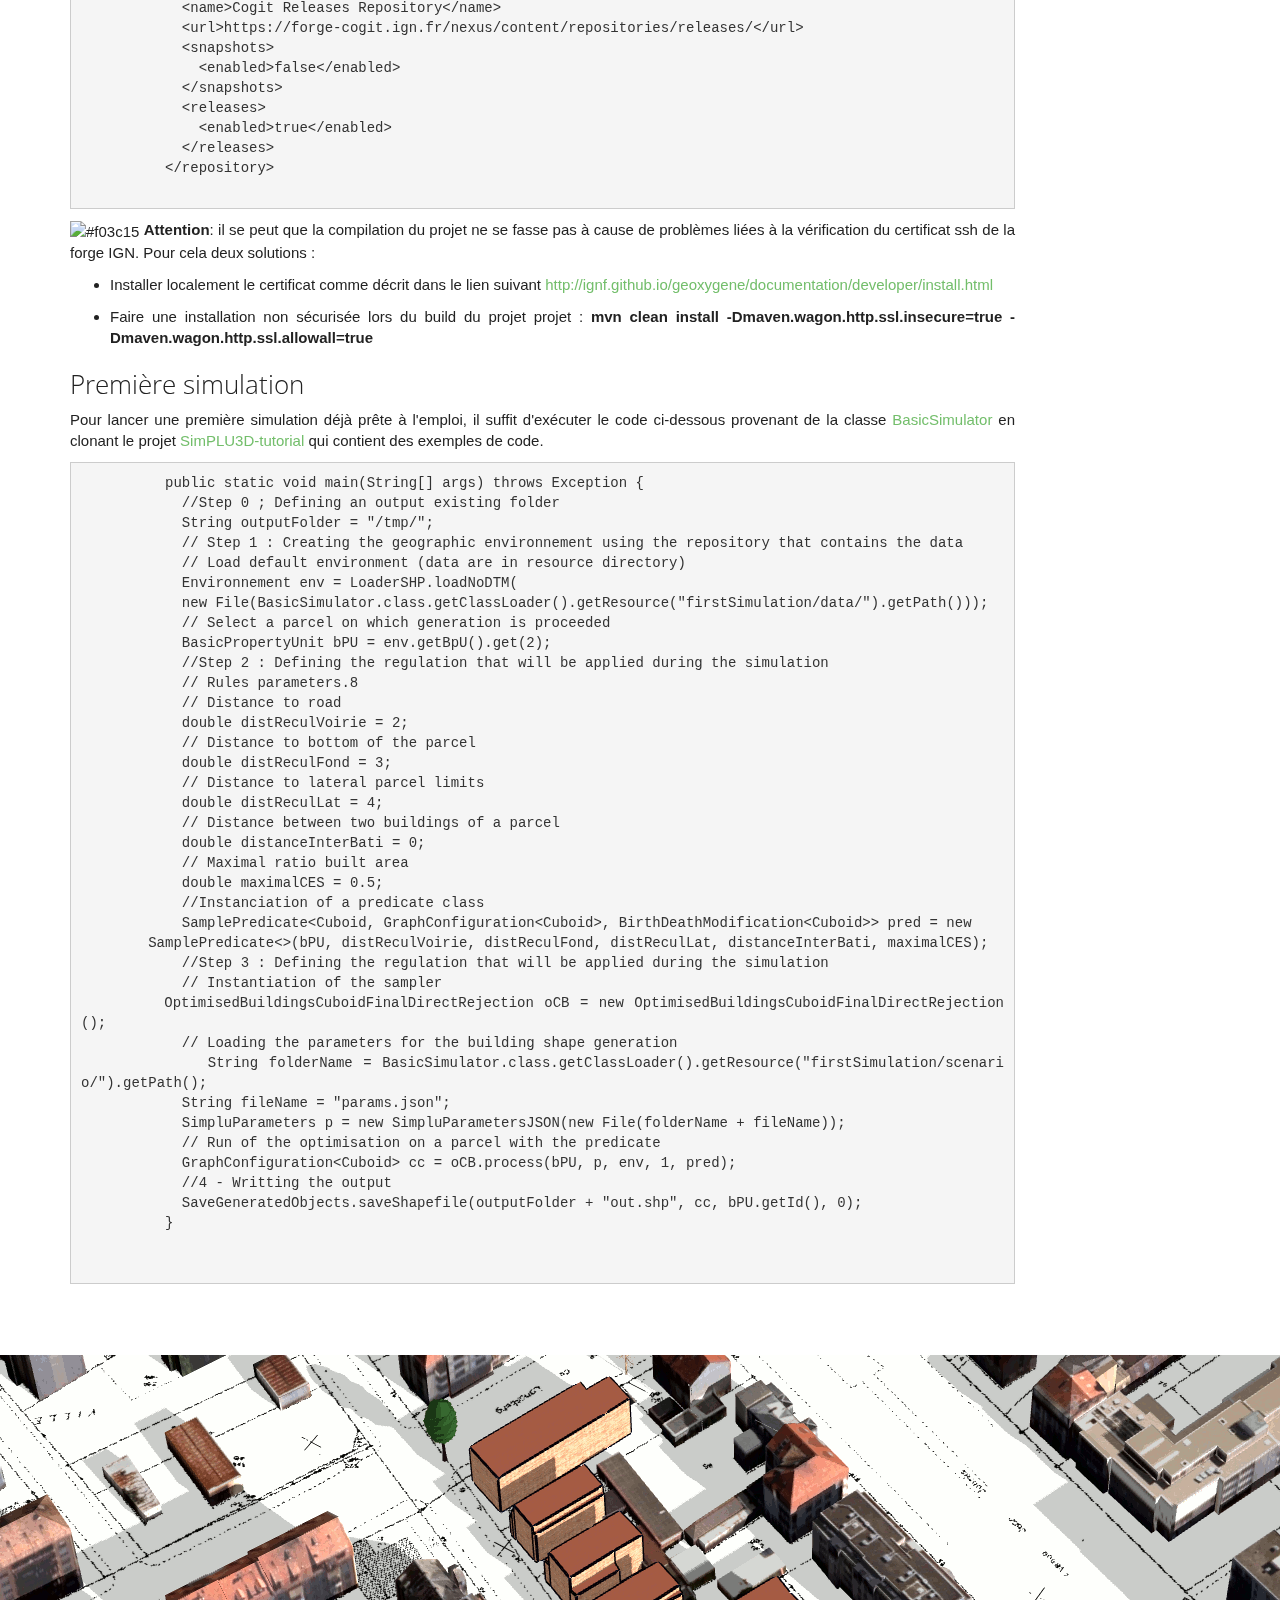
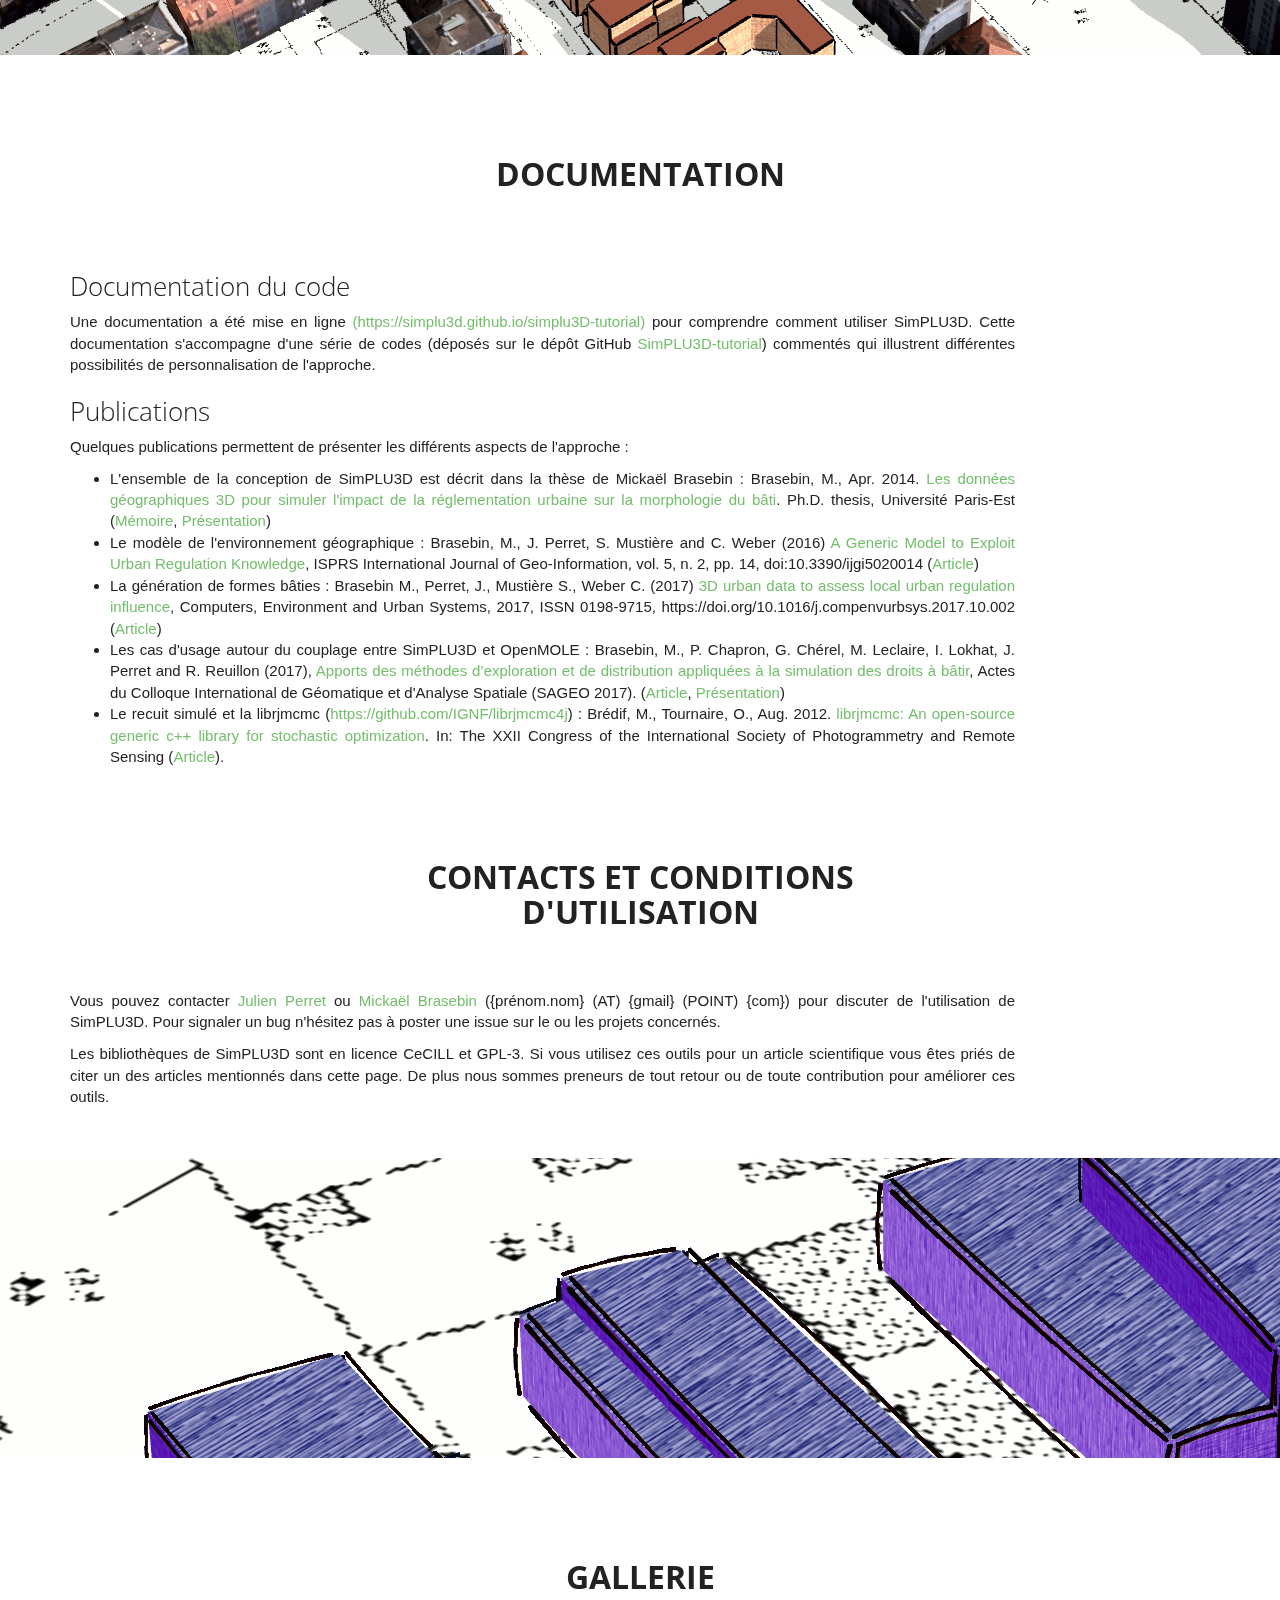
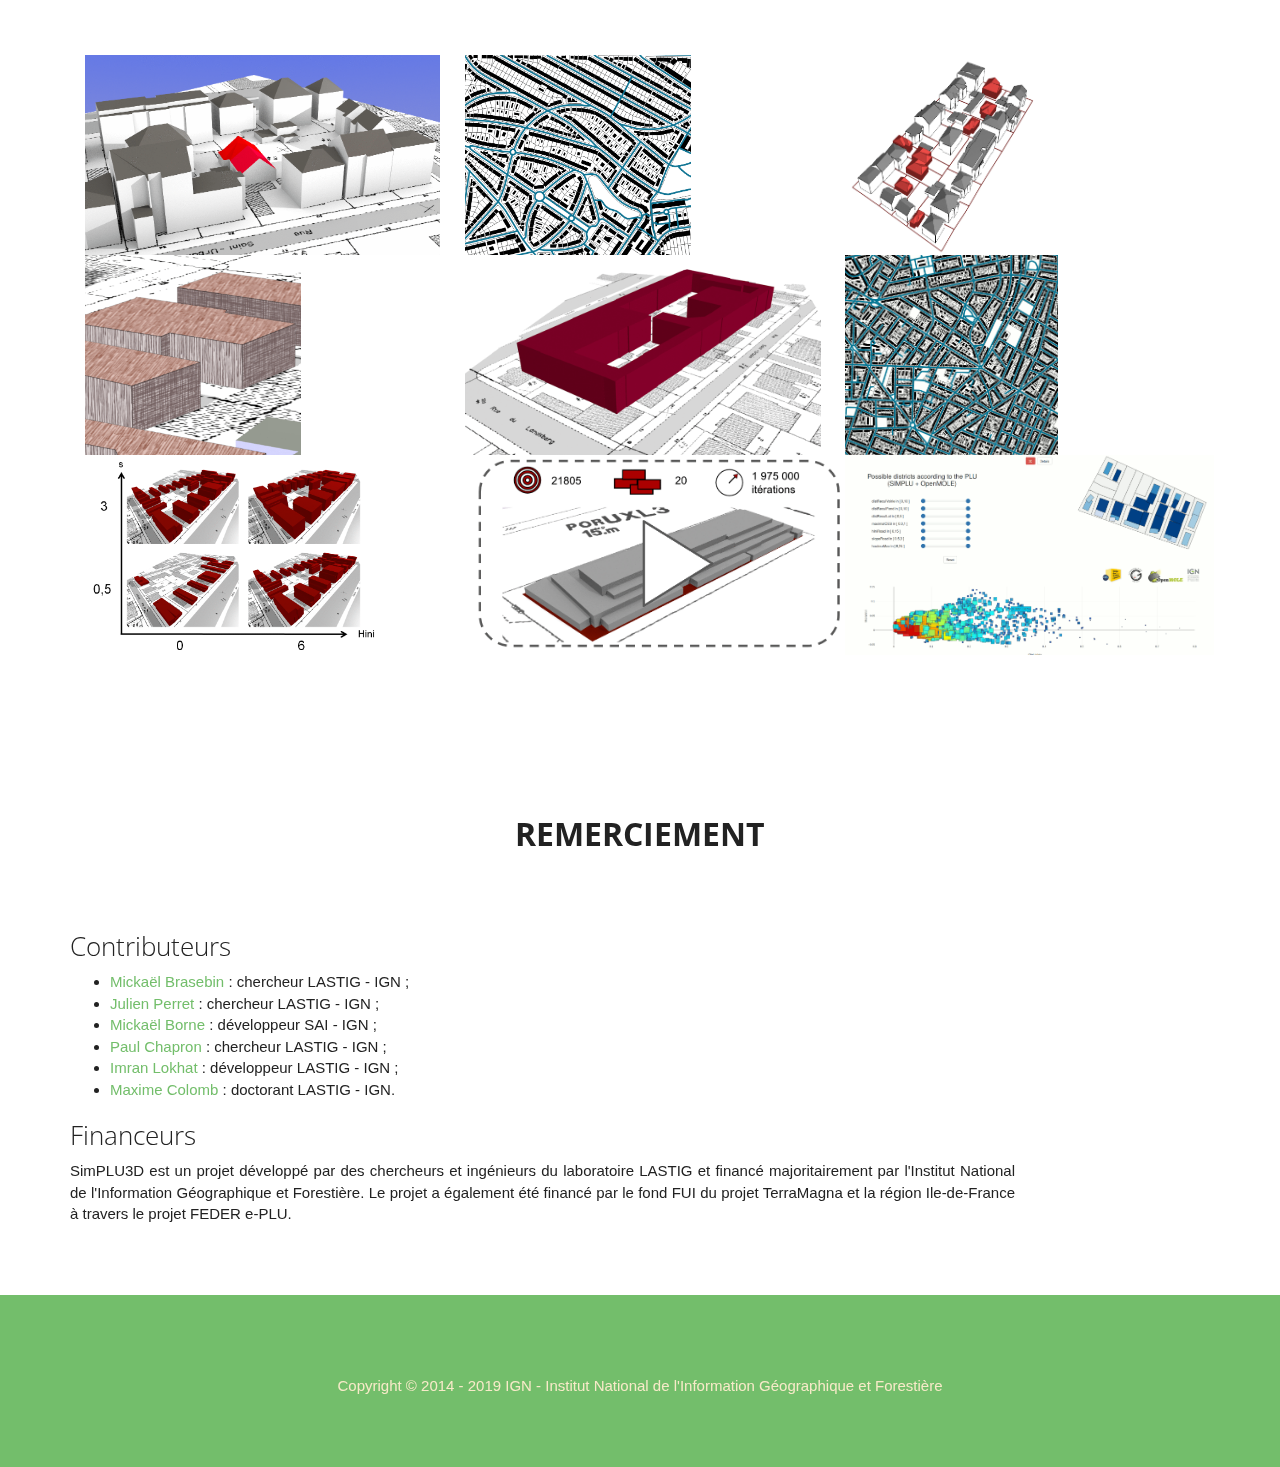
==== commit f5c4308b: "Integrating Paul correction" ====
--- a/index.html
+++ b/index.html
@@ -112,15 +112,14 @@
 
             <div class="languageEn">
               <p><strong><a class="highlightorange" href="https://github.com/SimPLU3D/">SimPLU3D is a set of Java Open-Source libraries</a> that allows the simulation of 3D built configurations that optimize a numerical utility function under the respect of morphological constraints.
-          These libraries are used to question the relations between morphological constraints (that may appear in local urban regulation) and the produced urban fabric at the scale of a district or a whole city.
-          The SimPLU3D approach is generic as it is possible to use customized constraints, utility functions or type of geometric shapes.
-  <br />  When applied on urban local regulation, this library is notably used to answer to the following questions :
+                These libraries are used to question the relations between morphological constraints (that may appear in local urban regulation) and the produced urban fabric at the scale of a district or a whole city. The SimPLU3D approach is generic, as it is possible to use customized constraints, utility functions or type of geometric shapes.
+      <br />   When applied on local urban  regulation, this library is notably used to answer to the following questions :
   <ul>
     <li>How many dwellings may be built on a parcel ?</li>
-    <li>How the urban fabric of a district may evolve if the local urban regulation is changed ?</li>
-    <li>May the future buildings cause too important shadowing on the neighbourhood parcels ?</li>
+    <li>How may the urban fabric of a district evolve if the local urban regulation is changed ?</li>
+    <li> Could the future buildings cause too important shadowing on the neighborhood parcels ?</li>
   </ul>
-  All the necessary libraries are available in the <a class="highlightorange" href="https://github.com/SimPLU3D/simplu3D">SimPLU3D GitHub organization</a> and are developped and maintained by the <a class="highlightorange" href="http://recherche.ign.fr/">LASTIG</a> laboratory from the <a class="highlightorange" href="http://www.ign.fr/">French IGN</a>.</strong></p>
+  All the necessary libraries are available in the <a class="highlightorange" href="https://github.com/SimPLU3D/simplu3D">SimPLU3D GitHub organization</a> and are developed and maintained by the <a class="highlightorange" href="http://recherche.ign.fr/">LASTIG</a> laboratory from the <a class="highlightorange" href="http://www.ign.fr/">French IGN</a>.</strong></p>
             </div>
 
 
@@ -214,11 +213,11 @@
             <p>
               Simulating with SimPLU3D requires three main inputs :
               <ul>
-                <li> <span class="highlight">a geographic environment </span> that contains all the necessary geographical objects&nbsp;; </li>
-                <li> the definition of <span class="highlight">a shape generator</span>, that determines both the optimization strategy and the geometric shapes of simulated built configurations&nbsp;; </li>
-                <li> the application of <span class="highlight">morphological constraints</span>, that are defined with the SimPLU3D model concepts and constraint the geometry of resulting configurations.</li>
-              </ul>
-              The output is a built configuration that respects the morphological constraints, that optimization a utility function and is composed by several geometries.
+                <li> <span class="highlight">a geographic environment </span>containing all the necessary geographical objects&nbsp;; </li>
+                <li> the definition of <span class="highlight">a shape generator</span>, that determines both the optimization strategy and the geometric shapes forming simulated built configurations&nbsp;; </li>
+                <li> the application of <span class="highlight">morphological constraints</span>, that are defined with the SimPLU3D model concepts and according to the geographic environment elements, to constraint resulting configurations geometries.</li>
+              </ul>
+              Simulation output is a built configuration respecting the given morphological constraints, optimizing the given utility function and is composed of several geometrical objects defined in the shape generator.
             </p>
           </div>
         </div>
@@ -249,11 +248,10 @@
             <p>
               The SimPLU3D libraries embed different functions :
               <ul>
-                <li> <span class="highlight">an integration process dedicated to SimPLU3D model</span> : an already implemented integration process allows to simply instanciate the SimPLU3D geographic model ; </li>
-                <li> <span class="highlight">a generic formalism to represent constraints and optimization functions :</span> thanks to <a href="https://github.com/IGNF/librjmcmc4j">librjmcmc4j</a> optimization library, it is possible to define different types of optimization
-                  function and every constraints that can be produce by using geographic model concepts may be used ;</li>
-                <li> <span class="highlight">real-time monitoring of a simulation</span>, with the visitors, continuous information is provided during a simulation ; </li>
-                <li> <span class="highlight">parameterization of geometries </span> is possible to produce built configurations in order to adapted the results to different contexts of urbanization.</li>
+                <li> <span class="highlight">an integration process dedicated to SimPLU3D model</span> :  an already implemented integration process allows to instantiate the SimPLU3D geographic environment model, from the sole parcels layer, to more complex environment elements (e.g. neighboring buildings, parcel side type, ...)  ;</li>
+                <li> <span class="highlight">a generic formalism to represent constraints and optimization functions :</span> thanks to <a href="https://github.com/IGNF/librjmcmc4j">librjmcmc4j</a>  optimization library,  any type of optimization function can be used and every morphological constraints can be used provided that it ;</li>
+                <li> <span class="highlight">real-time monitoring of a simulation</span>, thanks to graphical rendering visitors,  providing continuous information during a simulation ;</li>
+                <li> <span class="highlight">parameterization of geometric shapes</span> constituting the built configurations, in order to adapt the results to different contexts of urbanization.</li>
               </ul>
             </p>
           </div>
@@ -308,18 +306,17 @@
           <div class="languageEn">
             <p>SimPLU3D libraries are used for operationnal and research applications :
               <ul>
-                <li><strong class="highlight">Constructability simulation on Ile-de-France area</strong> (2015 - 2019) : with the collaboration of the <a href="https://www.iau-idf.fr/">IAUIDF</a> and the <a href="http://www.driea.ile-de-france.developpement-durable.gouv.fr/">DRIEA</a>,
-                  the aim is to assess the constructability potential with SimPLU3D for each parcel of IDF cities. (More about this project, (Brasebin et al, 2017), <a href="https://github.com/SimPLU3D/simplu3D-iauidf">Code</a>) ;</li>
-                <li><strong class="highlight">Prototype to assist the conception of local urban regulation</strong> : with the collaboration of the <a href="https://iscpif.fr/">ISC-PIF</a>, this prototype aims at assessing what is it possible to build at
-                  the scale of a urban block according to the different values of regulation parameters (More about this project, (Brasebin et al, 2017), <a href="https://github.com/SimPLU3D/simplu3D-OpenMOLE">Code</a>, <a href="https://simplu.openmole.org/">Online prototype</a>)
-                  ;</li>
-                <li><strong class="highlight">PLU++ : towards more efficient and more paraticipative local urban plans</strong> (2015 - 2017) : this research project in collaboration with <a href="https://www.eivp-paris.fr/">EIVP</a> was a research collaboration
-                  to define adapted 3D representations and interactions with simulations results in the context of urban public participation. (More about this project, <a href="https://ignf.github.io/PLU2PLUS/">Website of the PLU++ project</a>) ;</li>
-                <li><strong class="highlight">SimPLU3D prototype to ease building permits instruction</strong> : this prototype was developped to show how the SimPLU3D rule checker can ease building permit instruction by automatically checking urban regulation
+                <li><strong class="highlight">Constructibility simulation on Île-de-France region</strong> (2015 - 2019) : with the collaboration of the <a href="https://www.iau-idf.fr/">IAUIDF</a> and the <a href="http://www.driea.ile-de-france.developpement-durable.gouv.fr/">DRIEA</a>,
+                   the aim is to assess the constructibility potential with SimPLU3D for each parcel of Île-de-France cities (More about this project, (Brasebin et al, 2017), <a href="https://github.com/SimPLU3D/simplu3D-iauidf">Code</a>) ;</li>
+                <li><strong class="highlight">Prototype to assist the conception of local urban regulation</strong> : with the collaboration of the <a href="https://iscpif.fr/">ISC-PIF</a>, this prototype aims at assessing built configurations at the scale of a city block,
+                  according to the different values of regulation parameters (More about this project, (Brasebin et al, 2017), <a href="https://github.com/SimPLU3D/simplu3D-OpenMOLE">Code</a>, <a href="https://simplu.openmole.org/">Online prototype</a>) ;</li>
+                <li><strong class="highlight">PLU++ : towards more efficient and more participatory local urban plans  consultation meetings</strong> (2015 - 2017) : this research project in collaboration with EIVP aims to define adapted 3D representations and interactions with simulations results in
+                  the context of urban public participatory consultations (More about this project, <a href="https://ignf.github.io/PLU2PLUS/">Website of the PLU++ project</a>) ;</li>
+                <li><strong class="highlight">SimPLU3D prototype to ease building permits instruction</strong> : this prototype was developed to show how the SimPLU3D rule checker can ease building permit instruction by automatically checking urban regulation
                   (<a href="https://demo-simplu3d.ign.fr/">Website of the prototype</a>).</li>
-                <li><strong class="highlight">ArtiScales</strong> : is a coupling between SimPLU3D and <a href="https://sourcesup.renater.fr/mupcity/en.html">Mup-CITY</a> models to produce realistic residential development from the scale of a parcel to the
-                  scale of a whole region. This work is realized in the context of <a href="http://www.maxime-colomb.eu/">Maxime Colomb</a> PHD thesis. (<a href="https://github.com/ArtiScales">ArtiScales project</a>) ;</li>
-                <li><strong class="highlight">DECODURBA</strong> is a proposition based on SimPLU3D to assist the citizen in the construction of individual house. It receives a price during the Hackhurba hackhathon organised by the French Ministery for the
+                <li><strong class="highlight">ArtiScales</strong> : is a coupling between SimPLU3D and <a href="https://sourcesup.renater.fr/mupcity/en.html">Mup-CITY</a> models to produce realistic residential development from the scale of a parcel to the scale of a whole region.
+                  This work is realized in the context of <a href="http://www.maxime-colomb.eu/">Maxime Colomb</a> PHD thesis. (<a href="https://github.com/ArtiScales">ArtiScales project</a>) ;</li>
+                <li><strong class="highlight">DECODURBA</strong>  is a proposition based on SimPLU3D to assist citizens in the construction of individual house. It receives a price during the Hackhurba hackhathon organised by the French Ministery for the
                   Ecological and Inclusive Transition (<a href="https://www.etalab.gouv.fr/event/hackurba">Hackhathon website</a>).</li>
               </ul>
             </p>
@@ -365,10 +362,10 @@
 
           <div class="languageEn">
             <p>
-              SimPLU3D libraries are coded in JAVA (JDK 8 or higher is required) and built with Maven. They are regularly deployed on IGN Maven repository (<a href="https://forge-cogit.ign.fr/nexus/#welcome">https://forge-cogit.ign.fr/nexus/#welcome</a>).
-              The install of SimPLU3D only requires to add the dependency and the repository to a Java project:</p>
+              SimPLU3D libraries are written in JAVA (JDK 8 or higher is required) and built with Maven. They are regularly deployed on IGN Maven repository (<a href="https://forge-cogit.ign.fr/nexus/#welcome">https://forge-cogit.ign.fr/nexus/#welcome</a>).
+              The install of SimPLU3D only requires to add the dependency and the repository to a Java project :</p>
             <li>
-              <ul>Add SimPLU3D dependency to your pom.xml between the <strong>dependencies</strong> tags and check the current SimPLU3D version.</ul>
+              <ul>Add SimPLU3D dependency to your pom.xml file between the <strong>dependencies</strong> tags and check the current SimPLU3D version.</ul>
             </li>
           </div>
 
@@ -380,7 +377,7 @@
           </code></pre>
           <li>
             <ul class="languageFr">Ajouter les dépôts sur lesquels est déployé SimPLU3D et les bibliothèques dans le pom.xml dans les balises <strong>repositories</strong></ul>
-            <ul class="languageEn">Add the IGN aven repository int the pom.xml between <strong>repositories</strong> tags</ul>
+            <ul class="languageEn">Add the IGN maven repository into the pom.xml file between <strong>repositories</strong> tags</ul>
 
           </li>
           <pre><code class="XML hljs"><span class="hljs-tag">&lt;<span class="hljs-name">repository</span>&gt;</span>
@@ -424,7 +421,7 @@
             <p><img alt="#f03c15" src="https://placehold.it/15/f03c15/000000?text=+"> <strong>Warning</strong>: the compilation may fail due to issues related to the validation of ssh certificate IGN server. To fix this, two solutions are possible :</p>
             <ul>
               <li>
-                <p>Locally install the certificat as described in this page : <a href="https://maven.apache.org/guides/mini/guide-repository-ssl.html">https://maven.apache.org/guides/mini/guide-repository-ssl.html</a></p>
+                <p>Locally install the certificate as described in this page : <a href="https://maven.apache.org/guides/mini/guide-repository-ssl.html">https://maven.apache.org/guides/mini/guide-repository-ssl.html</a></p>
               </li>
               <li>
                 <p>Make a non secure install of the project with the following command line : <strong>mvn clean install -Dmaven.wagon.http.ssl.insecure=true -Dmaven.wagon.http.ssl.allowall=true</strong></p>
@@ -434,12 +431,12 @@
 
 
           <h3 class="languageFr">Première simulation</h3>
-          <h3 class="languageEn">PremiFirstère simulation</h3>
+          <h3 class="languageEn">First simulation</h3>
 
 
 
           <p class="languageFr">Pour lancer une première simulation déjà prête à l'emploi, il suffit d'exécuter le code ci-dessous provenant de la classe <a href="https://github.com/SimPLU3D/simplu3D-tutorial/blob/master/src/main/java/fr/ign/simplu3d/firstSimulation/BasicSimulator.java">BasicSimulator</a>            en clonant le projet <a href="https://github.com/SimPLU3D/simplu3D-tutorial">SimPLU3D-tutorial</a> qui contient des exemples de code. </p>
-          <p class="languageEn">Running a first pre-prepared simulation, only require to execute the following code available in this class : <a href="https://github.com/SimPLU3D/simplu3D-tutorial/blob/master/src/main/java/fr/ign/simplu3d/firstSimulation/BasicSimulator.java">BasicSimulator</a>            by cloning the <a href="https://github.com/SimPLU3D/simplu3D-tutorial">SimPLU3D-tutorial</a> project that contains some code samples. </p>
+          <p class="languageEn">Running a first ready-to-use simulation only requires to execute the following code available in the <a href="https://github.com/SimPLU3D/simplu3D-tutorial/blob/master/src/main/java/fr/ign/simplu3d/firstSimulation/BasicSimulator.java">BasicSimulator</a> class by cloning the <a href="https://github.com/SimPLU3D/simplu3D-tutorial">SimPLU3D-tutorial</a> project. It also contains some other English-commented code samples. </p>
 
           <pre>
           <code class="Java hljs"><span class="hljs-function"><span class="hljs-keyword">public</span> <span class="hljs-keyword">static</span> <span class="hljs-keyword">void</span> <span class="hljs-title">main</span><span class="hljs-params">(String[] args)</span> <span class="hljs-keyword">throws</span> Exception </span>{
@@ -517,15 +514,12 @@
 
             <p class="languageEn">
               A French tutorial is available online <a href="https://simplu3d.github.io/simplu3D-tutorial">(https://simplu3d.github.io/simplu3D-tutorial)</a>, it explains how to use SimPLU3D. This documentation is illustrated by English-commented codes
-              (hosted on <a href="https://github.com/SimPLU3D/simplu3D-tutorial/">SimPLU3D-tutorial</a> GitHub project). They illustrate the different possibilities to custom the approach.
-
+              (hosted on <a href="https://github.com/SimPLU3D/simplu3D-tutorial/">SimPLU3D-tutorial</a> GitHub project). They illustrate the different possibilities to customize the approach.
             </p>
 
             <h3>Publications</h3>
 
-
             <!--- Publication français-->
-
             <div class="languageFr">
               <p>Quelques publications permettent de présenter les différents aspects de l'approche :</p>
               <ul>
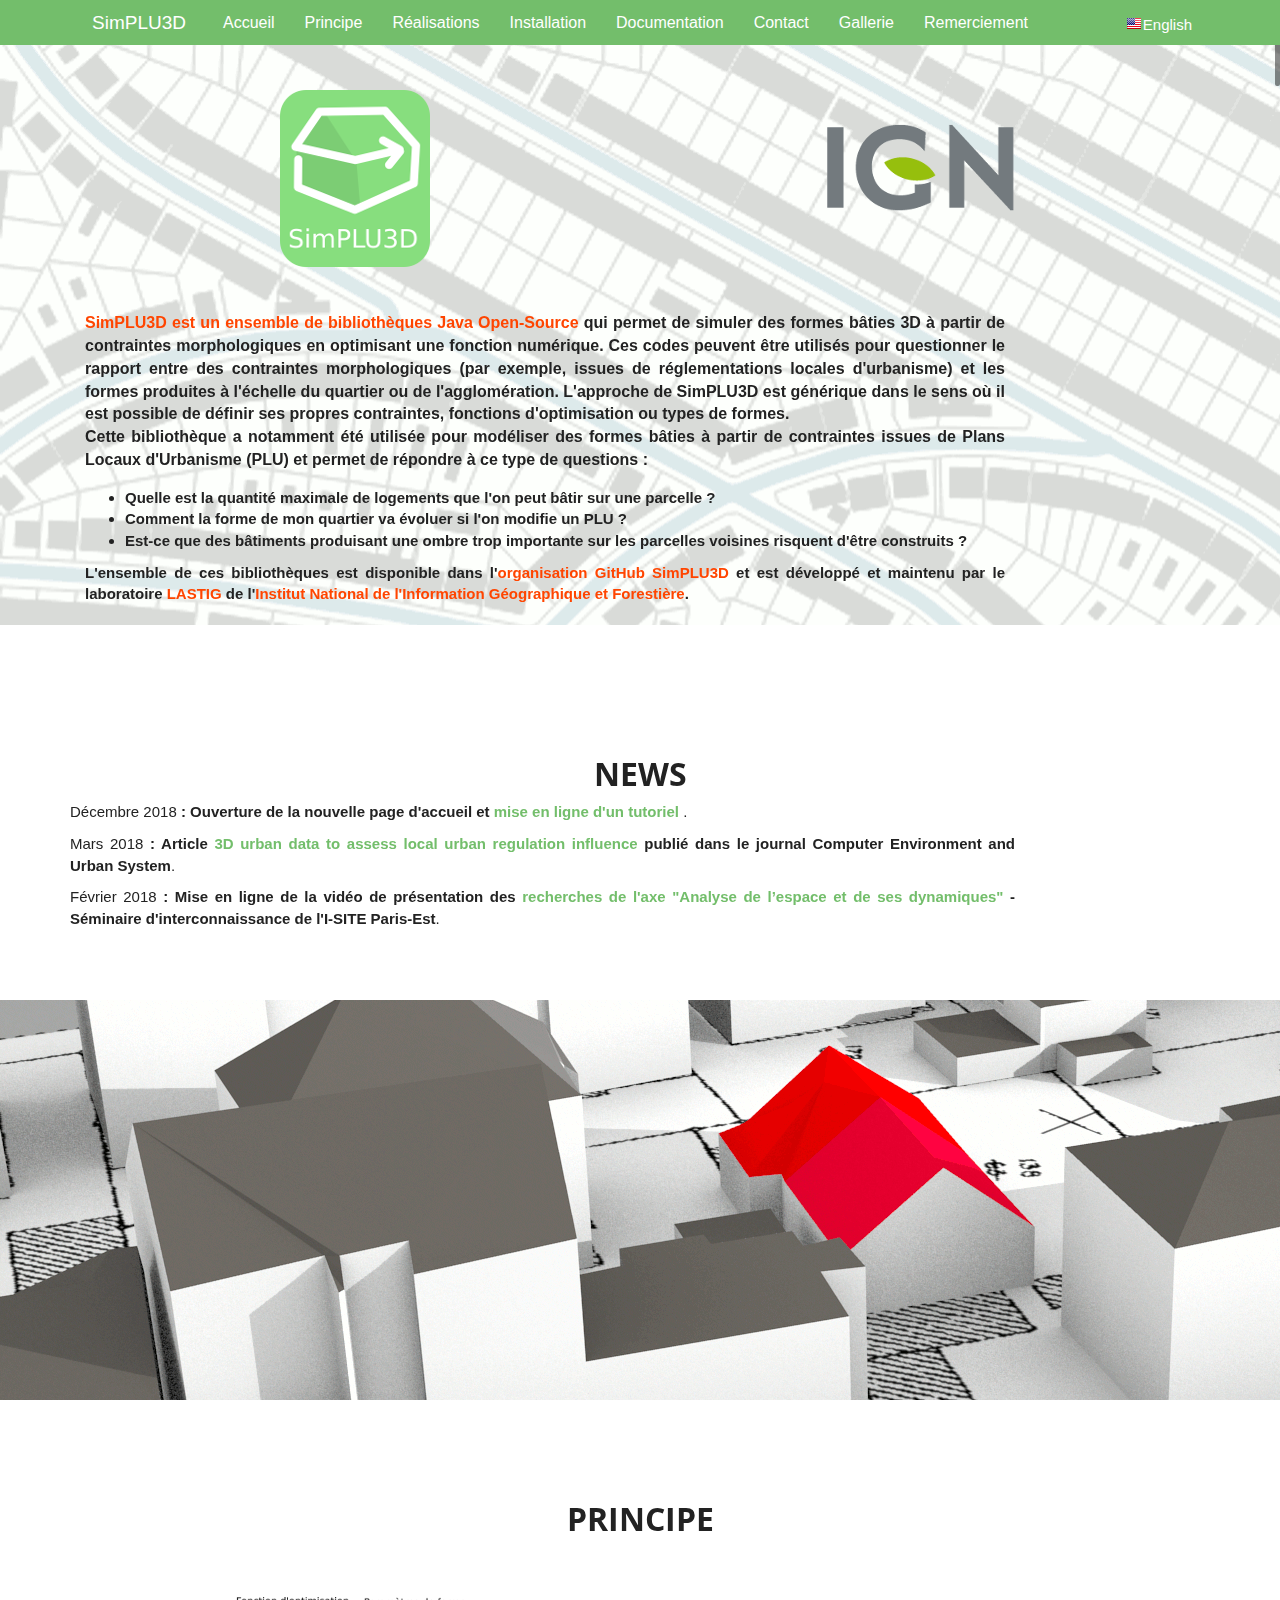
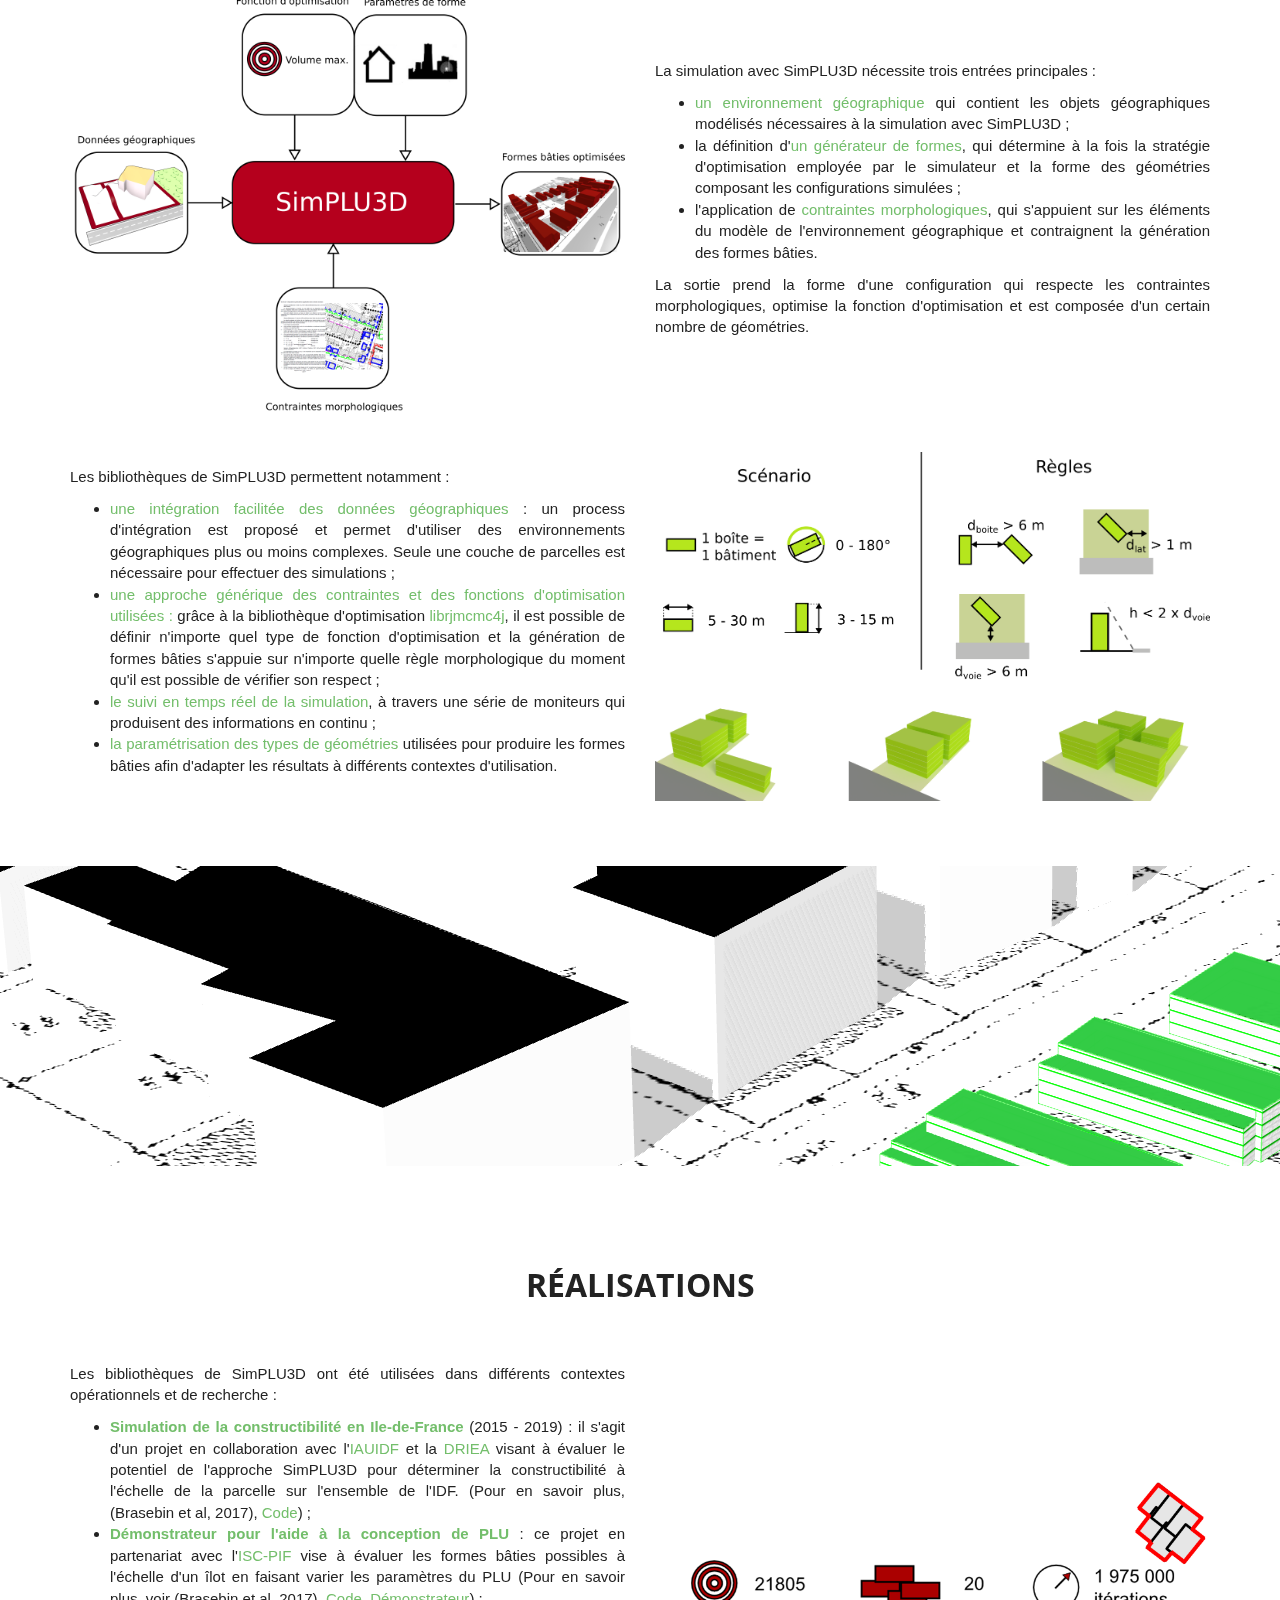
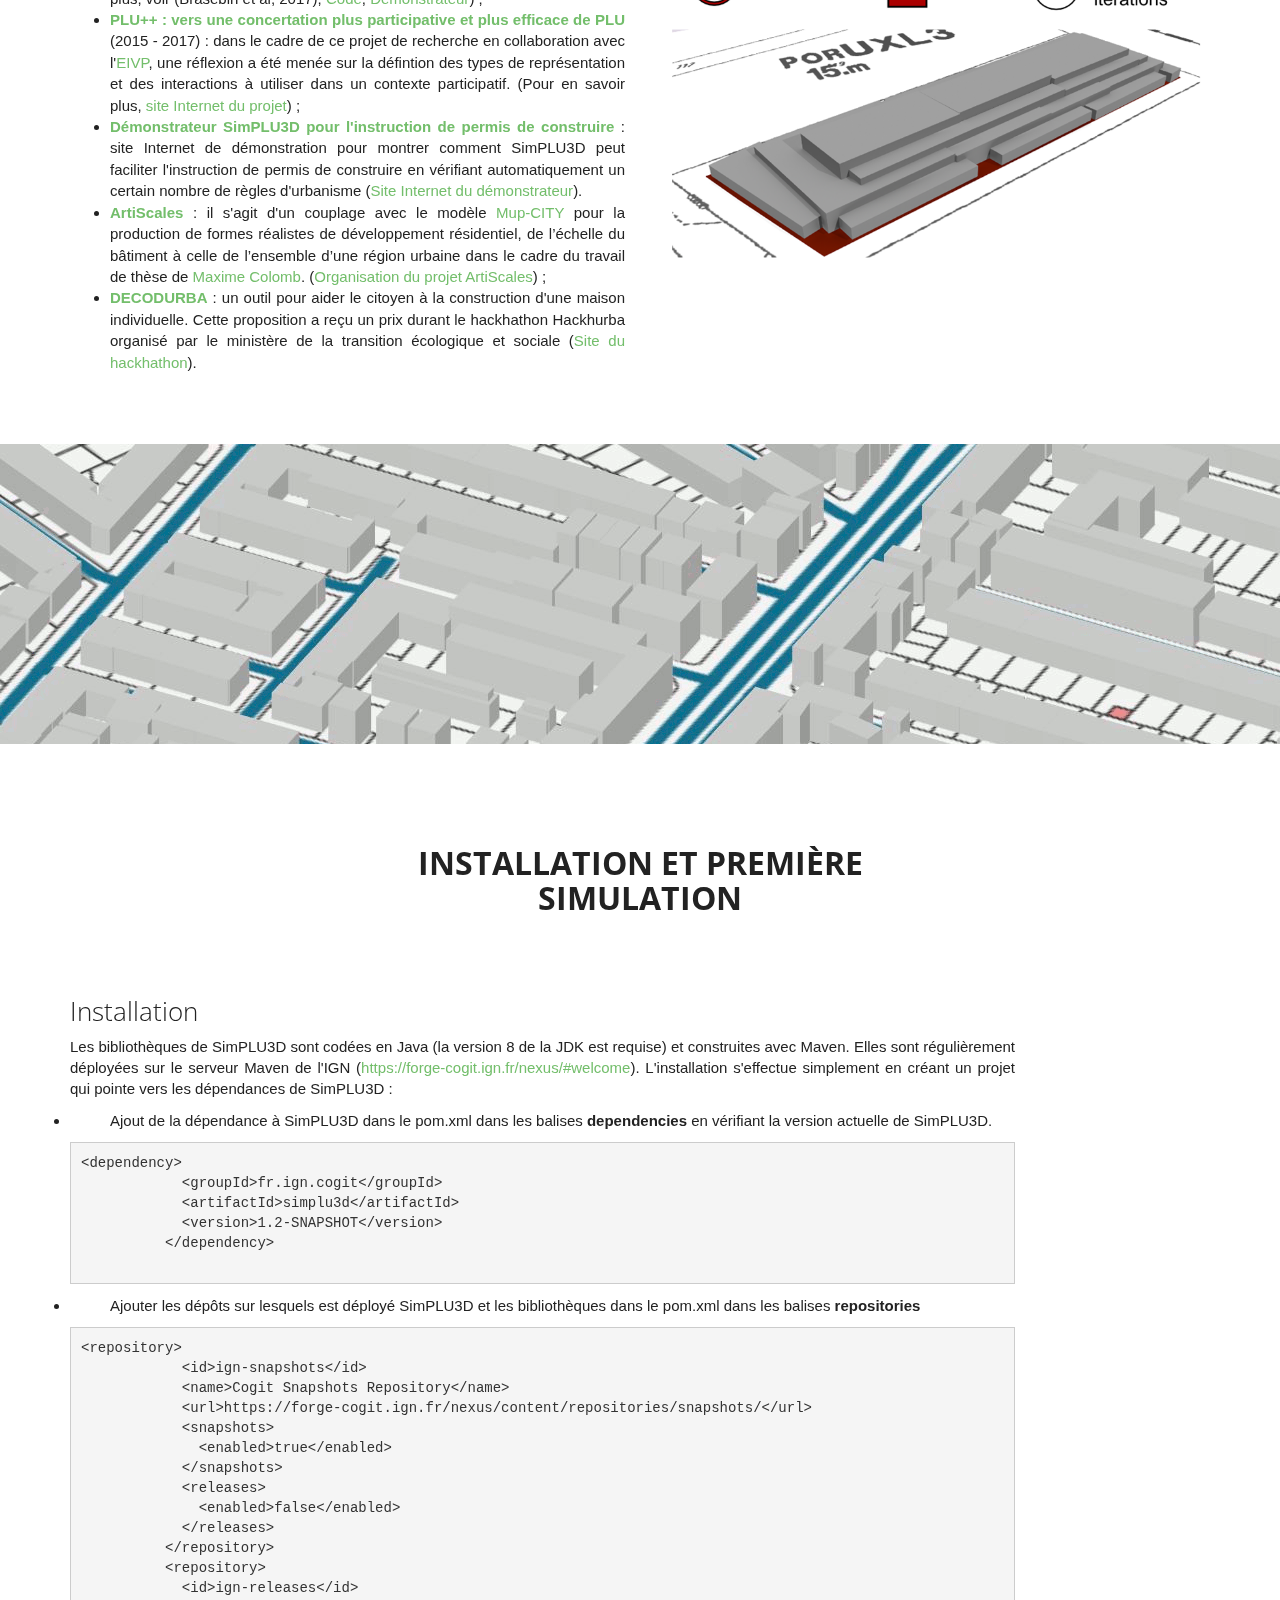
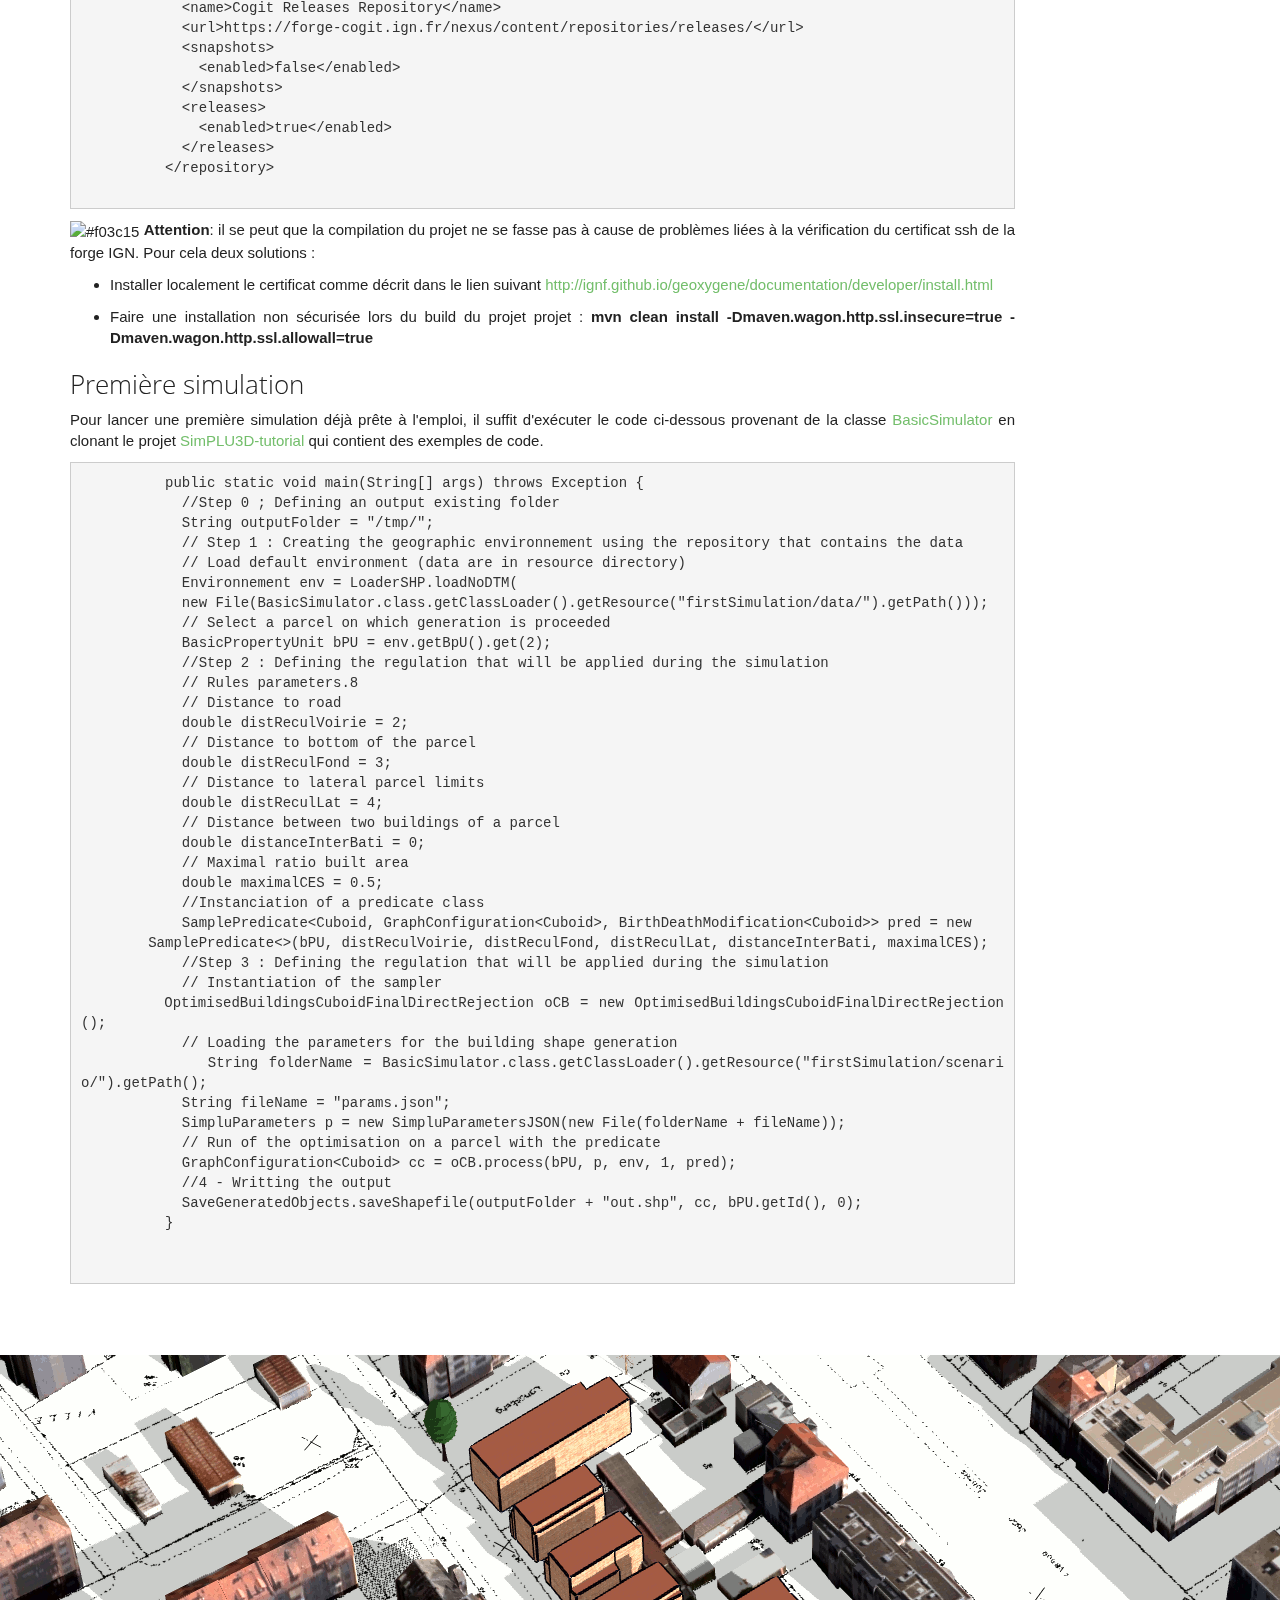
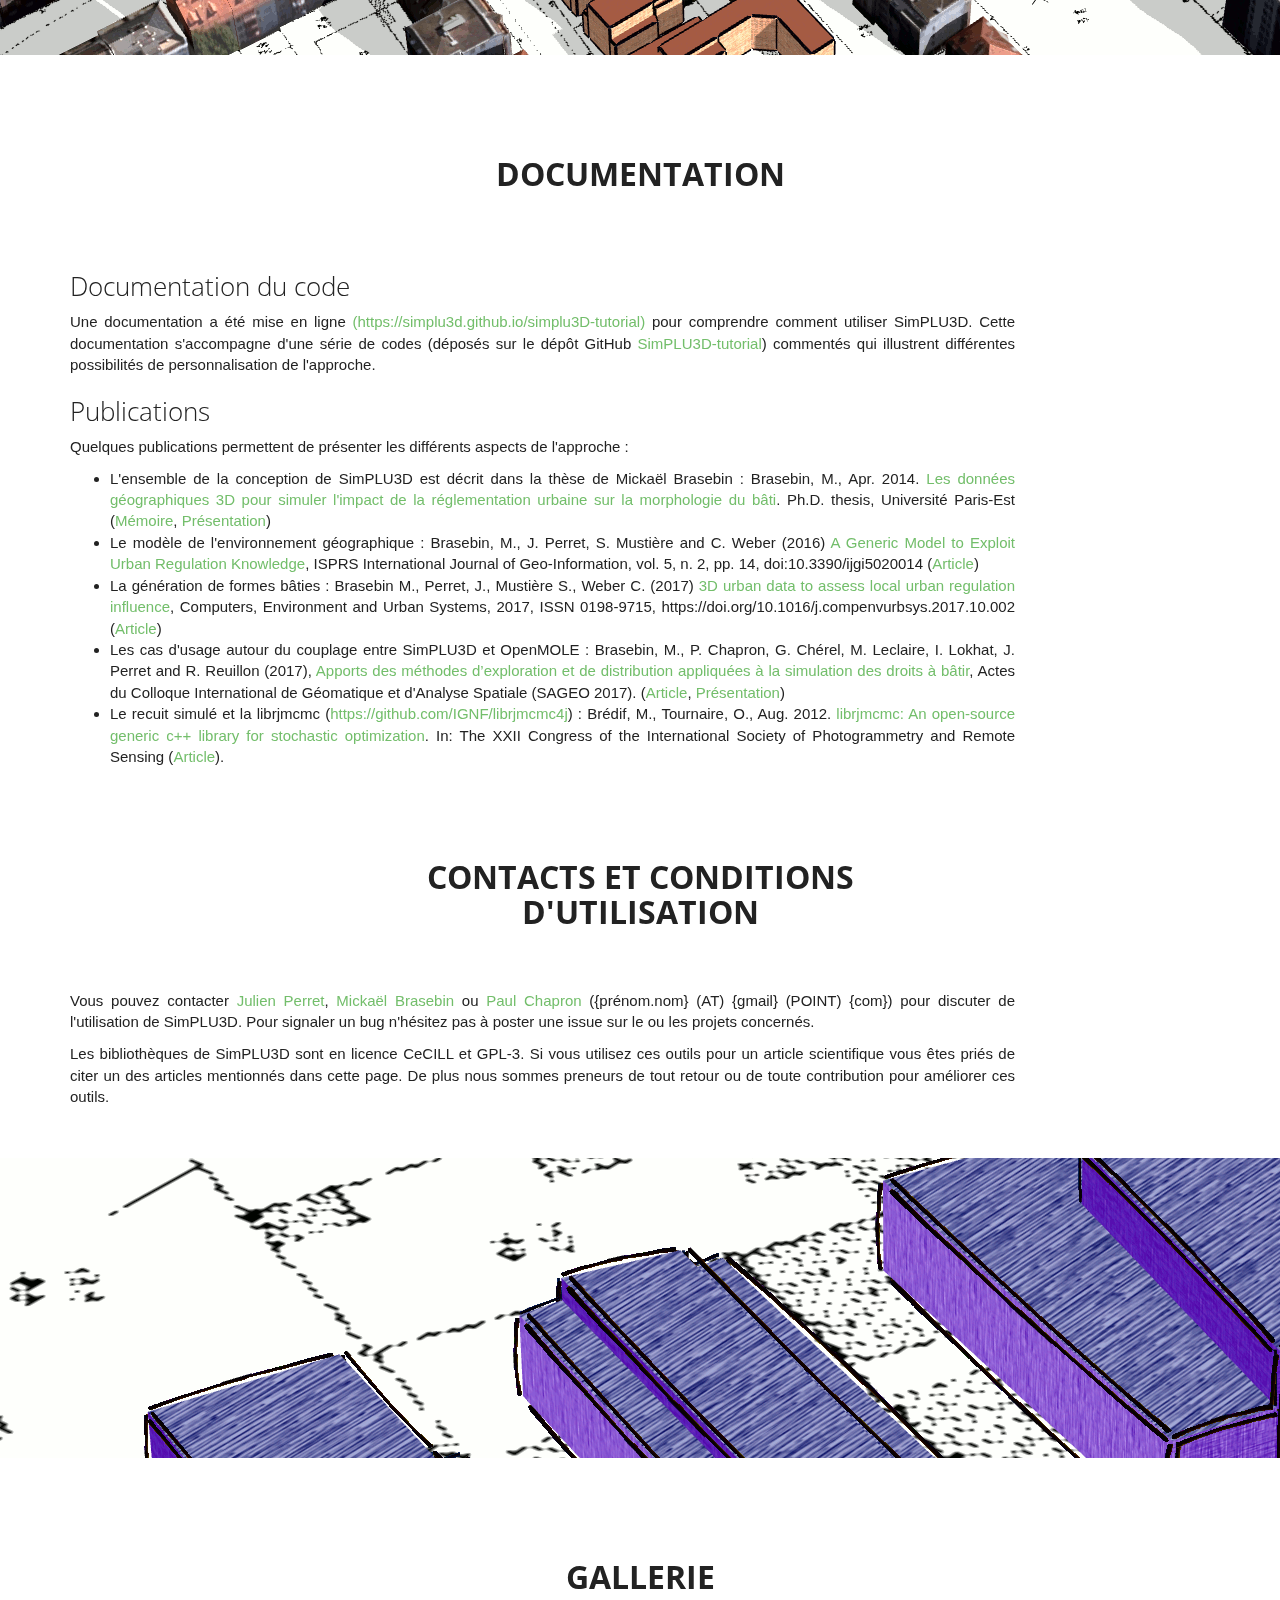
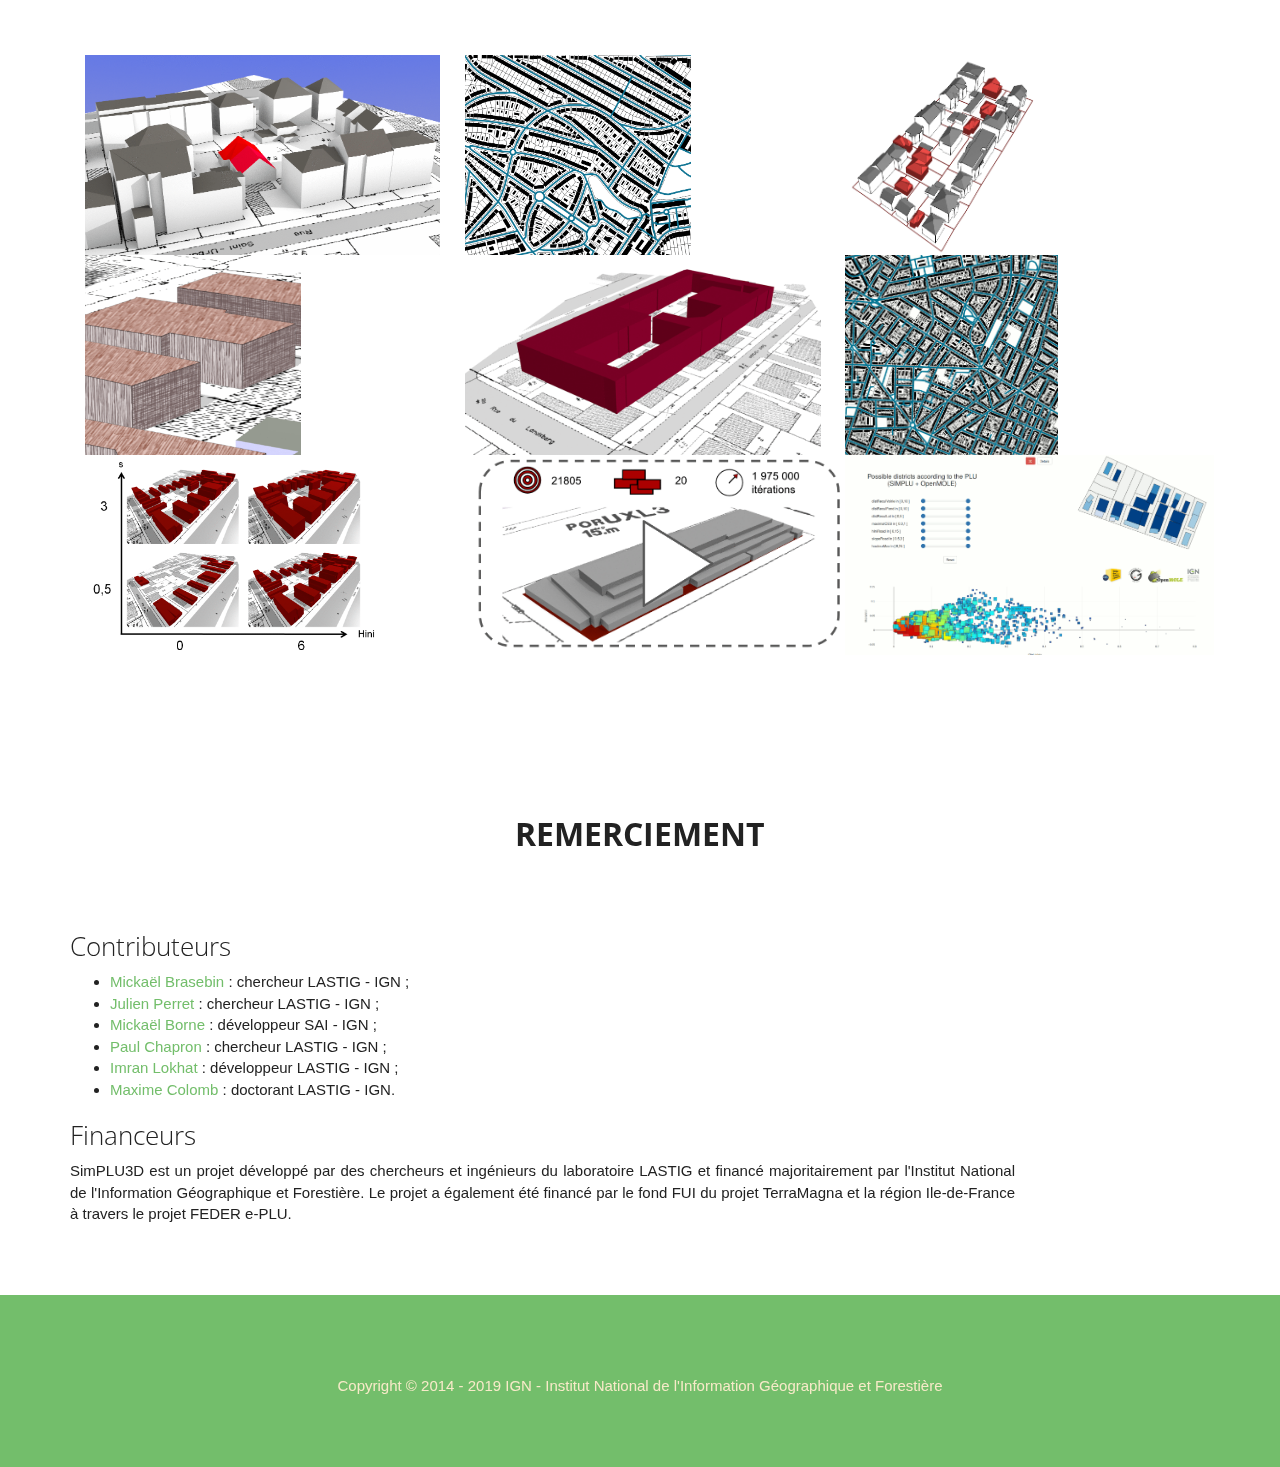
==== commit 2bfbcac6: "Adding Paul as contact" ====
--- a/index.html
+++ b/index.html
@@ -579,11 +579,11 @@
         <div class="col">
           <div class="col-md-10">
 
-            <p class="languageFr">Vous pouvez contacter <span class="highlight">Julien Perret</span> ou <span class="highlight">Mickaël Brasebin</span> ({prénom.nom} (AT) {gmail} (POINT) {com}) pour discuter de l'utilisation de SimPLU3D. Pour signaler un bug n'hésitez pas
+            <p class="languageFr">Vous pouvez contacter <span class="highlight">Julien Perret</span>, <span class="highlight">Mickaël Brasebin</span> ou <span class="highlight">Paul Chapron</span> ({prénom.nom} (AT) {gmail} (POINT) {com}) pour discuter de l'utilisation de SimPLU3D. Pour signaler un bug n'hésitez pas
               à poster une issue sur le ou les projets concernés.</p>
             <p class="languageFr">Les bibliothèques de SimPLU3D sont en licence CeCILL et GPL-3. Si vous utilisez ces outils pour un article scientifique vous êtes priés de citer un des articles mentionnés dans cette page. De plus nous sommes preneurs de tout retour ou de toute contribution pour améliorer ces outils.</p>
 
-            <p class="languageEn">You can contact <span class="highlight">Julien Perret</span> or <span class="highlight">Mickaël Brasebin</span> ({surname.name} (AT) {gmail} (POINT) {com}) to discuss about the use of SimPLU3D. To signal a bug, do not hesitate to open an issue
+            <p class="languageEn">You can contact <span class="highlight">Julien Perret</span>, <span class="highlight">Mickaël Brasebin</span> or <span class="highlight">Paul Chapron</span> ({surname.name} (AT) {gmail} (POINT) {com}) to discuss about the use of SimPLU3D. To signal a bug, do not hesitate to open an issue
               in the concerned project.</p>
             <p class="languageEn">This software is free to use under CeCILL license. However, if you use this library in a research paper, you are kindly requested to acknowledge the use of this software. Furthermore, we are interested in every feedbacks about this library
               if you find it useful, if you want to contribute or if you have some suggestions to improve it.</p>
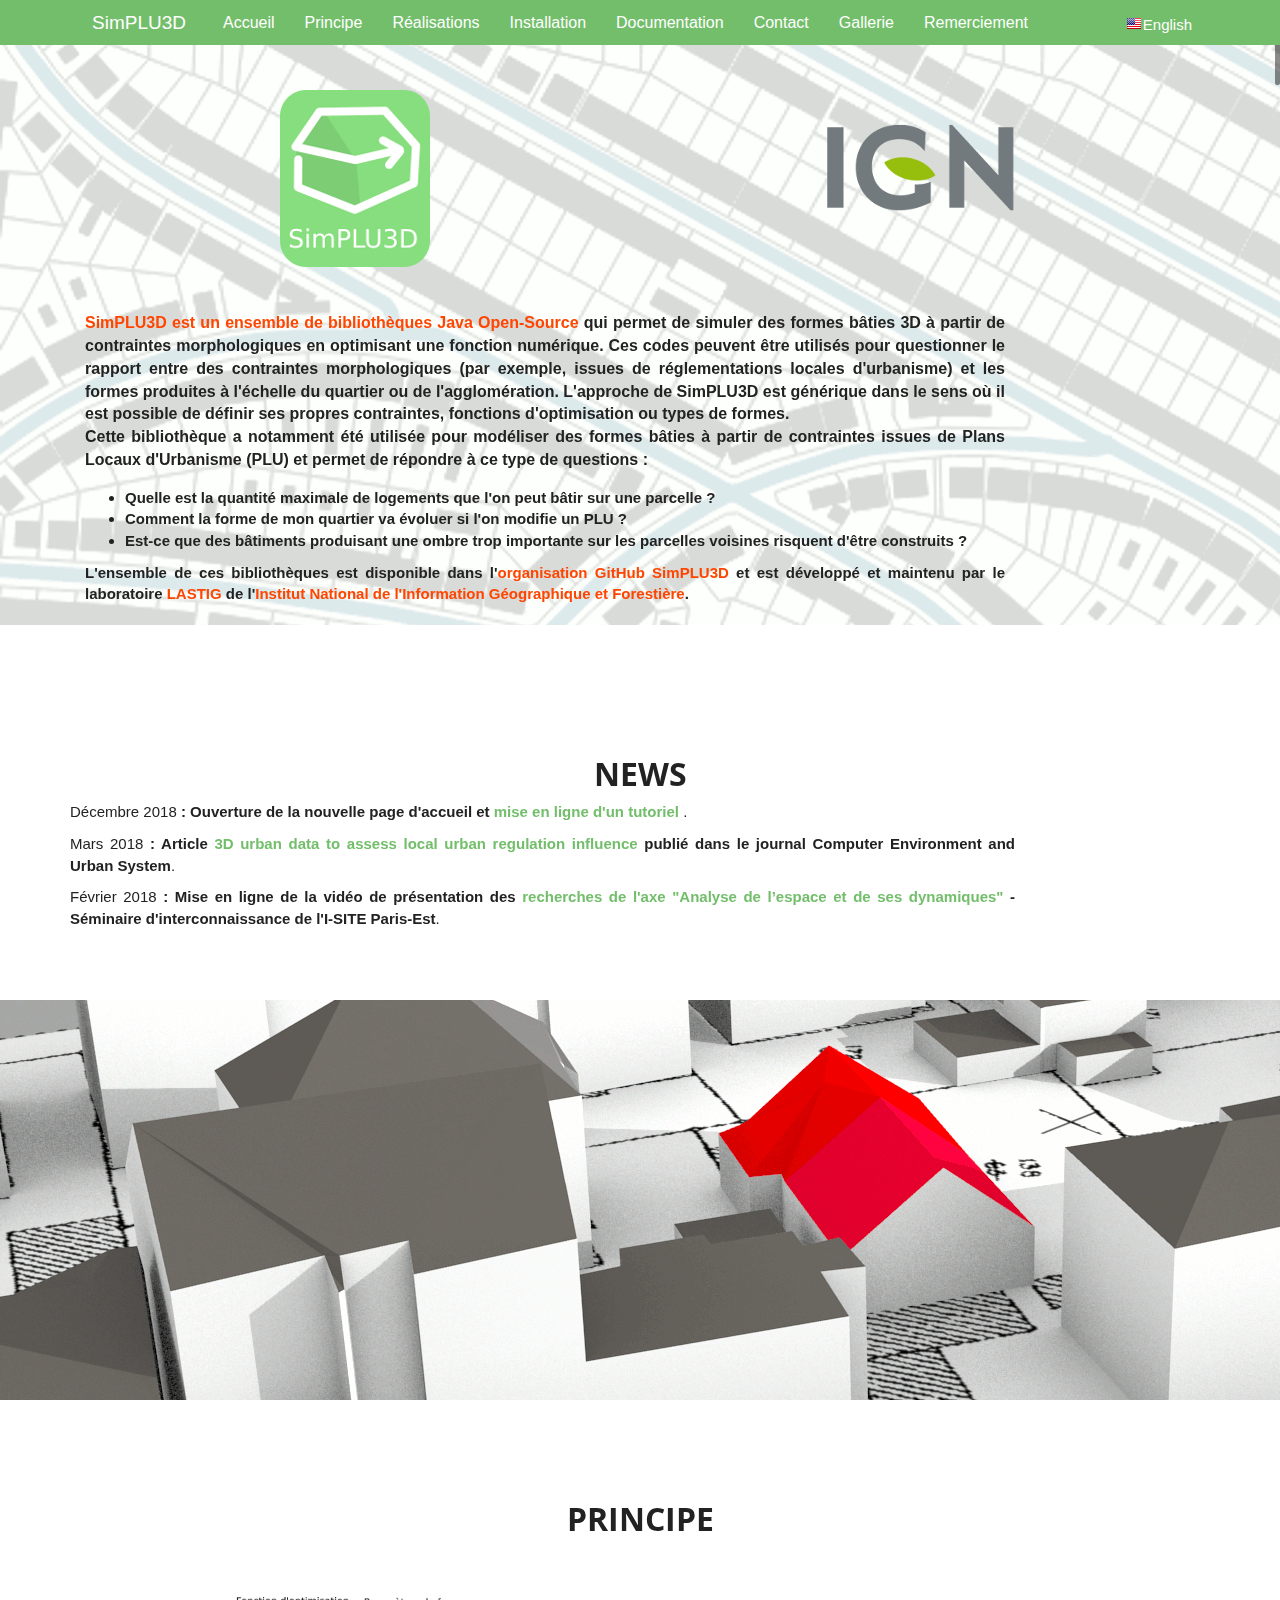
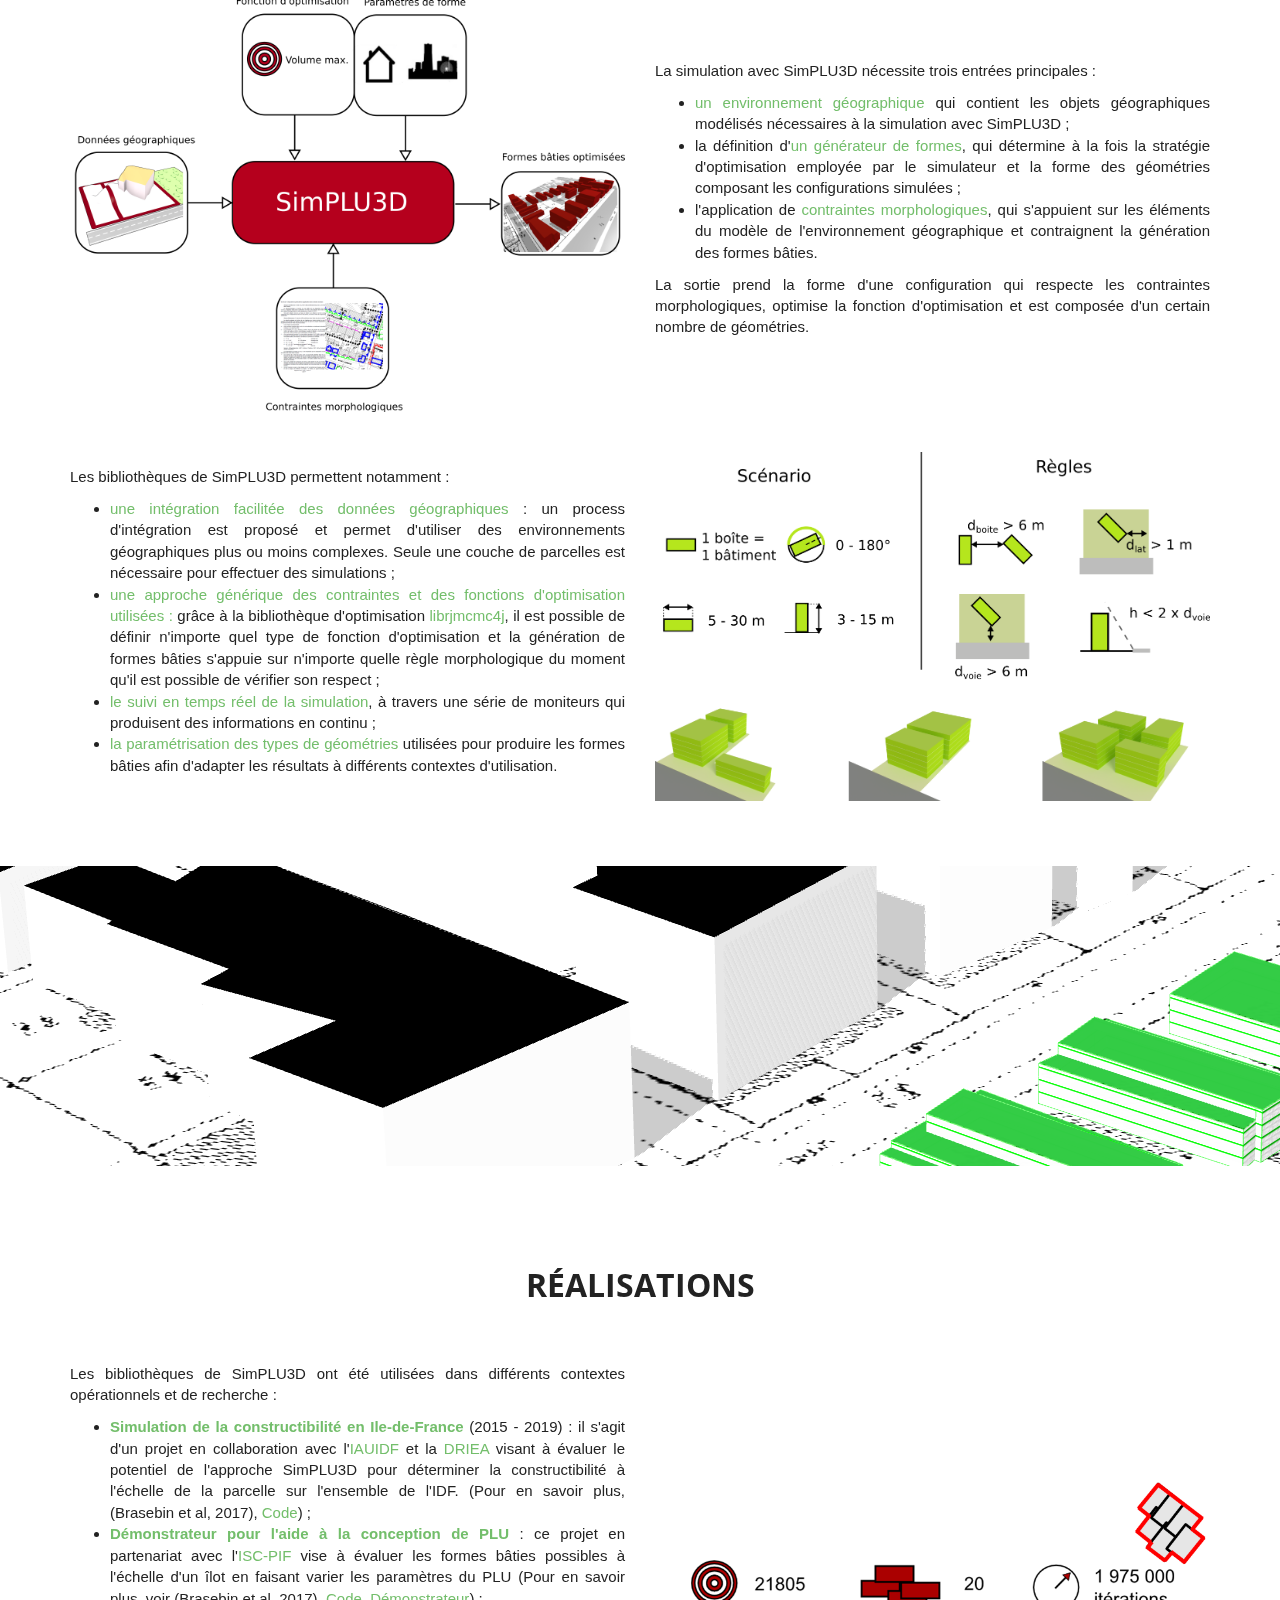
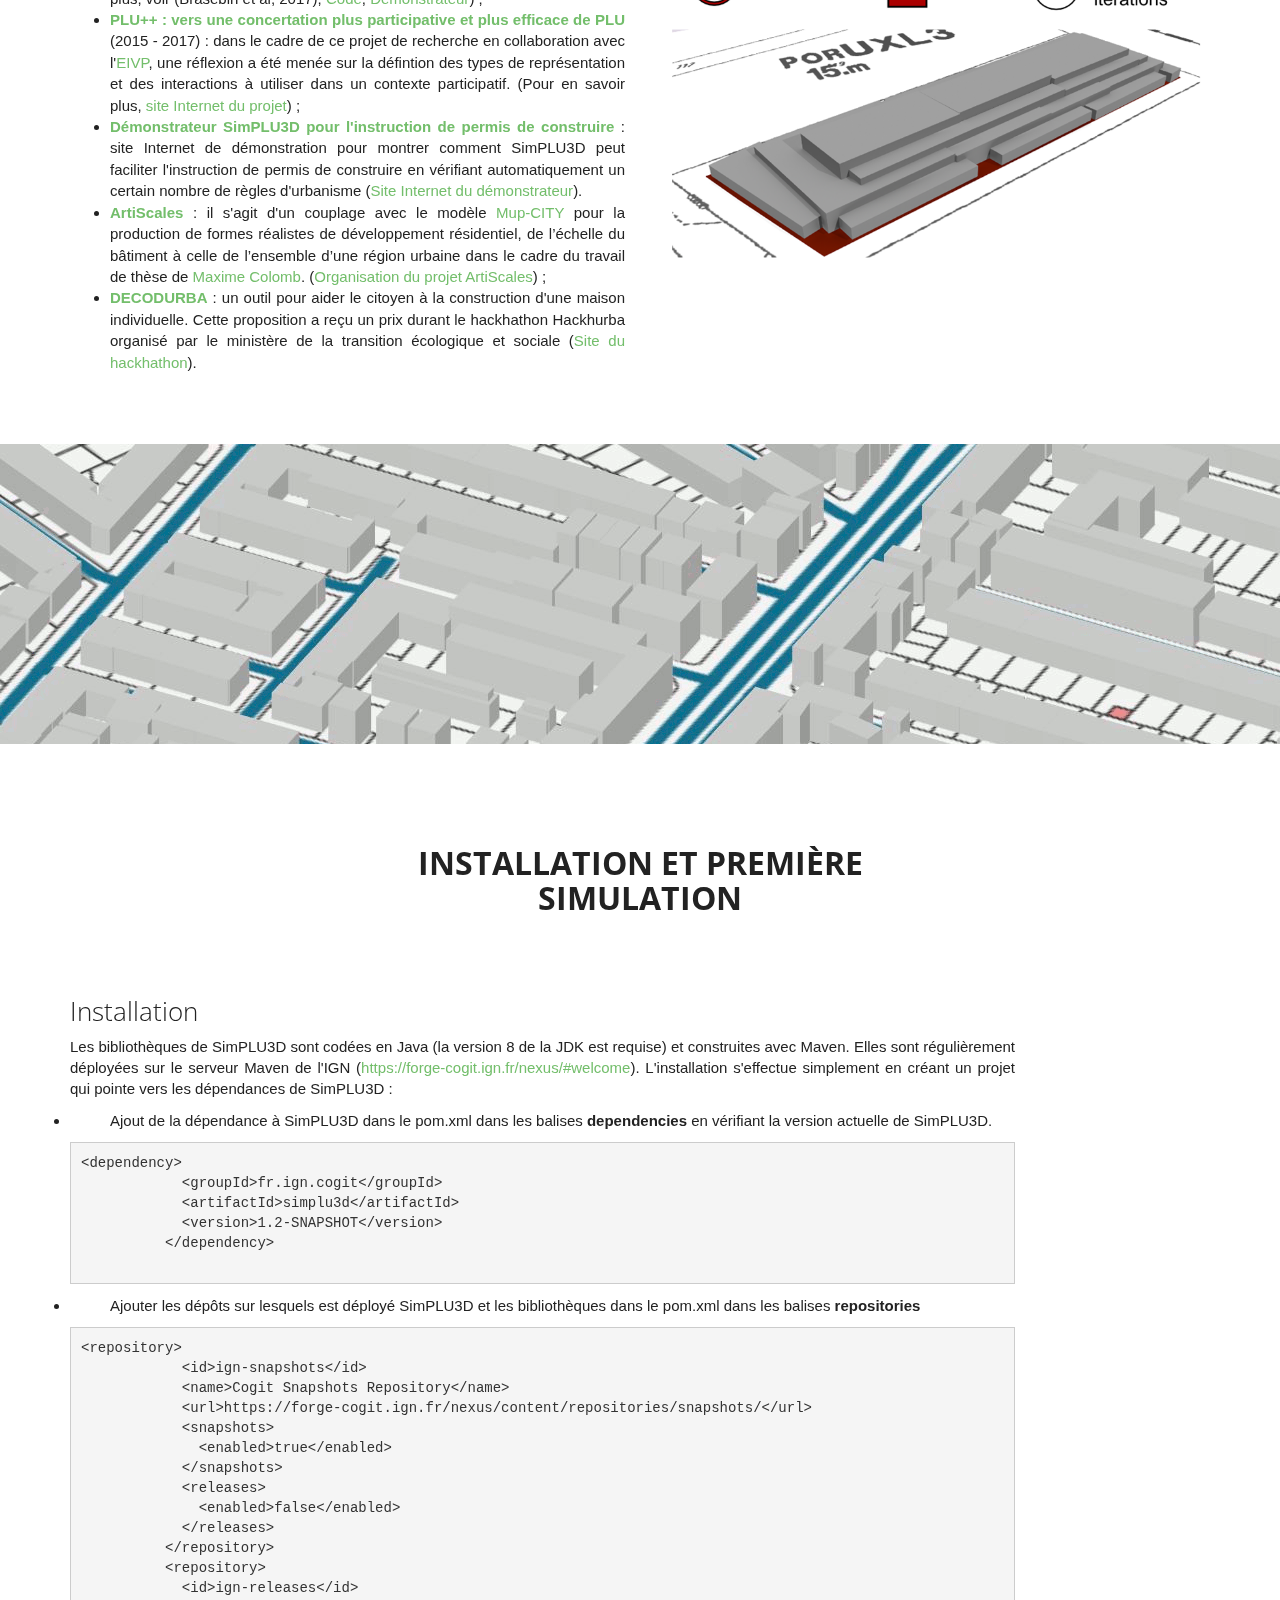
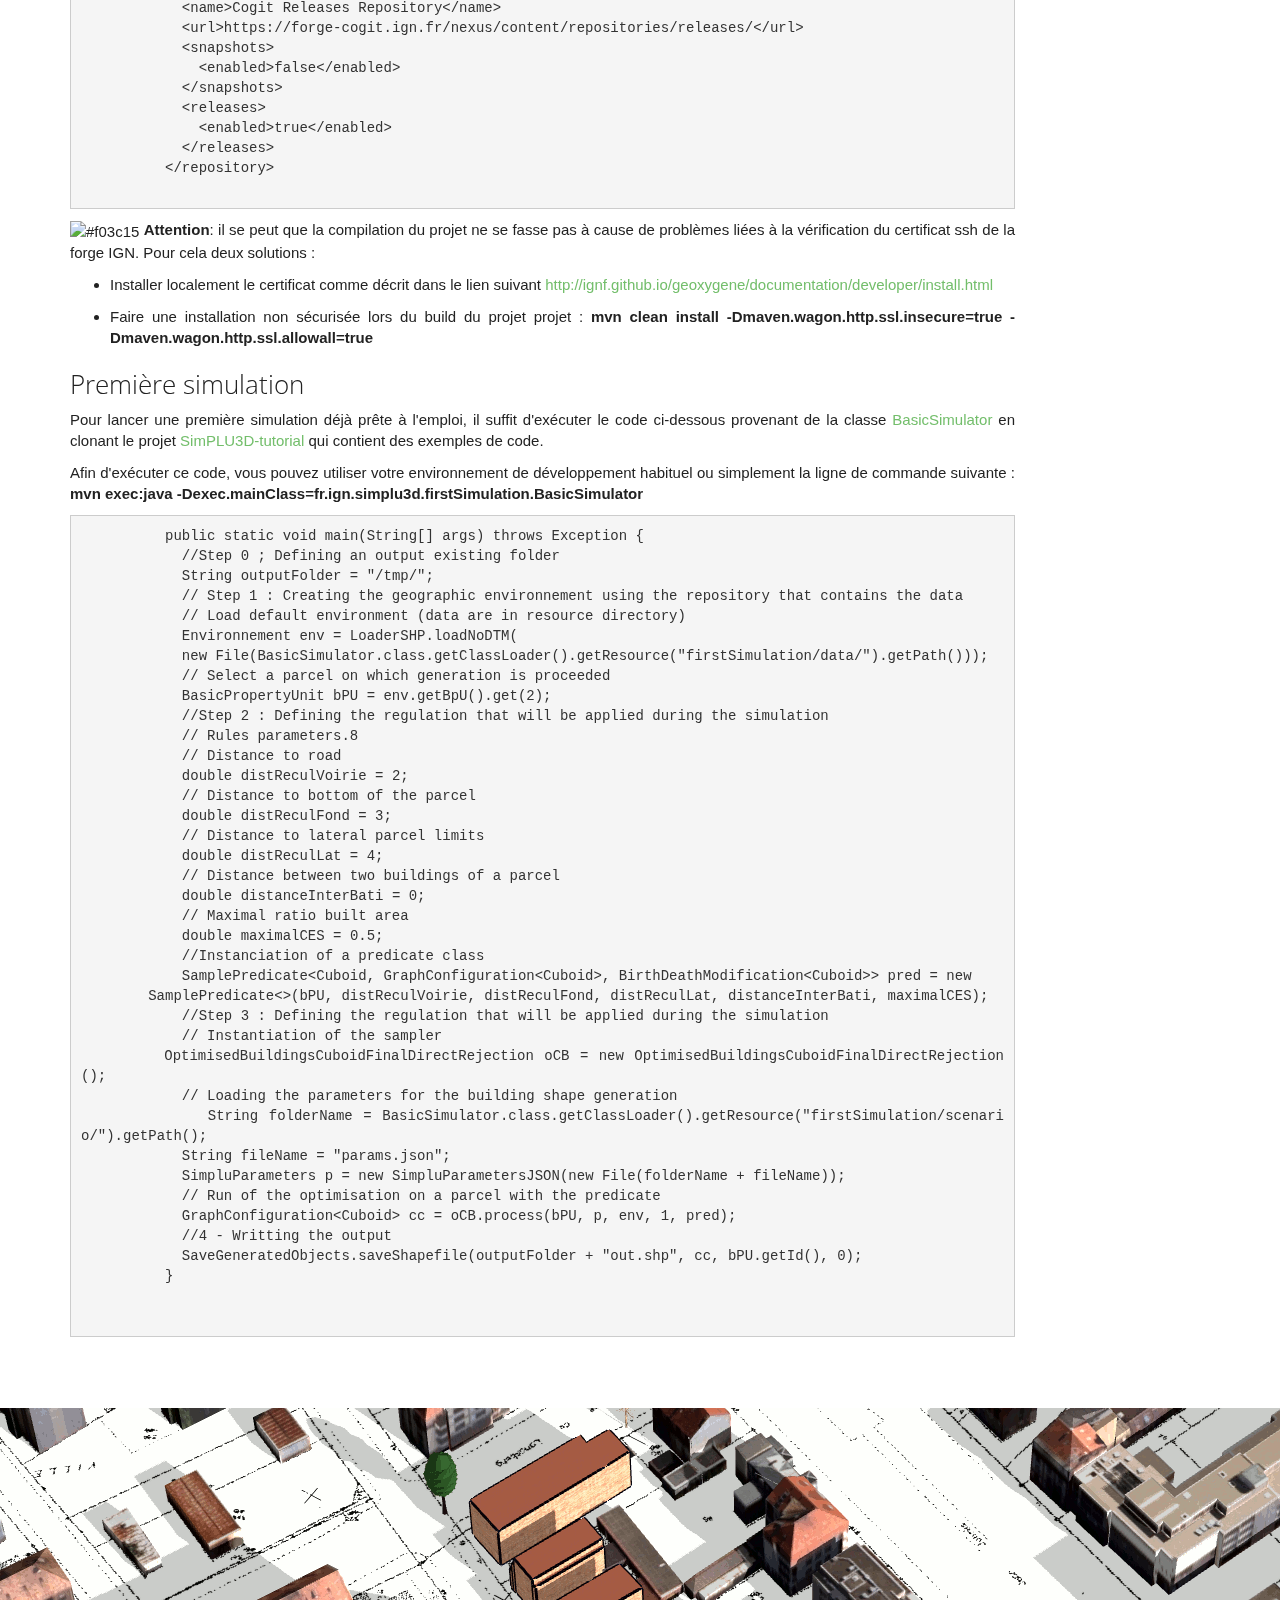
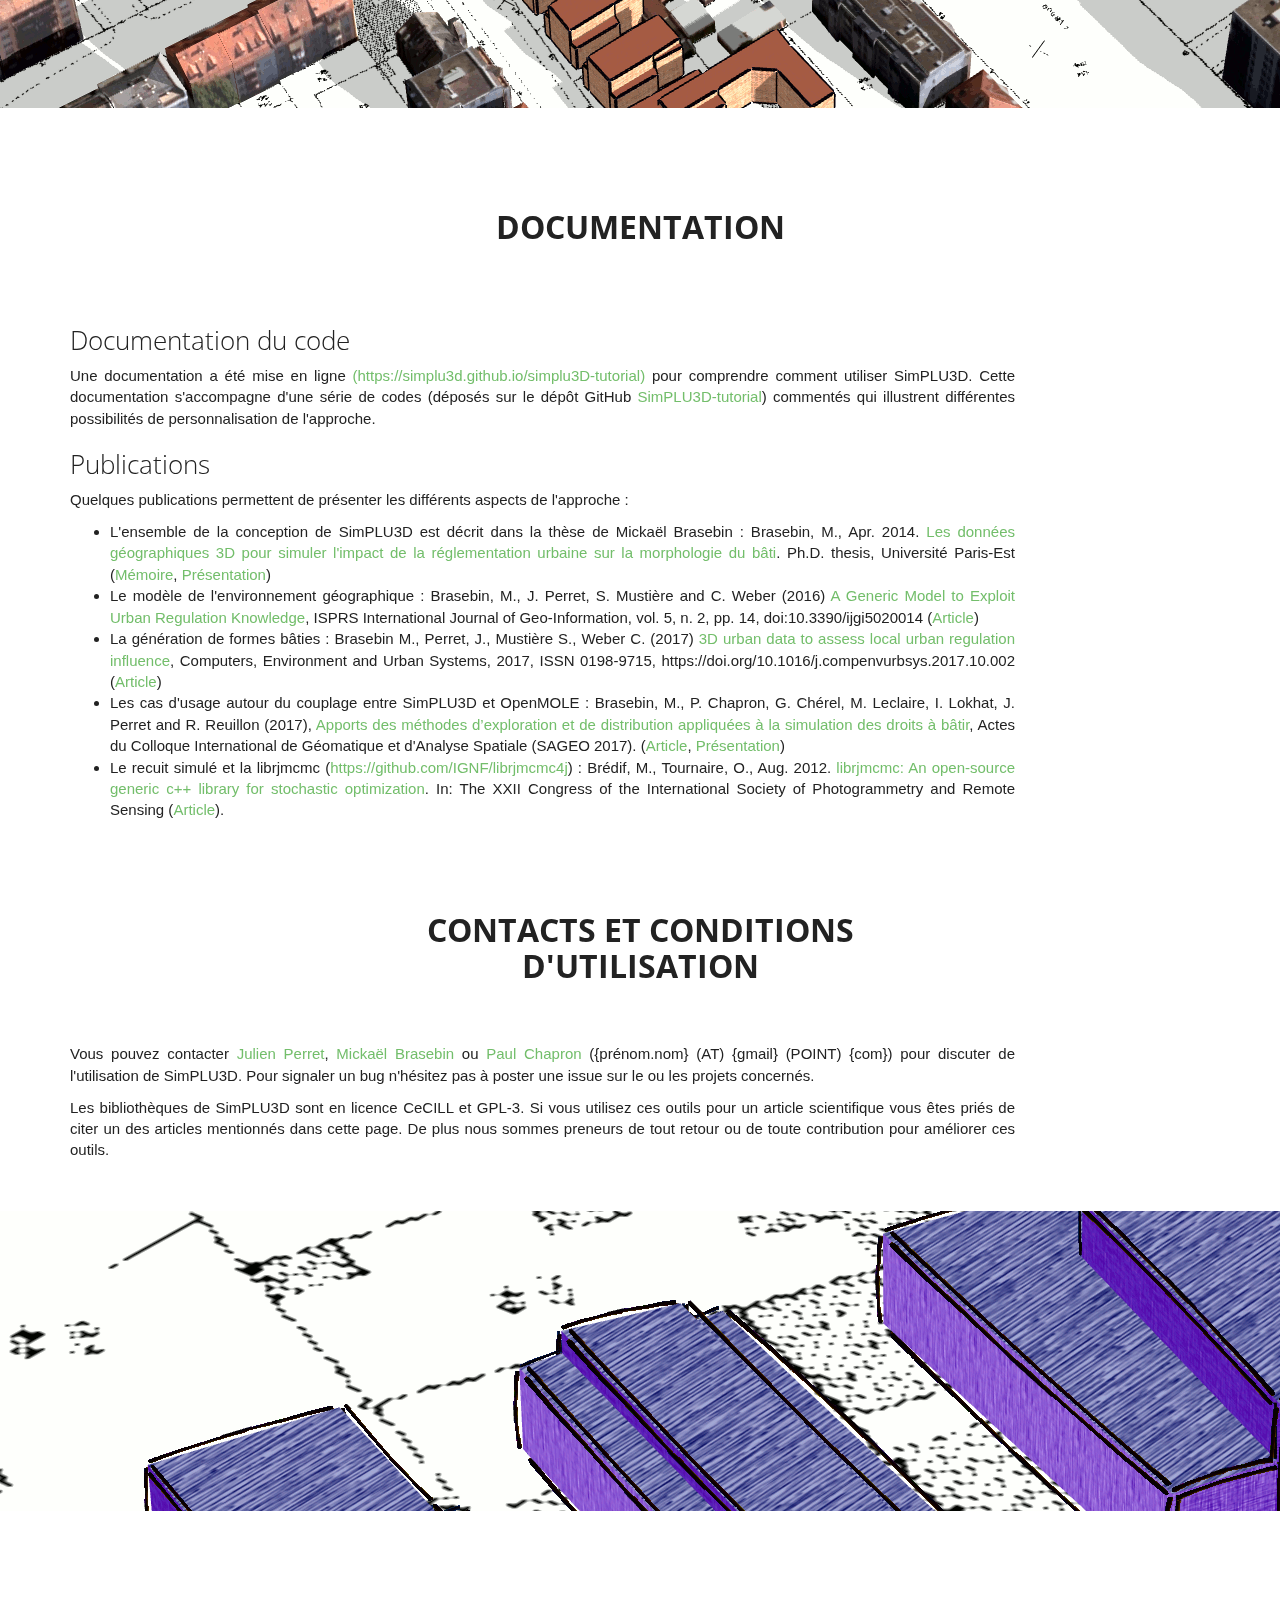
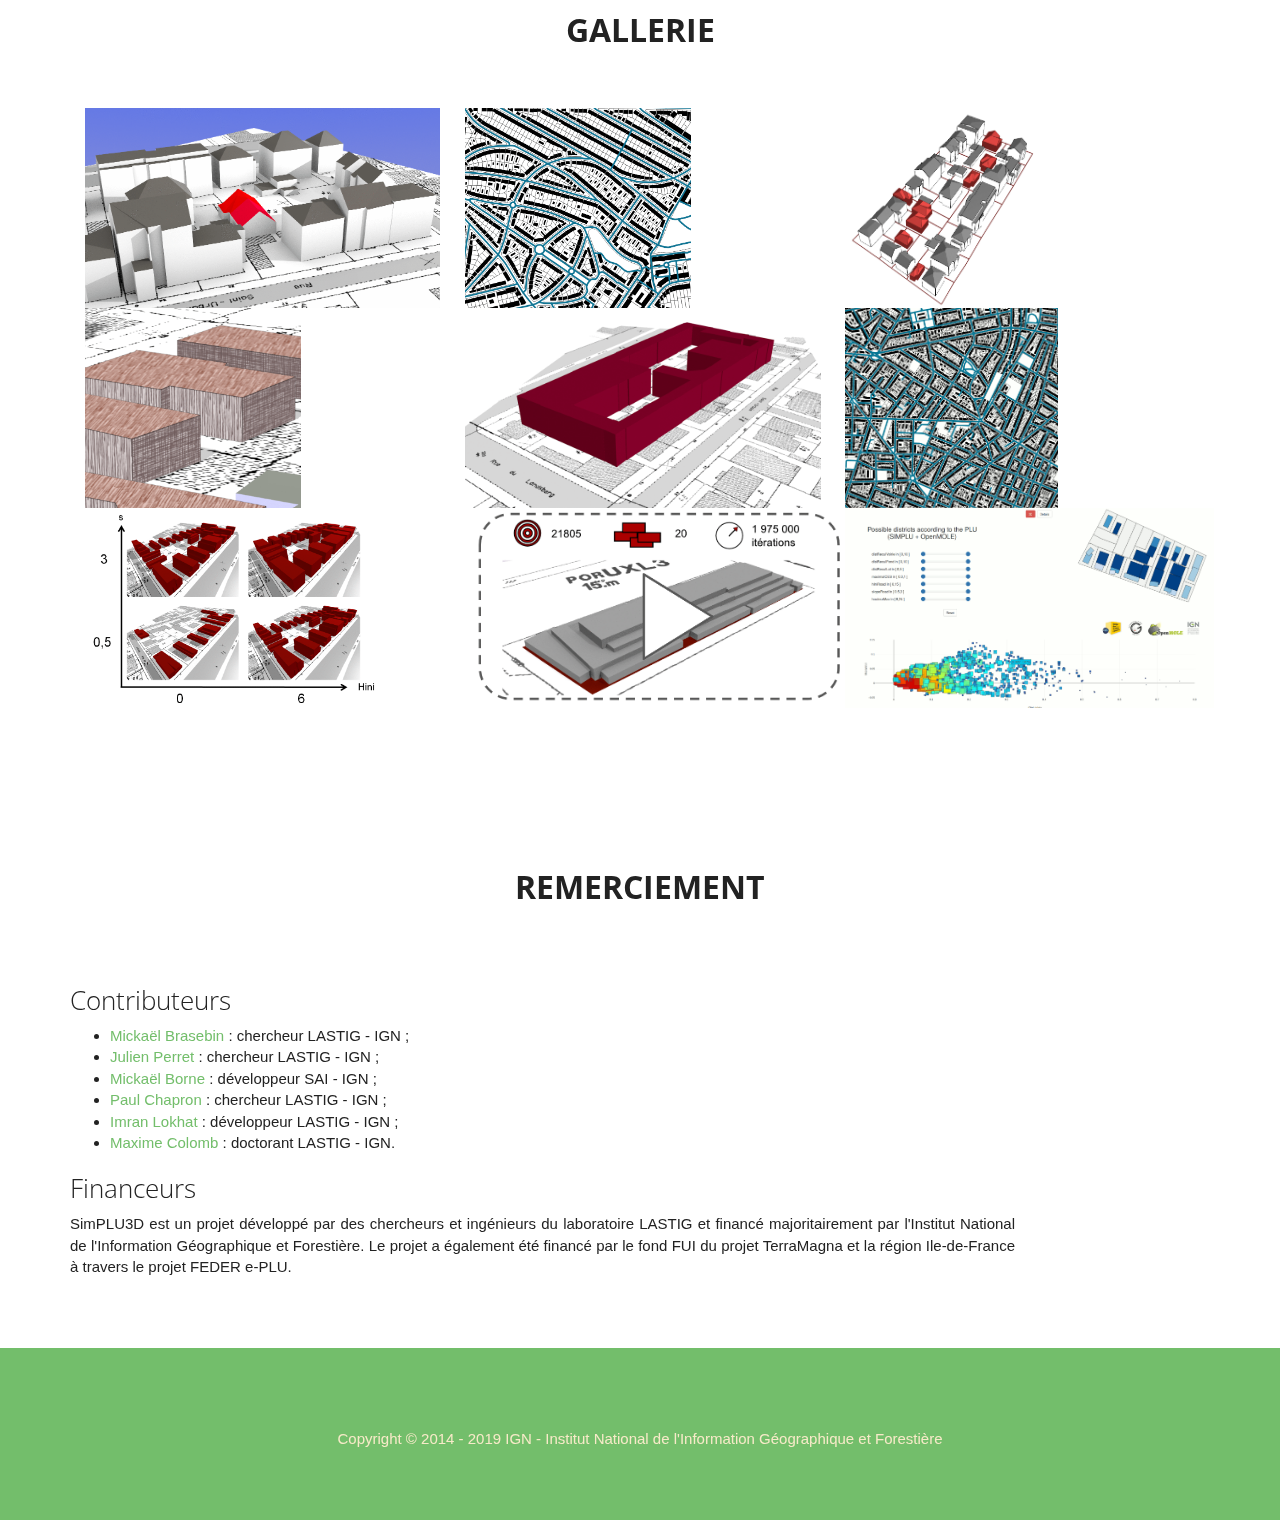
==== commit 71fed953: "Update index.html" ====
--- a/index.html
+++ b/index.html
@@ -437,6 +437,9 @@
 
           <p class="languageFr">Pour lancer une première simulation déjà prête à l'emploi, il suffit d'exécuter le code ci-dessous provenant de la classe <a href="https://github.com/SimPLU3D/simplu3D-tutorial/blob/master/src/main/java/fr/ign/simplu3d/firstSimulation/BasicSimulator.java">BasicSimulator</a>            en clonant le projet <a href="https://github.com/SimPLU3D/simplu3D-tutorial">SimPLU3D-tutorial</a> qui contient des exemples de code. </p>
           <p class="languageEn">Running a first ready-to-use simulation only requires to execute the following code available in the <a href="https://github.com/SimPLU3D/simplu3D-tutorial/blob/master/src/main/java/fr/ign/simplu3d/firstSimulation/BasicSimulator.java">BasicSimulator</a> class by cloning the <a href="https://github.com/SimPLU3D/simplu3D-tutorial">SimPLU3D-tutorial</a> project. It also contains some other English-commented code samples. </p>
+
+          <p class="languageFr">Afin d'exécuter ce code, vous pouvez utiliser votre environnement de développement habituel ou simplement la ligne de commande suivante : <strong>mvn exec:java -Dexec.mainClass=fr.ign.simplu3d.firstSimulation.BasicSimulator</strong></p>
+          <p class="languageEn">In order to execute this code, you can either use your usual development environment or use the following command line: <strong>mvn exec:java -Dexec.mainClass=fr.ign.simplu3d.firstSimulation.BasicSimulator</strong></p>
 
           <pre>
           <code class="Java hljs"><span class="hljs-function"><span class="hljs-keyword">public</span> <span class="hljs-keyword">static</span> <span class="hljs-keyword">void</span> <span class="hljs-title">main</span><span class="hljs-params">(String[] args)</span> <span class="hljs-keyword">throws</span> Exception </span>{
